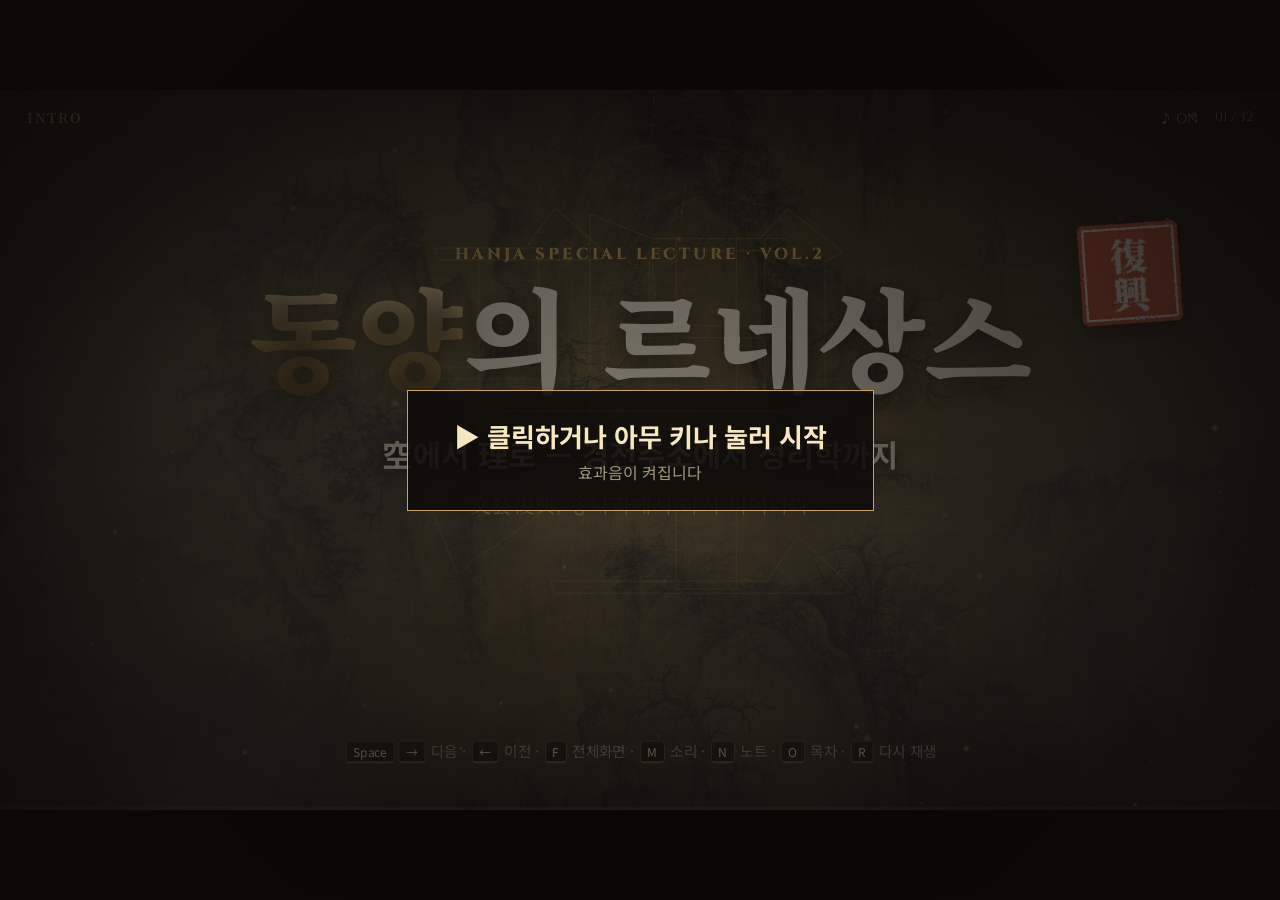
==== eastern-renaissance/index.html @ ebbeba18 "Add eastern renaissance lecture deck (동양의 르네상스) with 20-minute version - 32-scene deck: 經典注疏, 《서유기》 " ====
<!doctype html>
<html lang="ko">
<head>
<meta charset="utf-8">
<meta name="viewport" content="width=device-width, initial-scale=1">
<title>한자 특강 — 동양의 르네상스</title>
<link rel="preconnect" href="https://fonts.googleapis.com">
<link rel="preconnect" href="https://fonts.gstatic.com" crossorigin>
<link href="https://fonts.googleapis.com/css2?family=Cinzel:wght@600;800&family=Noto+Sans+KR:wght@400;500;700;900&family=Noto+Serif+KR:wght@500;700;900&family=Noto+Serif+TC:wght@700;900&display=swap" rel="stylesheet">
<link rel="stylesheet" href="css/deck.css">
</head>
<body>
<div id="viewport">
<div id="stage">
<div id="shaker">
<div id="scenes">

<!-- ═══════════════════════════ INTRO ═══════════════════════════ -->

<section class="scene" data-id="title" data-title="타이틀" data-chapter="INTRO">
  <div class="bg">
    <img class="full kb" src="assets/img/bg_earlyspring.jpg" style="--op:50% 30%" alt="">
    <div class="shade s-title"></div>
  </div>
  <div class="fg">
    <div class="title-wm"><span class="wa">空</span><span class="wb">理</span></div>
    <div class="title-wrap">
      <div class="kicker rise" style="--d:.2s">HANJA SPECIAL LECTURE · VOL.2</div>
      <h1 class="title rise" style="--d:.5s"><span class="gold">동양</span>의 르네상스</h1>
      <div class="brushline grow" style="--d:1s"></div>
      <p class="subtitle rise" style="--d:1.2s">空에서 理로 — 경전주소에서 성리학까지</p>
      <p class="tagline rise" style="--d:1.5s">文藝復興, 송나라에서 다시 피어나다</p>
    </div>
    <div class="stamp-seal slam abs" style="right:150px;top:200px;--d:2.2s">復<br>興</div>
    <div class="keys rise" style="--d:2.6s"><kbd>Space</kbd><kbd>→</kbd> 다음 · <kbd>←</kbd> 이전 · <kbd>F</kbd> 전체화면 · <kbd>M</kbd> 소리 · <kbd>N</kbd> 노트 · <kbd>O</kbd> 목차 · <kbd>R</kbd> 다시 재생</div>
  </div>
  <aside class="notes">
    <p>오늘은 서양 르네상스보다 300년쯤 앞서 송나라에서 일어난 ‘동양의 르네상스’를 한자로 따라갑니다. 큰 줄기는 <b>비어 있음(空)</b>을 말하던 불교·도교의 시대에서 <b>이치(理)</b>를 말하는 성리학의 시대로 넘어가는 이야기입니다. 화면 뒤의 큰 글자 空이 사라지고 理가 떠오르는 것도 그 뜻입니다.</p>
    <p>배경은 북송 화가 곽희의 〈조춘도(早春圖)〉(1072)입니다. ‘이른 봄’이라는 제목처럼 겨울이 끝나고 산이 다시 깨어나는 장면이라, 다시 일어난다는 뜻의 부흥(復興)과 잘 어울립니다. 붉은 도장(낙관)의 復興은 오늘 처음 풀 글자입니다.</p>
  </aside>
</section>

<section class="scene" data-id="hook" data-title="오늘의 질문" data-chapter="INTRO">
  <div class="bg">
    <img class="full kb dim" src="assets/img/bg_qingming.jpg" alt="">
    <div class="shade s-wall"></div>
  </div>
  <div class="fg">
    <div class="kicker abs rise" style="left:140px;top:120px">오늘의 질문</div>
    <h2 class="h1 abs rise" style="left:140px;top:170px;--d:.15s">매일 쓰는 그 말들,<br><span class="gold">어디서</span> 왔을까?</h2>
    <ol class="qs">
      <li class="rise" style="--d:.7s"><span class="qtag">工夫</span><span>매일 하는 ‘<b>공부</b>’, 원래는 무슨 공부였을까?</span></li>
      <li class="rise" style="--d:1.1s"><span class="qtag">悟空</span><span><b>손오공</b>(孫悟空) — 이름에 숨은 뜻은?</span></li>
      <li class="rise" style="--d:1.5s"><span class="qtag">?</span><span>물리 · 이성 · 심리 · 논리에 <b>모두 들어 있는 글자</b>는?</span></li>
      <li class="rise" style="--d:1.9s"><span class="qtag">₩</span><span><b>1000원 · 5000원권</b> 속 두 사람의 공통점은?</span></li>
      <li class="rise" style="--d:2.3s"><span class="qtag">復興</span><span>‘<b>르네상스</b>’를 한자로 쓰면?</span></li>
    </ol>
  </div>
  <aside class="notes">
    <p>하나씩 읽고 학생들의 짐작을 들은 뒤 넘어가세요. 답은 수업 중에 하나씩 나옵니다.</p>
    <p>① 공부(工夫) → 27번 · ② 손오공 → 13번 · ③ 理(다스릴 리) → 22번·27번 · ④ 이황·이이, 둘 다 성리학자 → 29번 · ⑤ 文藝復興(문예부흥) → 바로 다음 장면.</p>
    <p>배경은 북송 수도 개봉의 거리를 그린 장택단의 〈청명상하도〉입니다. 5번 장면에서 다시 나옵니다.</p>
  </aside>
</section>

<section class="scene" data-id="renaissance" data-title="르네상스 = 文藝復興" data-chapter="INTRO" data-trans="flash">
  <div class="bg">
    <img class="full kb" src="assets/img/bg_athens.jpg" style="left:-300px" alt="">
    <div class="shade s-right"></div>
  </div>
  <div class="fg">
    <div class="stamp-wrap abs" style="right:110px;top:140px">
      <div class="hz stamp" style="font-size:200px;line-height:1">文藝復興</div>
      <div class="reads big" data-step="1"><span>글월 <b>문</b></span><span>재주 <b>예</b></span><span>다시 <b>부</b></span><span>일 <b>흥</b></span></div>
    </div>
    <div class="callout abs" data-step="2" style="right:110px;top:520px;width:820px"><b>학문과 예술(文藝)</b>을 <em>다시(復) 일으키다(興)</em><br><small class="muted">Renaissance = 프랑스어로 ‘다시 태어남’</small></div>
    <div class="callout abs" data-step="3" style="right:110px;top:700px;width:820px">중세 천 년 동안 잊혔던 <b>그리스 · 로마 고전</b>으로 돌아가 → <em>인간</em>을 다시 보자! <small class="muted">(14–16세기 이탈리아)</small></div>
    <div class="lt rise" style="--d:.6s">라파엘로 〈아테네 학당〉(1511)<br>가운데 두 사람이 고대 그리스의 <b>플라톤</b>과 <b>아리스토텔레스</b></div>
  </div>
  <aside class="notes">
    <p>오늘의 질문 ⑤의 답입니다. 르네상스는 한자로 <b>文藝復興(문예부흥)</b>, 곧 ‘학문과 예술을 다시 일으킨다’는 뜻입니다. 근대 일본에서 서양 말을 옮기며 만든 번역어로 알려져 있습니다.</p>
    <p>Renaissance는 프랑스어로 re(다시) + naissance(태어남)입니다. 14~16세기 이탈리아 사람들은 교회 중심이던 중세를 건너뛰어 고대 그리스·로마의 책과 예술로 돌아가 ‘인간’을 다시 보려 했습니다.</p>
    <p>배경 그림 〈아테네 학당〉은 르네상스 화가 라파엘로가 2000년 전 그리스 철학자들을 한자리에 다시 불러낸 그림입니다. 옛것으로 돌아가 새것을 만든다는 르네상스 정신을 그대로 보여 줍니다.</p>
    <p class="q">질문: “옛날로 ‘돌아가는’ 게 왜 ‘새로운’ 시대가 됐을까?”</p>
  </aside>
</section>

<section class="scene" data-id="fuxing" data-title="復 · 興" data-chapter="INTRO">
  <div class="bg">
    <img class="full blur" src="assets/img/bg_athens.jpg" alt="">
    <div class="shade s-dark"></div>
  </div>
  <div class="fg">
    <div class="kicker ko abs rise" style="left:120px;top:70px">한 글자씩 해부하기 ①</div>
    <h2 class="h2 abs rise" style="left:120px;top:110px;--d:.15s"><span class="hz-in">復</span> 다시 부 · 회복할 복 &nbsp;&nbsp; <span class="hz-in">興</span> 일 흥</h2>
    <div class="abs" data-step="1" style="left:120px;top:250px;width:820px">
      <div class="evo">
        <figure class="gcard sm hero"><div class="gbox"><i class="g" data-g="復-oracle"></i></div><figcaption><b>갑골문</b>집 + 발</figcaption></figure><i>→</i>
        <figure class="gcard sm"><div class="gbox"><i class="g" data-g="復-bronze"></i></div><figcaption><b>금문</b>길(彳)을 붙임</figcaption></figure><i>→</i>
        <figure class="gcard sm"><div class="gbox"><i class="g" data-g="復-seal"></i></div><figcaption><b>소전</b></figcaption></figure>
      </div>
      <p class="body" style="margin-top:14px">통로 가운데 방(집) 아래에 <b>아래로 향한 발</b><br>→ 나갔던 발이 집으로 <em>되돌아오다</em></p>
    </div>
    <div class="abs lifter" data-step="2" style="left:1000px;top:250px;width:820px">
      <div class="row" style="gap:34px;align-items:center">
        <figure class="gcard lg hero"><div class="gbox"><i class="g" data-g="興-oracle"></i></div><figcaption><b>興 갑골문</b></figcaption></figure>
        <p class="body" style="width:430px"><b>네 손</b>이 함께<br>들것(쟁반)을<br><em>들어 올리는</em> 모습<br>→ 일으키다 · 일어나다</p>
      </div>
    </div>
    <div class="banner abs" data-step="3" style="left:120px;right:120px;top:735px">
      <span><b class="hz-in">復</b> 다시</span><i>+</i><span><b class="hz-in">興</b> 일으키다</span><i>=</i><span class="big">復興 부흥 — 쓰러진 것을 다시 일으켜 세우다</span>
    </div>
    <div class="words abs" data-step="4" style="left:120px;right:120px;top:880px">
      <b>復</b><span><em class="hz">復習</em>복습</span><span><em class="hz">回復</em>회복</span><span><em class="hz">反復</em>반복</span><span><em class="hz">復活</em>부활</span>
      <b style="margin-left:24px">興</b><span><em class="hz">興味</em>흥미</span><span><em class="hz">興奮</em>흥분</span><span><em class="hz">新興</em>신흥</span>
    </div>
  </div>
  <aside class="notes">
    <p><b>復</b>의 갑골문은 위가 통로 가운데 있는 방(움집) 모양이고, 아래가 아래쪽을 향한 발(夊)입니다. 밖에 나갔던 발이 집으로 <b>되돌아오는</b> 그림으로 풉니다. 나중에 길을 뜻하는 彳(조금 걸을 척)이 붙어 復이 되었습니다. ‘다시’의 뜻일 때는 ‘부’, ‘회복하다’일 때는 ‘복’으로 읽습니다(復活 부활 / 回復 회복).</p>
    <p><b>興</b>의 갑골문은 네 개의 손(舁)이 가운데 물건(들것·쟁반)을 함께 들어 올리는 모습입니다. 그래서 ‘일으키다, 일어나다’가 되었고, 흥이 ‘일어나는’ 흥미(興味)·흥분(興奮)으로도 넓어졌습니다.</p>
    <p class="q">질문: “復習(복습)은 왜 ‘다시(復) 익히다’일까?” — 오늘 배운 復 그대로입니다.</p>
  </aside>
</section>

<section class="scene" data-id="east" data-title="동양에도 르네상스가?" data-chapter="INTRO">
  <div class="bg">
    <img class="full pan" src="assets/img/bg_qingming.jpg" alt="">
    <div class="shade s-left"></div>
  </div>
  <div class="fg">
    <div class="kicker ko abs rise" style="left:120px;top:110px">그런데</div>
    <h2 class="h1 abs rise" style="left:120px;top:150px;--d:.15s">동양에도<br><span class="gold">르네상스</span>가 있었다</h2>
    <p class="lead abs rise" style="left:120px;top:370px;--d:.3s">송(宋)나라 <span class="muted" style="font-size:.7em">960–1279</span></p>
    <ol class="facts abs" style="left:120px;top:460px">
      <li class="rise" style="--d:.6s"><span class="qtag">印</span><span><b>인쇄의 시대</b> — 책을 목판으로 대량으로 찍고, 활자까지 발명</span></li>
      <li class="rise" style="--d:.8s"><span class="qtag">市</span><span><b>상업 도시</b> — 수도 개봉은 밤에도 시장이 열리던 거대 도시</span></li>
      <li class="rise" style="--d:1s"><span class="qtag">士</span><span><b>선비의 나라</b> — 과거 시험으로 뽑힌 사대부가 나라를 이끔</span></li>
      <li class="rise" style="--d:1.2s"><span class="qtag">古</span><span><b>고전으로 돌아가자</b> — 공자 · 맹자의 원래 가르침을 다시 읽자</span></li>
    </ol>
    <div class="callout abs" data-step="1" data-until="2" style="left:120px;top:840px;width:1060px">일본 역사학자 <b>미야자키 이치사다</b>는 이 시대를 ‘<em>동양의 르네상스</em>’라 불렀다 <small class="muted">(1940)</small></div>
    <p class="h2 abs" data-step="2" style="left:120px;top:850px;font-size:52px">무엇이 쓰러졌다가 <span class="gold">다시 일어났을까?</span></p>
    <div class="stamp-seal sm slam abs" data-step="3" style="left:1120px;top:820px">儒<br>敎</div>
    <div class="lt rise" style="left:auto;right:90px;--d:.8s">장택단 〈청명상하도〉(12세기 초, 북송) — 수도 개봉의 번화한 거리와 다리</div>
  </div>
  <aside class="notes">
    <p>송나라(960–1279)는 여러 면에서 서양 르네상스와 닮았습니다. 목판 인쇄로 책이 싸지고(11세기 필승은 활자까지 발명), 수도 개봉은 밤에도 시장이 열리는 거대한 상업 도시였습니다. 무엇보다 귀족 대신 <b>과거 시험으로 뽑힌 선비(사대부)</b>가 나라를 이끌었습니다.</p>
    <p>일본 동양사학자 미야자키 이치사다는 1940년 논문 〈동양의 르네상스와 서양의 르네상스〉에서 이 시대를 ‘동양의 르네상스’라 불렀습니다. 그의 스승 나이토 고난은 송나라부터를 ‘근세’의 시작으로 보았습니다(당송변혁론).</p>
    <p>3단계의 붉은 도장 儒敎(유교)가 답입니다. 한·당 시대에 힘을 잃었던 유교가 송나라에서 새 모습으로 다시 일어섭니다. 이제 유교가 왜 쓰러졌는지부터 봅니다.</p>
    <p class="q">질문: “서양 르네상스가 그리스·로마로 돌아갔다면, 동양은 어디로 돌아갔을까?” (힌트: 공자)</p>
  </aside>
</section>

<!-- ═══════════════════════════ CHAPTER 1 ═══════════════════════════ -->

<section class="scene" data-id="ch1" data-title="CH.1 낡은 교과서" data-chapter="CH.1 낡은 교과서" data-trans="burn">
  <div class="bg">
    <img class="full kb" src="assets/img/bg_slips.jpg" alt="">
    <div class="shade s-chapter"></div>
  </div>
  <div class="fg">
    <div class="chapter" style="justify-content:flex-start;padding-top:150px">
      <div class="ch-no rise">CHAPTER 1</div>
      <h2 class="ch-title rise" style="--d:.2s">낡은 교과서</h2>
      <div class="ch-hz rise" style="--d:.4s">經典注疏</div>
      <div class="ch-items">
        <div class="rise" style="--d:.7s"><span class="tile0">經</span><b>날 경</b></div>
        <div class="rise" style="--d:.85s"><span class="tile0">典</span><b>법 전</b></div>
        <div class="rise" style="--d:1s"><span class="tile0">注</span><b>부을 주</b></div>
        <div class="rise" style="--d:1.15s"><span class="tile0">疏</span><b>트일 소</b></div>
      </div>
    </div>
    <p class="ch-note" data-step="1" data-until="2">기원전 213년, 진시황의 <b class="seal-t">분서(焚書)</b> — 경전이 불타고 흩어지다</p>
    <p class="ch-note" data-step="2">→ 한나라 학자들이 글자 하나하나를 되살리고 풀이하다 = <b>훈고학(訓詁學)</b> <small>訓 가르칠 훈 · 詁 옛말 풀 고</small></p>
  </div>
  <aside class="notes">
    <p>1장은 송나라 이전, 한나라·당나라의 유교가 왜 ‘낡은 교과서’가 되었는지입니다.</p>
    <p>진시황은 기원전 213년 실용서를 뺀 책을 불태웠습니다(분서). 유교 경전도 불타고 흩어졌습니다. 한나라 학자들은 남은 죽간과 기억에 기대어 경전을 다시 모았는데, 판본마다 글자가 달라 <b>글자 하나의 뜻</b>을 두고 오래 다퉜습니다. 이렇게 옛 글자의 뜻을 풀이하는 공부를 <b>훈고학(訓詁學)</b>이라고 합니다. 詁는 言(말) + 古(옛)로, ‘옛말을 지금 말로 푼다’는 뜻입니다.</p>
    <p>배경은 한나라 시대 죽간(대나무 조각에 쓴 책)입니다. 1단계에서 불꽃이 튑니다.</p>
  </aside>
</section>

<section class="scene" data-id="jing" data-title="經 — 날실" data-chapter="CH.1 낡은 교과서">
  <div class="bg">
    <img class="full blur" src="assets/img/bg_slips.jpg" alt="">
    <div class="shade s-dark"></div>
  </div>
  <div class="fg">
    <div class="kicker ko abs rise" style="left:120px;top:70px">한 글자씩 해부하기 ②</div>
    <h2 class="h2 abs rise" style="left:120px;top:110px;--d:.15s"><span class="hz-in">經</span> 날 경 · 지날 경 — 베틀의 날실</h2>
    <div class="loom abs rise" style="left:110px;top:230px;--d:.4s">
      <svg viewBox="0 0 560 560" aria-label="베틀 그림">
        <text class="w" x="280" y="34" text-anchor="middle">날실 經 — 세로로 고정</text>
        <path class="frame-l" d="M60 60 H500 M60 500 H500 M60 48 V512 M500 48 V512"/>
        <path class="warp" d="M100 60 V500 M145 60 V500 M190 60 V500 M235 60 V500 M280 60 V500 M325 60 V500 M370 60 V500 M415 60 V500 M460 60 V500"/>
        <path class="weft" style="--i:0" stroke-dasharray="400" d="M85 476 H475"/>
        <path class="weft" style="--i:1" stroke-dasharray="400" d="M85 452 H475"/>
        <path class="weft" style="--i:2" stroke-dasharray="400" d="M85 428 H475"/>
        <path class="weft" style="--i:3" stroke-dasharray="400" d="M85 404 H475"/>
        <path class="weft" style="--i:4" stroke-dasharray="400" d="M85 380 H475"/>
        <path class="weft" style="--i:5" stroke-dasharray="400" d="M85 356 H475"/>
        <path class="weft" style="--i:6" stroke-dasharray="400" d="M85 332 H475"/>
        <path class="weft" style="--i:7" stroke-dasharray="400" d="M85 308 H475"/>
        <rect class="shuttle" x="70" y="262" width="54" height="18" rx="9"/>
        <text class="f" x="280" y="548" text-anchor="middle">씨실 緯 — 좌우로 오감</text>
      </svg>
    </div>
    <div class="abs" data-step="1" style="left:760px;top:240px">
      <div class="evo">
        <figure class="gcard sm hero"><div class="gbox"><i class="g" data-g="巠-bronze"></i></div><figcaption><b>巠 금문</b>베틀에 걸린 <b>날실</b></figcaption></figure>
        <span class="op">+</span>
        <figure class="gcard sm modern part"><div class="gbox"><span class="hz">糸</span></div><figcaption><b>糸 실 사</b>실</figcaption></figure>
        <span class="op">=</span>
        <figure class="gcard sm modern"><div class="gbox"><span class="hz">經</span></div><figcaption><b>經</b>날실</figcaption></figure>
      </div>
    </div>
    <div class="chain abs" data-step="2" style="left:760px;top:600px;width:1060px">
      <span>베틀의 <b>날실</b><small>움직이지 않음</small></span><i>→</i><span>변하지 않는 <b>기준</b></span><i>→</i><span class="hl">변하지 않는 가르침<small>經典 경전</small></span>
    </div>
    <div class="chain abs" data-step="3" style="left:760px;top:730px;width:1060px">
      <span>날실은 위에서 아래로 <b>지나간다</b></span><i>→</i><span class="hl">지나다 · 겪다<small>經驗 경험 · 經由 경유</small></span>
    </div>
    <div class="words abs" data-step="4" style="left:120px;right:120px;top:900px">
      <span><em class="hz">聖經</em>성경</span><span><em class="hz">佛經</em>불경</span><span><em class="hz">經度</em>경도</span><span><em class="hz">緯度</em>위도</span><span><em class="hz">經驗</em>경험</span><span class="hl"><em class="hz">經濟</em>경제 ← 經世濟民</span>
    </div>
  </div>
  <aside class="notes">
    <p>베틀에는 세로로 팽팽하게 걸어 두는 <b>날실(經)</b>과, 그 사이를 좌우로 오가며 천을 짜는 <b>씨실(緯)</b>이 있습니다. 왼쪽 그림에서 금빛 세로줄이 날실, 초록 가로줄이 씨실입니다.</p>
    <p>經의 오른쪽 부품 巠의 금문은 베틀에 날실이 걸린 모양으로 봅니다(다만 학설이 갈리는 글자입니다. 《설문해자》는 물줄기로 보았습니다). 여기에 실(糸)을 붙인 것이 經입니다.</p>
    <p>날실은 움직이지 않습니다. 그래서 ‘변하지 않는 기준’ → ‘변하지 않는 가르침을 담은 책’ = <b>경전</b>이 되었습니다. 날실이 위에서 아래로 쭉 지나가니 ‘지나다·겪다(經驗)’라는 뜻도 생겼습니다.</p>
    <p>지구본의 세로선이 <b>경도(經度)</b>, 가로선이 <b>위도(緯度)</b>입니다. 지구를 날실과 씨실로 짠 셈입니다. <b>경제(經濟)</b>는 經世濟民(세상을 다스리고 백성을 구한다)의 줄임말입니다.</p>
    <p class="q">질문: “경도와 위도 중 어느 쪽이 날실일까?”</p>
  </aside>
</section>

<section class="scene" data-id="dian" data-title="典 — 받들어 모신 책" data-chapter="CH.1 낡은 교과서">
  <div class="bg">
    <img class="full kb dim" src="assets/img/bg_slips.jpg" alt="">
    <div class="shade s-dark"></div>
  </div>
  <div class="fg">
    <div class="kicker ko abs rise" style="left:120px;top:70px">한 글자씩 해부하기 ③</div>
    <h2 class="h2 abs rise" style="left:120px;top:110px;--d:.15s"><span class="hz-in">典</span> 법 전 — 받들어 모신 책</h2>
    <div class="evo abs" style="left:120px;top:250px">
      <figure class="gcard sm" data-step="1"><div class="gbox"><i class="g" data-g="冊-oracle"></i></div><figcaption><b>冊 책 책</b>죽간을 끈으로<br>엮은 책</figcaption></figure>
      <i data-step="2">→</i>
      <figure class="gcard sm hero" data-step="2"><div class="gbox"><i class="g" data-g="典-oracle"></i></div><figcaption><b>典 갑골문</b>책 아래 <b>두 손</b><br>— 받쳐 든 책</figcaption></figure>
      <i data-step="3">→</i>
      <figure class="gcard sm" data-step="3"><div class="gbox"><i class="g" data-g="典-bronze"></i></div><figcaption><b>금문</b>책을 <b>받침대</b>에<br>올려 둠</figcaption></figure>
      <i data-step="3">→</i>
      <figure class="gcard sm" data-step="3"><div class="gbox"><i class="g" data-g="典-seal"></i></div><figcaption><b>소전</b></figcaption></figure>
      <i data-step="3">→</i>
      <figure class="gcard sm modern" data-step="3"><div class="gbox"><span class="hz">典</span></div><figcaption><b>해서</b></figcaption></figure>
    </div>
    <div class="callout abs" data-step="4" style="left:120px;right:120px;top:600px">그냥 책(冊)이 아니라 <b>두 손으로 받들어 모시는 중요한 책</b> → 본보기 · 법 · 의식</div>
    <div class="banner abs" data-step="5" style="left:120px;right:120px;top:740px">
      <span><b class="hz-in">經</b> 변하지 않는 날실</span><i>+</i><span><b class="hz-in">典</b> 받들어 모신 책</span><i>=</i><span class="big">經典 — 성현의 가르침을 담은 책</span>
    </div>
    <div class="words abs" data-step="5" style="left:120px;right:120px;top:890px">
      <span><em class="hz">古典</em>고전</span><span><em class="hz">辭典</em>사전</span><span><em class="hz">法典</em>법전</span><span><em class="hz">典型</em>전형</span><span><em class="hz">祭典</em>제전</span><span><em class="hz">出典</em>출전</span>
    </div>
  </div>
  <aside class="notes">
    <p>冊(책 책)의 갑골문은 대나무 조각(죽간)을 끈으로 엮은 모양 그대로입니다. 종이가 없던 시대의 책입니다.</p>
    <p>典의 갑골문은 그 책 아래에 <b>두 손</b>이 있어 책을 받쳐 든 모습이고, 금문부터는 책을 <b>받침대(丌)</b> 위에 올려 둔 모습입니다. 《설문해자》도 “받침대 위에 책을 올려 높이 모신 것”이라 풉니다. 그냥 책이 아니라 받들어 모시는 중요한 책입니다. 그래서 ‘본보기, 법’(法典 법전, 典型 전형)과 ‘의식’(祭典 제전)이라는 뜻이 생겼습니다.</p>
    <p>經과 典을 합친 <b>經典</b>은 ‘변하지 않는, 받들어 모시는 책’, 곧 성현의 가르침을 담은 책입니다. 유교에서는 《시경》·《서경》·《주역》·《예기》·《춘추》 같은 책을 가리킵니다.</p>
    <p class="q">질문: “인용한 글의 출처를 왜 ‘出典(출전)’이라고 할까?” — 어느 책(典)에서 나왔는지(出)라는 뜻입니다.</p>
  </aside>
</section>

<section class="scene" data-id="zhushu" data-title="注 · 疏" data-chapter="CH.1 낡은 교과서">
  <div class="bg">
    <img class="full blur" src="assets/img/bg_slips.jpg" alt="">
    <div class="shade s-dark"></div>
  </div>
  <div class="fg">
    <div class="kicker ko abs rise" style="left:120px;top:70px">한 글자씩 해부하기 ④</div>
    <h2 class="h2 abs rise" style="left:120px;top:110px;--d:.15s"><span class="hz-in">注</span> 부을 주 · <span class="hz-in">疏</span> 트일 소</h2>
    <div class="abs" data-step="1" style="left:120px;top:240px;width:820px">
      <div class="evo">
        <figure class="gcard sm modern part"><div class="gbox"><span class="hz">氵</span></div><figcaption><b>氵 물</b></figcaption></figure>
        <span class="op">+</span>
        <figure class="gcard sm"><div class="gbox"><i class="g" data-g="主-seal"></i></div><figcaption><b>主 소전</b>등잔 위 불꽃<br>여기선 <b>소리</b></figcaption></figure>
        <span class="op">=</span>
        <figure class="gcard sm modern hero pour"><div class="gbox"><span class="hz">注</span></div><figcaption><b>注</b>물을 대다</figcaption></figure>
      </div>
      <div class="chain" style="margin-top:22px">
        <span>물을 <b>붓다</b></span><i>→</i><span>마음을 <b>쏟다</b><small>注意 · 注目</small></span><i>→</i><span class="hl">글에 풀이를 <b>부어 넣다</b></span>
      </div>
    </div>
    <div class="abs" data-step="2" style="left:1000px;top:240px;width:820px">
      <div class="evo">
        <figure class="gcard sm modern part"><div class="gbox"><span class="hz">疋</span></div><figcaption><b>疋 발</b></figcaption></figure>
        <span class="op">+</span>
        <figure class="gcard sm modern part"><div class="gbox"><span class="hz">㐬</span></div><figcaption><b>㐬</b>아기가 흘러나옴<br>(流의 부품)</figcaption></figure>
        <span class="op">=</span>
        <figure class="gcard sm modern hero"><div class="gbox"><span class="hz">疏</span></div><figcaption><b>疏</b>막힌 것을 트다</figcaption></figure>
      </div>
      <div class="chain" style="margin-top:22px">
        <span>막힌 물길을 <b>트다</b><small>疏通 소통</small></span><i>→</i><span class="hl">注의 막힌 뜻을<br><b>다시 풀어 트다</b></span>
      </div>
    </div>
    <div class="banner abs" data-step="3" style="left:120px;right:120px;top:760px">
      <span><b class="hz-in">注</b> 경전에 단 풀이</span><i>→</i><span><b class="hz-in">疏</b> 그 풀이를 <b class="seal-t">다시</b> 푼 풀이</span>
    </div>
    <div class="words abs" data-step="4" style="left:120px;right:120px;top:900px">
      <b>注</b><span><em class="hz">注意</em>주의</span><span><em class="hz">注入</em>주입</span><span><em class="hz">脚注</em>각주</span>
      <b style="margin-left:24px">疏</b><span><em class="hz">疏通</em>소통</span><span><em class="hz">疏遠</em>소원</span><span><em class="hz">生疏</em>생소</span><span><em class="hz">疏忽</em>소홀</span>
    </div>
  </div>
  <aside class="notes">
    <p><b>注</b> = 氵(물) + 主(소리). 主는 등잔 위 불꽃(丶)을 그린 글자인데 여기서는 소리를 맡습니다. 《설문해자》는 注를 “물을 대다(灌也)”로 풉니다. 물을 붓다 → 마음을 쏟다(注意 주의, 注目 주목) → 경전 글귀 사이에 풀이를 부어 넣다(注釋 주석)로 뜻이 넓어졌습니다. 보고서 아래에 다는 <b>脚注(각주)</b>는 ‘다리(脚) 쪽, 곧 쪽 아래에 단 주’입니다.</p>
    <p><b>疏</b> = 疋(발) + 㐬. 㐬는 아기가 양수와 함께 흘러나오는 모양으로, 流(흐를 류)에도 들어 있습니다. 《설문해자》는 疏를 “통하게 하다(通也)”로 풉니다. 막힌 물길을 트듯 막힌 것을 트는 것입니다. 주석의 세계에서 疏는 <b>注의 어려운 곳을 다시 풀어 트는 글</b>입니다.</p>
    <p>※ 疏와 㐬는 Commons에 옛 글자 그림이 없어 오늘날 글자로 보여 줍니다.</p>
    <p class="q">질문: “사이가 ‘소원(疏遠)’하다는 건 왜 ‘트다’의 疏일까?” — 사이가 트여 벌어졌다 → 멀어졌다.</p>
  </aside>
</section>

<section class="scene" data-id="stack" data-title="經典注疏 = 세 겹의 책" data-chapter="CH.1 낡은 교과서">
  <div class="bg"><div class="shade s-solid"></div></div>
  <div class="fg">
    <div class="scan abs rise" style="left:110px;top:100px">
      <img src="assets/img/page_liji_zhushu.jpg" alt="《예기주소》 14권 첫 쪽">
      <div class="mark" data-step="1" style="--x:46%;--y:15%;--w:11%;--h:21%;--c:var(--ochre)"><b>經</b></div>
      <div class="mark r" data-step="2" style="--x:83%;--y:53%;--w:11%;--h:15%;--c:var(--jade)"><b>注</b></div>
      <div class="mark r" data-step="3" style="--x:83%;--y:68.5%;--w:11%;--h:22%;--c:var(--seal)"><b>疏</b></div>
      <div class="mark" data-step="3" style="--x:37%;--y:19%;--w:10%;--h:15%;--c:var(--seal)"><b>疏</b></div>
    </div>
    <p class="abs small muted rise" style="left:110px;top:972px;width:600px">《예기주소》 14권 첫 쪽 — 명나라 판본<br>(일본 국립공문서관)</p>
    <div class="kicker ko abs rise" style="left:720px;top:100px">한 권 안에 세 겹</div>
    <h2 class="h2 abs rise" style="left:720px;top:140px;--d:.15s">經典注疏 = 교과서 + 자습서 + ?</h2>
    <div class="layers abs" style="left:720px;top:250px;width:1090px">
      <div class="layer" data-step="1" style="--c:var(--ochre1)"><span class="hz">經</span><p><b>경전 본문</b> — 큰 글씨<br><span class="muted">사진: 〈月令〉 편 제목</span></p><span class="like">교과서</span></div>
      <div class="layer" data-step="2" style="--c:var(--jade)"><span class="hz">注</span><p><b>한나라 정현(鄭玄)</b>이 단 풀이<br><span class="muted">사진: 漢鄭氏註 “한나라 정씨의 주”</span></p><span class="like">자습서</span></div>
      <div class="layer" data-step="3" style="--c:var(--seal2)"><span class="hz">疏</span><p><b>당나라 공영달(孔穎達)</b>이 注를 다시 푼 풀이<br><span class="muted">사진: 唐孔穎達疏 · 疏 正義曰…</span></p><span class="like">해설지의<br>해설지</span></div>
    </div>
    <div class="callout abs" data-step="4" style="left:720px;top:700px;width:1090px">당나라 과거 시험의 정답 = 공영달의 《오경정의》<br>→ 경전 공부 = <b>정답 외우기</b></div>
    <div class="qbox abs" data-step="5" style="left:720px;top:840px;width:1090px;border-color:rgba(212,85,58,.6)">
      <span class="hz">其功倍於小學而<em style="color:var(--seal2)">無用</em></span>
      <p>“애쓰기는 어린이 공부의 두 배인데 <b style="color:var(--seal2)">쓸모가 없다</b>” — 주희, 《대학장구》 서문</p>
    </div>
  </div>
  <aside class="notes">
    <p>왼쪽은 실제 《예기주소(禮記註疏)》 14권의 첫 쪽입니다. 오른쪽 끝 줄에 “禮記註疏卷第十四 / <b>漢鄭氏註</b> / <b>唐孔穎達疏</b>”라고 적혀 있습니다. ‘한나라 정씨(정현)가 주를 달고, 당나라 공영달이 소를 달았다’는 뜻입니다.</p>
    <p>본문 쪽에서는 〈月令第六〉처럼 큰 글씨가 <b>경(經)</b>입니다. 그 옆의 작은 두 줄 글씨는 풀이이고, 네모 친 <b>疏</b> 표시 뒤에 “正義曰(정의왈, 바른 뜻은 이렇다)…”로 시작하는 부분이 공영달의 <b>소(疏)</b>입니다.</p>
    <p>정현(127–200)은 한나라 최고의 경학자입니다. 공영달(574–648)은 당 태종의 명으로 《오경정의(五經正義)》를 엮었고, 이것이 당나라 과거 시험의 표준 해석이 되었습니다. 경전 공부가 표준 해석을 외우는 공부가 된 셈입니다.</p>
    <p>마지막 줄은 주희의 평가입니다. 원문 전체는 17번 장면에서 다시 봅니다.</p>
    <p>※ 복선: 오늘 송나라 이야기의 주인공 《대학(大學)》도 원래는 이 《예기》 안의 한 편이었습니다(25번 장면).</p>
    <p class="q">질문: “교과서 → 자습서 → 해설지의 해설지… 이렇게 공부하면 무엇이 문제일까?”</p>
  </aside>
</section>

<!-- ═══════════════════════════ CHAPTER 2 ═══════════════════════════ -->

<section class="scene" data-id="ch2" data-title="CH.2 마음의 시대" data-chapter="CH.2 마음의 시대" data-trans="bell">
  <div class="bg">
    <img class="full kb" src="assets/img/bg_sutra.jpg" alt="">
    <div class="shade s-chapter"></div>
  </div>
  <div class="fg">
    <div class="chapter" style="justify-content:flex-start;padding-top:150px">
      <div class="ch-no rise">CHAPTER 2</div>
      <h2 class="ch-title rise" style="--d:.2s">마음의 시대</h2>
      <div class="ch-hz rise" style="--d:.4s">佛 · 道</div>
      <div class="ch-items">
        <div class="rise" style="--d:.7s"><span class="tile0">佛</span><b>불교</b><span>마음을 깨달아<br>괴로움에서 벗어나자</span></div>
        <div class="rise" style="--d:.9s"><span class="tile0">道</span><b>도교</b><span>자연 그대로,<br>신선처럼 오래 살자</span></div>
      </div>
    </div>
    <p class="ch-note" data-step="1" data-until="2">글자 풀이로는 답할 수 없던 질문 — <b>왜 사는가? 죽으면? 마음이란?</b> — 에 답해 준 것은 불교와 도교</p>
    <p class="ch-note" data-step="2">배경: 868년 당나라에서 찍은 《금강경》 — <b>날짜가 남아 있는 가장 오래된 인쇄 책</b> <small>(영국도서관)</small></p>
  </div>
  <aside class="notes">
    <p>한나라가 무너진 뒤 위진남북조(3~6세기)의 긴 혼란 속에서, 사람들은 “왜 사는가, 죽으면 어떻게 되는가, 마음이란 무엇인가” 같은 질문에 답을 원했습니다. 글자 풀이에 머문 유교는 여기에 답하지 못했고, 그 빈자리를 <b>불교</b>와 <b>도교</b>가 채웠습니다.</p>
    <p>당나라는 불교의 황금기였습니다. 동시에 당 황실은 성이 李(이)라서 같은 성의 노자(李耳)를 조상으로 받들며 도교도 높였습니다.</p>
    <p>배경은 둔황에서 발견된 868년 《금강경》입니다. 날짜가 적힌 인쇄본 가운데 가장 오래된 책으로, 지금은 영국도서관에 있습니다. 첫 장 그림은 부처가 제자 수보리에게 설법하는 장면입니다. 수보리는 16번 장면 《서유기》에서 손오공의 스승 이름으로 다시 나옵니다.</p>
  </aside>
</section>

<section class="scene" data-id="xiyouji" data-title="《서유기》는 언제?" data-chapter="CH.2 마음의 시대">
  <div class="bg"><div class="shade s-solid"></div></div>
  <div class="fg">
    <figure class="frame abs rise" style="left:90px;top:110px;width:330px"><img src="assets/img/xuanzang.jpg" style="height:600px;object-position:50% 20%" alt="현장"><figcaption><b>현장(玄奘)</b> — 14세기 일본 그림<br>(도쿄국립박물관)</figcaption></figure>
    <figure class="frame abs rise" style="right:90px;top:110px;width:430px;--d:.2s"><img src="assets/img/xiyouji_1592.jpg" style="height:380px" alt="1592년 서유기"><figcaption><b>1592년 세덕당본 《서유기》</b><br>남아 있는 가장 오래된 판본</figcaption></figure>
    <div class="kicker ko abs rise" style="left:480px;top:120px">퀴즈</div>
    <h2 class="h2 abs rise" style="left:480px;top:160px;--d:.15s">《서유기》는<br>언제 만들어졌을까?</h2>
    <div class="quiz3 abs rise" style="left:480px;top:350px;width:880px;--d:.4s">
      <div>① 당나라<small>618–907</small></div>
      <div>② 송나라<small>960–1279</small></div>
      <div>③ 명나라<small>1368–1644</small></div>
    </div>
    <div class="all3 abs center" data-step="1" style="left:480px;top:480px;width:880px">정답은 — 셋 다!</div>
    <div class="callout abs" data-step="3" style="left:480px;top:610px;width:880px">수백 년 동안 이야기꾼의 입을 거치며 자란 이야기<br>→ <b>불교 · 도교 · 유교</b>가 한데 섞였다</div>
    <div class="tl3 abs" data-step="2" style="left:90px;right:90px;top:790px">
      <div><em>당 · 629–645</em><b>현장의 실제 여행</b><span>인도에서 불경 657부를 가져옴<br>→ 여행기 《대당서역기》</span></div>
      <div class="mid"><em>송 무렵</em><b>이야기책 《대당삼장취경시화》</b><span>손오공의 원형<br>‘원숭이 행자(猴行者)’ 첫 등장</span></div>
      <div><em>명 · 1592</em><b>소설 《서유기》</b><span>손오공 · 저팔계 · 사오정<br>이야기 완성</span></div>
    </div>
  </div>
  <aside class="notes">
    <p>정답은 “셋 다”입니다. 《서유기》는 한 번에 쓰인 소설이 아니라 수백 년에 걸쳐 자란 이야기입니다.</p>
    <p>① <b>당나라</b>: 승려 현장(602–664)이 629년에 인도로 떠나 645년에 불경 657부를 가지고 돌아왔습니다. 그 여행기가 《대당서역기》입니다. 삼장법사의 실제 모델입니다.</p>
    <p>② <b>송나라 무렵</b>: 이야기꾼들이 현장의 여행을 모험담으로 바꿨습니다. 《대당삼장취경시화》에는 삼장을 돕는 ‘원숭이 행자(猴行者)’가 처음 나옵니다. 손오공의 원형입니다. 정확한 연대는 학자마다 다르지만 남송 무렵으로 봅니다.</p>
    <p>③ <b>명나라</b>: 1592년 금릉(난징) 세덕당에서 찍은 100회본 《서유기》가 지금 남아 있는 가장 오래된 판본입니다. 오른쪽 사진 오른쪽 쪽에 ‘孫行者(손행자)’라는 제목이 보입니다. 작가는 오승은으로 알려져 있지만 확실하지는 않습니다.</p>
    <p>그래서 《서유기》에는 불교(삼장의 구법), 도교(신선·술법), 유교(충효)가 다 섞여 있습니다.</p>
  </aside>
</section>

<section class="scene" data-id="wukong" data-title="孫悟空의 이름" data-chapter="CH.2 마음의 시대" data-trans="flash">
  <div class="bg">
    <img class="full blur" src="assets/img/wukong_yoshitoshi.jpg" alt="">
    <div class="shade s-right"></div>
  </div>
  <div class="fg">
    <figure class="frame abs rise" style="left:110px;top:90px;width:560px"><img src="assets/img/wukong_yoshitoshi.jpg" style="height:812px" alt="손오공"><figcaption>쓰키오카 요시토시 〈달의 백 가지 모습 — 옥토끼와 손오공〉(19세기 말)</figcaption></figure>
    <div class="stamp-wrap abs" style="right:120px;top:100px">
      <div class="hz xl stamp">孫悟空</div>
      <div class="reads big rise" style="--d:1.1s"><span>손자 <b>손</b></span><span>깨달을 <b>오</b></span><span>빌 <b>공</b></span></div>
    </div>
    <div class="callout abs" data-step="1" style="right:120px;top:450px;width:1000px"><b class="hz-in">悟</b> 깨달을 오 = 忄(마음) + 吾(소리) &nbsp;→&nbsp; <b>悟空</b> = <em>공(空)을 깨닫다</em></div>
    <div class="abs" data-step="2" style="right:120px;top:590px;width:1000px">
      <p class="body" style="margin-bottom:12px">셋 다 ‘<b class="seal-t">悟</b>’ 돌림자 — 불교식 법명(法名)</p>
      <div class="team">
        <div><span class="hz">孫<em>悟</em>空</span><small>손오공</small></div>
        <div><span class="hz">豬<em>悟</em>能</span><small>저팔계</small></div>
        <div><span class="hz">沙<em>悟</em>淨</span><small>사오정</small></div>
      </div>
    </div>
    <div class="callout abs" data-step="3" style="right:120px;top:850px;width:1000px"><b>唐三藏</b> 삼장법사의 ‘三藏’ = 불경을 담은 세 바구니(經 · 律 · 論)<br>→ <b class="hz-in">經</b>이 또 나왔다!</div>
  </div>
  <aside class="notes">
    <p>오늘의 질문 ②의 답입니다. 孫悟空의 悟는 ‘깨닫다’, 空은 불교의 핵심 개념인 ‘공’입니다. 悟空은 <b>공을 깨닫다</b>, 곧 “모든 것에 고정된 실체가 없음을 깨달은 자”라는 법명입니다. 孫은 원숭이를 뜻하는 猢猻(호손)에서 따온 성으로 소설에 나옵니다.</p>
    <p>悟 = 忄(마음) + 吾(나 오). 吾는 주로 소리를 맡지만 “내(吾) 마음(忄)이 깨어나다”로 기억하면 쉽습니다(외우기용 풀이입니다).</p>
    <p>저팔계의 법명은 悟能(오능), 사오정은 悟淨(오정)으로 셋 다 ‘悟’ 돌림자입니다. 우리가 부르는 ‘사오정’이 바로 沙悟淨입니다.</p>
    <p>삼장법사의 三藏은 불경을 담은 세 바구니(藏), 곧 부처의 가르침(經藏), 계율(律藏), 해설(論藏)입니다. 이 셋에 모두 통달한 스님이라는 칭호입니다. 1장의 經이 불교에서도 ‘경전’으로 쓰입니다.</p>
    <p>그림은 일본 판화가 쓰키오카 요시토시의 연작 〈달의 백 가지 모습〉 가운데 손오공과 옥토끼입니다.</p>
  </aside>
</section>

<section class="scene" data-id="kong" data-title="空 — 텅 빔" data-chapter="CH.2 마음의 시대">
  <div class="bg">
    <img class="full blur" src="assets/img/bg_sutra.jpg" alt="">
    <div class="shade s-dark"></div>
  </div>
  <div class="fg">
    <div class="kicker ko abs rise" style="left:120px;top:70px">한 글자씩 해부하기 ⑤</div>
    <h2 class="h2 abs rise" style="left:120px;top:110px;--d:.15s"><span class="hz-in">空</span> 빌 공 — 구멍에서 텅 빔으로</h2>
    <div class="evo abs" data-step="1" style="left:120px;top:250px">
      <figure class="gcard"><div class="gbox"><i class="g" data-g="穴-seal"></i></div><figcaption><b>穴 구멍 혈</b>움집 · 굴의 입구</figcaption></figure>
      <span class="op">+</span>
      <figure class="gcard"><div class="gbox"><i class="g" data-g="工-oracle"></i></div><figcaption><b>工 장인 공</b>연장 모양 · 여기선 <b>소리</b></figcaption></figure>
      <span class="op">=</span>
      <figure class="gcard hero"><div class="gbox"><i class="g" data-g="空-seal"></i></div><figcaption><b>空 소전</b>구멍 → 텅 비다</figcaption></figure>
    </div>
    <div class="chain abs" data-step="2" style="left:1240px;top:290px;width:600px">
      <span>구멍<small>穴</small></span><i>→</i><span>속이 <b>비다</b></span><i>→</i><span class="hl">텅 빈 곳 = <b>하늘</b><small>空中 공중 · 航空 항공</small></span>
    </div>
    <div class="callout abs seal-b" data-step="3" style="left:120px;right:120px;top:650px">불교의 <b>공(空)</b>: 모든 것은 변하고, 영원히 고정된 실체는 없다<br><span class="hz-in">色卽是空</span> 색즉시공 — 눈에 보이는 모든 것(色)은 곧 공(空)이다 <small class="muted">《반야심경》</small></div>
    <div class="words abs" data-step="4" style="left:120px;right:120px;top:880px">
      <span><em class="hz">空間</em>공간</span><span><em class="hz">空氣</em>공기</span><span><em class="hz">空港</em>공항</span><span><em class="hz">空白</em>공백</span><span><em class="hz">空腹</em>공복</span><span class="hl"><em class="hz">悟空</em>오공</span>
    </div>
  </div>
  <aside class="notes">
    <p>空 = 穴(구멍 혈) + 工(소리). 《설문해자》는 空을 “구멍(竅也)”으로 풉니다. 구멍 → 속이 비다 → 텅 빈 하늘(空中)로 뜻이 넓어졌습니다. 穴은 움집이나 굴의 입구 모양이고, 工은 장인의 연장(곱자) 모양인데 여기서는 소리를 맡습니다.</p>
    <p>불교의 <b>공(空)</b>은 ‘아무것도 없다’가 아니라, 모든 것은 서로 기대어 생겼다 사라지므로 <b>영원히 고정된 실체가 없다</b>는 뜻입니다. 《반야심경》의 “색즉시공(色卽是空)”은 눈에 보이는 모든 것(色)이 곧 공하다는 말입니다.</p>
    <p class="q">질문: “공항(空港)은 왜 ‘빈 항구’일까?” — 하늘(空)의 항구(港)입니다. 空의 ‘하늘’ 뜻입니다.</p>
  </aside>
</section>

<section class="scene" data-id="wuwo" data-title="無我 — 나는 없다" data-chapter="CH.2 마음의 시대">
  <div class="bg">
    <img class="full blur" src="assets/img/bg_sutra.jpg" alt="">
    <div class="shade s-dark2"></div>
  </div>
  <div class="fg">
    <div class="kicker ko abs rise" style="left:120px;top:70px">한 글자씩 해부하기 ⑥</div>
    <h2 class="h2 abs rise" style="left:120px;top:110px;--d:.15s"><span class="hz-in">無我</span> — ‘나’는 없다?</h2>
    <figure class="gcard lg dance abs" data-step="1" style="left:160px;top:240px"><div class="gbox"><i class="g" data-g="無-oracle"></i></div><figcaption><b>無 없을 무</b>원래는 <b>춤추는 사람</b><br>(지난 시간 舞의 그 글자)<br>→ 소리를 빌려 ‘없다’</figcaption></figure>
    <figure class="gcard lg abs we" data-step="2" style="left:600px;top:240px"><div class="gbox"><i class="g" data-g="我-oracle"></i></div><figcaption><b>我 나 아</b>원래는 <b>톱날 달린 긴 창</b><br>→ 소리를 빌려 ‘나’</figcaption></figure>
    <div class="abs" data-step="2" style="left:1080px;top:250px">
      <div class="evo">
        <figure class="gcard xs"><div class="gbox"><i class="g" data-g="我-bronze"></i></div><figcaption class="small">금문</figcaption></figure><i style="margin-top:-20px">→</i>
        <figure class="gcard xs"><div class="gbox"><i class="g" data-g="我-seal"></i></div><figcaption class="small">소전</figcaption></figure><i style="margin-top:-20px">→</i>
        <figure class="gcard xs modern"><div class="gbox"><span class="hz" style="font-size:80px">我</span></div><figcaption class="small">해서</figcaption></figure>
      </div>
    </div>
    <div class="callout abs" data-step="3" style="left:1080px;top:440px;width:720px">둘 다 <b>소리만 빌려 온 글자</b>(가차)<br>그림 그대로 읽으면 ‘<em>춤추는 창</em>’?!</div>
    <div class="callout abs seal-b" data-step="4" style="left:1080px;top:620px;width:720px">불교의 <b>무아(無我)</b>: 영원히 변하지 않는 ‘나’는 없다<br>→ <b>‘나’에 대한 집착을 내려놓아라</b></div>
    <div class="words abs" data-step="5" style="left:120px;right:120px;top:880px">
      <span><em class="hz">自我</em>자아</span><span><em class="hz">我執</em>아집</span><span><em class="hz">彼我</em>피아</span><span class="hl"><em class="hz">無我之境</em>무아지경</span>
    </div>
  </div>
  <aside class="notes">
    <p><b>無</b>는 지난 시간에 배운 글자입니다. 갑골문은 양손에 장식을 들고 춤추는 사람인데, 발음이 같은 ‘없다’를 적는 데 빌려 쓰이면서 춤의 뜻은 舞로 옮겨 갔습니다.</p>
    <p><b>我</b>의 갑골문은 날이 톱니처럼 갈라진 긴 자루 무기입니다. 이 글자도 갑골문 시대부터 이미 발음이 같은 ‘나’라는 말을 적는 데 빌려 썼습니다. 이렇게 소리만 빌려 쓰는 방법을 <b>가차(假借)</b>라고 합니다. 無我는 빌려 쓴 글자 둘로 된 단어라서 그림 그대로 읽으면 ‘춤추는 창’이 됩니다.</p>
    <p>불교의 <b>무아</b>는 “영원히 변하지 않는 ‘나’라는 실체는 없다”는 가르침입니다. 그러니 ‘나’에 매달리는 집착을 내려놓으라는 것입니다. 우리가 쓰는 <b>아집(我執)</b>도 원래 ‘나에 대한 집착’이라는 불교 말이고, 무언가에 푹 빠져 나를 잊는 <b>무아지경(無我之境)</b>도 여기서 왔습니다.</p>
  </aside>
</section>

<section class="scene" data-id="xin" data-title="心 — 마음 원숭이" data-chapter="CH.2 마음의 시대">
  <div class="bg">
    <img class="full kb" src="assets/img/xiyouji_18c.jpg" style="--op:50% 40%" alt="">
    <div class="shade s-left"></div>
  </div>
  <div class="fg">
    <div class="kicker ko abs rise" style="left:120px;top:70px">한 글자씩 해부하기 ⑦</div>
    <h2 class="h2 abs rise" style="left:120px;top:110px;--d:.15s"><span class="hz-in">心</span> 마음 심 — ‘마음 원숭이’ 손오공</h2>
    <div class="evo abs" style="left:120px;top:240px">
      <figure class="gcard sm hero rise" style="--d:.3s"><div class="gbox"><i class="g" data-g="心-oracle"></i></div><figcaption><b>갑골문</b>심장</figcaption></figure><i class="rise" style="--d:.5s">→</i>
      <figure class="gcard sm rise" style="--d:.6s"><div class="gbox"><i class="g" data-g="心-bronze"></i></div><figcaption><b>금문</b></figcaption></figure><i class="rise" style="--d:.7s">→</i>
      <figure class="gcard sm rise" style="--d:.8s"><div class="gbox"><i class="g" data-g="心-seal"></i></div><figcaption><b>소전</b></figcaption></figure><i class="rise" style="--d:.9s">→</i>
      <figure class="gcard sm modern rise" style="--d:1s"><div class="gbox"><span class="hz">心</span></div><figcaption><b>해서</b></figcaption></figure>
    </div>
    <p class="body abs rise" style="left:120px;top:505px;--d:1.2s"><b>심장</b>을 그린 글자 — 옛사람들은 생각과 감정이 심장에서 나온다고 봤다</p>
    <div class="callout sm abs" data-step="1" style="left:120px;top:575px;width:1120px"><b class="hz-in">心猿</b> 심원(마음 원숭이) — 손오공의 별명, 날뛰는 마음을 원숭이에 빗댔다<br><small class="muted">제7회 제목 “五行山下定心猿” — 오행산 아래 마음 원숭이를 붙잡아 두다</small></div>
    <div class="abs center" data-step="2" style="left:1290px;top:200px;width:500px">
      <div class="hoop" style="margin:0 auto"><span class="hz">心</span><i></i></div>
      <p class="callout sm" style="margin-top:22px;text-align:left">긴고아(緊箍兒): 머리를 조이는 금테<br>= <b>날뛰는 마음을 붙잡는 장치</b></p>
    </div>
    <div class="callout sm abs" data-step="3" style="left:120px;top:745px;width:1120px">스승 <b>수보리조사</b>: 이름은 <b>불교</b>(부처의 제자), 가르친 건 <b>도교</b>식 72가지 변신술<br>→ 세 가르침이 섞인 <b>마음 수련</b> 이야기</div>
    <div class="words abs" data-step="4" style="left:120px;right:120px;top:900px">
      <span><em class="hz">中心</em>중심</span><span><em class="hz">核心</em>핵심</span><span><em class="hz">關心</em>관심</span><span><em class="hz">熱心</em>열심</span><span class="hl"><em class="hz">心理</em>심리</span>
    </div>
  </div>
  <aside class="notes">
    <p>心의 갑골문은 심장 모양입니다. 옛사람들은 생각과 감정이 심장에서 나온다고 여겨서 ‘심장’이 곧 ‘마음’이 되었고, 몸의 한가운데 있으니 ‘중심’이라는 뜻도 생겼습니다.</p>
    <p>《서유기》는 손오공을 자주 <b>心猿(심원, 마음 원숭이)</b>이라고 부릅니다. 제7회 제목이 “五行山下定心猿(오행산 아래에 마음 원숭이를 붙잡아 두다)”입니다. 이리저리 날뛰는 마음을 원숭이에 빗댄 것입니다. 삼장법사가 손오공 머리에 씌운 금테 <b>긴고아</b>는 그 날뛰는 마음을 붙잡는 장치로 읽힙니다.</p>
    <p>손오공의 첫 스승 수보리조사는 이름은 부처의 제자(수보리)에서 왔지만, 가르친 것은 도교식 술법(72가지 변신, 근두운)입니다. 그래서 《서유기》는 불교·도교·유교가 섞인 ‘마음 다스리기’ 이야기로도 읽힙니다.</p>
    <p class="q">질문: “여러분의 긴고아는 무엇인가요?” — 날뛰는 마음을 붙잡아 주는 것(시험, 목표, 친구…).</p>
    <p>배경은 18세기 《서유기》 판본의 삽화입니다(미국 바워스 박물관 전시).</p>
  </aside>
</section>

<section class="scene" data-id="xuwu" data-title="虛無寂滅 — 주희의 비판" data-chapter="CH.2 마음의 시대" data-trans="flash">
  <div class="bg"><div class="shade s-solid"></div></div>
  <div class="fg">
    <figure class="frame abs rise" style="right:100px;top:100px;width:400px"><img src="assets/img/page_daxue_xu.jpg" style="height:546px;object-position:50% 0%" alt="대학장구서"><figcaption>《대학장구》 서문 — <b>오른쪽 첫 줄</b>이<br>바로 이 문장 (《사서장구집주》)</figcaption></figure>
    <div class="kicker ko abs rise" style="left:100px;top:90px">성리학자의 눈</div>
    <h2 class="h2 abs rise" style="left:100px;top:130px;--d:.15s">주희가 본 두 가지 문제 <span class="muted" style="font-size:28px">《대학장구》 서문, 1189</span></h2>
    <div class="quote abs" style="left:100px;top:250px;width:1180px">
      <div class="qline" data-step="1" style="--c:var(--ochre)">
        <div><span class="hz">俗儒記誦詞章之習<br>其功倍於小學而<em>無用</em></span><p>속된 유학자들의 외우고 글 짓는 공부는 — 애쓰기는 소학의 두 배인데 <b>쓸모가 없고</b></p></div>
        <div class="tag">1장의 낡은 교과서<small>암기 · 훈고</small></div>
      </div>
      <div class="qline" data-step="2" style="--c:var(--seal2)">
        <div><span class="hz">異端<em>虛無寂滅</em>之敎<br>其高過於大學而<em>無實</em></span><p>이단의 허무 · 적멸의 가르침은 — 높기는 대학보다 높은데 <b>알맹이가 없다</b></p></div>
        <div class="tag">2장의 불교 · 도교<small>마음의 시대</small></div>
      </div>
    </div>
    <div class="pair abs" data-step="3" style="left:100px;top:790px;width:1180px">
      <div><span class="hz">虛無</span><p><b>도교</b> — 텅 비어 없음<br>억지로 하지 않는 자연</p></div>
      <div><span class="hz">寂滅</span><p><b>불교</b> — 고요히 꺼진 열반<br><span class="muted">점멸(點滅)의 그 滅!</span></p></div>
    </div>
    <div class="callout abs seal-b" data-step="4" style="right:100px;top:720px;width:400px">출가하면 부모는? 세상이 다 空하면 굶는 백성은?<br>→ <b class="seal-t">‘정신승리’ 아닌가?</b></div>
  </div>
  <aside class="notes">
    <p>주희가 1189년에 쓴 《대학장구》 서문의 한 문장입니다. 오른쪽 사진은 그 실제 쪽이고, 오른쪽 첫 줄이 이 문장으로 시작합니다. 한 문장 안에서 <b>1장의 낡은 유학</b>과 <b>2장의 불교·도교</b>를 함께 비판합니다.</p>
    <p>소학(小學)은 여덟 살에 들어가 물 뿌리고 쓸고 어른을 대하는 예절을 배우는 어린이 공부, 대학(大學)은 열다섯 살에 들어가 이치를 탐구하고 사람을 다스리는 법을 배우는 큰 공부입니다. 옛 유학자들은 외우기와 글짓기에 애는 소학의 두 배로 쓰는데 쓸모가 없고, 불교·도교는 말은 대학보다 높은데 알맹이(實)가 없다는 비판입니다.</p>
    <p><b>虛無(허무)</b>는 도교(노자·장자)의 ‘텅 비어 없음’, <b>寂滅(적멸)</b>은 불교의 ‘번뇌의 불이 고요히 꺼진 상태(열반)’를 가리킵니다. 滅은 지난 시간 점멸(點滅)의 ‘꺼질 멸’ 그 글자입니다.</p>
    <p>성리학자들은 출가해 부모와 임금을 떠나는 것, 세상을 공하다고 보며 현실의 책임을 내려놓는 것을 비판했습니다. 화면의 ‘정신승리?’는 <b>성리학자들의 눈에 그렇게 보였다</b>는 뜻으로 물음표를 붙였습니다. 불교 쪽에서는 무아가 현실 도피가 아니라 집착을 내려놓는 수행이고, 대승불교는 오히려 모든 중생을 구하는 실천을 강조한다고 반론합니다. 시간이 되면 양쪽 입장을 함께 짚어 주세요.</p>
    <p class="q">질문: “마음을 비우는 것과 현실을 외면하는 것은 어떻게 다를까?”</p>
  </aside>
</section>

<!-- ═══════════════════════════ CHAPTER 3 ═══════════════════════════ -->

<section class="scene" data-id="ch3" data-title="CH.3 북쪽에서 내려오다" data-chapter="CH.3 위기" data-trans="drum">
  <div class="bg">
    <img class="full kb" src="assets/img/bg_cranes.jpg" alt="">
    <div class="shade s-chapter red"></div>
  </div>
  <div class="fg">
    <div class="chapter" style="justify-content:flex-start;padding-top:180px">
      <div class="ch-no rise">CHAPTER 3</div>
      <h2 class="ch-title rise" style="--d:.2s">북쪽에서 내려오다</h2>
      <div class="ch-hz rise" style="--d:.4s">靖康之變 · 1127</div>
    </div>
    <p class="ch-note" data-step="1" data-until="2">송 = <b>붓(文)의 나라</b> · 이 그림 〈서학도〉(1112)를 그린 사람은 황제 <b>휘종</b> — 그림과 글씨의 천재</p>
    <p class="ch-note" data-step="2" data-until="3">1004년 거란(요)과 화친 → 해마다 <b>비단 20만 필 · 은 10만 냥</b>을 바치다</p>
    <p class="ch-note" data-step="3">1127년, 이 그림을 그린 휘종과 아들 흠종이 <b class="seal-t">여진에게 포로로 끌려간다</b></p>
  </div>
  <aside class="notes">
    <p>송나라는 무관 대신 과거로 뽑은 문관이 나라를 다스린 ‘문(文)의 나라’였습니다. 문화는 꽃피었지만 군대는 약했습니다. 배경 그림 〈서학도(瑞鶴圖)〉는 황제 휘종이 1112년 궁궐 위로 학 떼가 날아든 장면을 그린 것입니다. 휘종은 그림과 글씨(수금체)로 이름난 예술가 황제였습니다.</p>
    <p>송은 1004년 북쪽의 거란(요)과 ‘전연의 맹약’을 맺고 해마다 비단 20만 필과 은 10만 냥을 보내며 평화를 샀습니다.</p>
    <p>그리고 1127년, 여진이 세운 금나라가 수도 개봉을 함락하고 휘종과 아들 흠종을 포로로 끌고 갔습니다. 이 사건을 그때 연호를 따 <b>정강의 변(靖康之變)</b>이라 합니다. 휘종은 끝내 돌아오지 못하고 북방에서 죽었습니다.</p>
  </aside>
</section>

<section class="scene" data-id="map" data-title="1127 정강의 변" data-chapter="CH.3 위기">
  <div class="bg"><div class="shade s-solid"></div></div>
  <div class="fg">
    <div class="map abs rise" id="map" style="left:40px;top:120px">
      <svg viewBox="0 0 1000 850" aria-label="12세기 동아시아 약도">
        <rect class="land0" width="1000" height="850"/>
        <path class="sea" d="M1000,210 L1000,850 L275,850 L270,810 L290,785 L320,762 L340,760 L365,762 L377,775 L382,792 L390,788 L400,765 L438,755 L465,745 L482,740 L512,730 L545,718 L570,698 L593,682 L612,662 L618,640 L632,620 L650,600 L673,578 L673,552 L650,542 L673,528 L670,512 L650,495 L648,482 L632,453 L610,435 L612,415 L632,400 L645,390 L665,380 L688,368 L665,360 L643,357 L620,370 L600,368 L588,350 L565,335 L568,325 L588,322 L607,312 L625,300 L650,280 L670,295 L652,325 L668,325 L688,312 L712,305 L735,303 L743,310 L755,318 L762,332 L750,347 L770,355 L788,362 L790,380 L780,390 L788,405 L785,425 L782,440 L800,435 L820,430 L838,428 L852,422 L862,407 L860,388 L855,365 L840,345 L833,335 L815,315 L830,303 L862,282 L870,265 L890,243 L912,230 L938,222 L962,228 L1000,210 Z"/>
        <path class="isl" d="M870,462 L898,450 L923,453 L915,488 L908,515 L890,520 L880,503 L867,480 Z M898,450 L923,435 L945,415 L975,410 L1000,407 L1000,435 L980,432 L958,440 L935,445 L923,451 Z M935,465 L950,447 L990,445 L992,455 L980,470 L958,468 L940,480 Z M627,725 L643,750 L650,735 L665,700 L673,672 L662,668 L648,680 L630,708 Z M343,820 L355,802 L375,798 L400,807 L388,830 L365,845 L340,838 Z"/>
        <path class="reg song" d="M568,325 L538,322 L512,320 L480,310 L450,297 L420,295 L388,293 L382,325 L350,355 L312,380 L275,405 L238,418 L200,410 L212,475 L200,512 L180,550 L195,588 L225,625 L250,675 L275,712 L293,750 L320,762 L340,760 L365,762 L377,775 L382,792 L390,788 L400,765 L438,755 L465,745 L482,740 L512,730 L545,718 L570,698 L593,682 L612,662 L618,640 L632,620 L650,600 L673,578 L673,552 L650,542 L673,528 L670,512 L650,495 L648,482 L632,453 L610,435 L612,415 L632,400 L645,390 L665,380 L688,368 L665,360 L643,357 L620,370 L600,368 L588,350 L565,335 Z"/>
        <path class="reg liao" d="M25,0 L900,0 L988,100 L1000,175 L1000,210 L962,228 L938,222 L912,230 L890,243 L870,265 L862,282 L830,303 L815,310 L788,300 L762,297 L735,303 L712,305 L688,312 L668,325 L652,325 L670,295 L650,280 L625,300 L607,312 L588,322 L568,325 L538,322 L512,320 L480,310 L450,297 L420,295 L388,293 L325,262 L225,238 L125,225 L25,212 Z"/>
        <path class="reg xixia" d="M25,212 L125,225 L225,238 L325,262 L388,293 L382,325 L350,355 L312,380 L275,405 L238,418 L200,410 L162,395 L112,362 L62,332 L25,312 Z"/>
        <path class="reg goryeo" d="M735,303 L743,310 L755,318 L762,332 L750,347 L770,355 L788,362 L790,380 L780,390 L788,405 L785,425 L782,440 L800,435 L820,430 L838,428 L852,422 L862,407 L860,388 L855,365 L840,345 L833,335 L815,315 L815,310 L788,300 L762,297 Z"/>
        <path class="reg jin" d="M568,325 L538,322 L512,320 L480,310 L450,297 L420,295 L388,293 L382,325 L350,355 L312,380 L275,405 L265,425 L295,450 L338,460 L388,470 L438,485 L462,490 L500,490 L538,482 L562,475 L588,470 L605,460 L632,453 L610,435 L612,415 L632,400 L645,390 L665,380 L688,368 L665,360 L643,357 L620,370 L600,368 L588,350 L565,335 Z"/>
        <path class="river" d="M162,400 L220,397 L262,362 L288,312 L312,280 L362,285 L400,293 L407,325 L388,375 L382,412 L388,435 L438,430 L482,425 L512,400 L538,368 L565,340"/>
        <path class="river" d="M188,585 L240,580 L288,560 L338,535 L388,530 L407,535 L438,552 L482,535 L520,555 L550,538 L585,515 L600,495 L638,500 L670,512"/>
        <path class="huai" d="M295,450 L338,460 L388,470 L438,485 L462,490 L500,490 L538,482 L562,475 L588,470 L605,460 L632,453"/>
        <text class="lbl big s2hide" x="380" y="150">遼 <tspan class="ko">거란</tspan></text>
        <text class="lbl big s2only" x="560" y="120">金 <tspan class="ko">여진</tspan></text>
        <text class="lbl mid" x="70" y="300">西夏 <tspan class="ko">서하</tspan></text>
        <text class="lbl big songlbl" x="300" y="600">宋 <tspan class="ko">송</tspan></text>
        <text class="lbl big s4only" x="290" y="640">南宋 <tspan class="ko">남송</tspan></text>
        <text class="lbl mid" x="796" y="428">高麗</text>
        <text class="lbl mid s4only" x="420" y="520" style="font-size:22px">淮水</text>
        <path class="arrow red a2" pathLength="1" d="M798,162 Q640,190 545,295 Q500,350 487,420"/>
        <path class="arrow white a3" pathLength="1" d="M482,430 Q640,280 855,148"/>
        <path class="arrow gold a4" pathLength="1" d="M482,430 Q600,450 624,532"/>
        <text class="lbl mid s3only" x="600" y="235"><tspan class="ko">휘종 · 흠종 압송</tspan></text>
        <g class="fire"><circle cx="482" cy="430" r="20" fill="rgba(255,90,40,.6)"/></g>
        <g class="city cap"><circle cx="482" cy="430" r="9"/><text x="420" y="420">開封</text></g>
        <g class="city"><circle cx="535" cy="303" r="7"/><text x="548" y="300">燕京</text></g>
        <g class="city"><circle cx="630" cy="542" r="7"/><text x="645" y="552">臨安</text></g>
        <g class="city"><circle cx="790" cy="351" r="7"/><text x="804" y="358">開京</text></g>
        <g class="city s2only"><circle cx="798" cy="162" r="8"/><text x="812" y="168">會寧</text></g>
        <g class="city s3only"><circle cx="862" cy="143" r="7"/><text x="876" y="150">五國城</text></g>
      </svg>
    </div>
    <p class="abs small muted" style="left:40px;top:978px">※ 국경은 대략적으로 그린 약도</p>
    <div class="kicker abs rise" style="left:1080px;top:120px">1100 – 1142</div>
    <h2 class="h2 abs rise" style="left:1080px;top:160px;font-size:52px;--d:.15s">무너지는 북송</h2>
    <div class="steps abs" style="left:1080px;top:260px;width:780px">
      <div data-step="1"><em>1100년 무렵</em>송 · 요(거란) · 서하가 맞서던 시대 — 송은 비단과 은으로 평화를 샀다</div>
      <div data-step="2" class="red"><em>1115 – 1125 여진이 일어나다</em>여진족 아구다가 <b>금(金)</b>을 세우고 요를 무너뜨림</div>
      <div data-step="3" class="red"><em>1127 정강의 변</em>금이 수도 <b>개봉</b>을 함락 — 휘종 · 흠종과 황족들이 북쪽으로 끌려감</div>
      <div data-step="4"><em>1127 – 1142 남송</em>남쪽 <b>임안(항주)</b>에서 다시 시작 · 회수(淮水)를 경계로 화친</div>
    </div>
    <div class="callout abs seal-b sm" data-step="5" style="left:1080px;top:760px;width:780px">“모든 것은 공(空)하다”로는 나라를 지킬 수 없다<br>→ <b>현실의 질서 · 책임 · 명분</b>이 필요하다</div>
    <div class="callout abs sm" data-step="6" style="left:1080px;top:900px;width:780px">1130년, 남송 땅 복건에서 한 아이가 태어난다 — <b>주희(朱熹)</b></div>
  </div>
  <aside class="notes">
    <p>지도의 색: 금빛 = 송, 회색 = 요(거란), 갈색 = 서하, 초록 = 고려, 붉은색 = 금(여진). 국경은 대략적인 약도입니다.</p>
    <p>1단계: 1100년 무렵 송은 북쪽 요, 서북쪽 서하와 맞서며 돈으로 평화를 샀습니다. 2단계: 만주의 여진족 아구다가 1115년 금을 세우고 1125년 요를 무너뜨립니다. 3단계: 1127년 금이 개봉을 함락하고 휘종·흠종과 황족들을 북쪽(오국성)으로 끌고 갑니다(정강의 변). 4단계: 휘종의 다른 아들 고종이 남쪽에서 즉위해 임안(지금의 항주)에 자리 잡습니다. 이것이 <b>남송</b>입니다. 1142년 회수를 경계로 금과 화친했습니다.</p>
    <p>나라의 절반을 잃은 남송 지식인들에게 “모든 것은 공하다”는 위로가 되지 못했습니다. 나라를 다시 세울 질서와 책임, 명분이 필요했습니다.</p>
    <p>※ 정확히 하면, 성리학은 여진 침략 전인 북송 11세기에 이미 싹텄습니다(주돈이·정호·정이). 여진의 침략은 성리학이 <b>남송에서 완성되는 배경</b>입니다. 1130년에 태어난 주희는 금나라와의 화친에 반대하며 북쪽 땅을 되찾아야 한다고 주장했습니다.</p>
  </aside>
</section>

<!-- ═══════════════════════════ CHAPTER 4 ═══════════════════════════ -->

<section class="scene" data-id="ch4" data-title="CH.4 유교 리부트" data-chapter="CH.4 유교 리부트" data-trans="flash">
  <div class="bg">
    <img class="full blur" src="assets/img/zhuxi.jpg" alt="">
    <div class="shade s-chapter"></div>
  </div>
  <div class="fg">
    <figure class="frame abs rise" style="left:110px;top:130px;width:440px"><img src="assets/img/zhuxi.jpg" style="height:640px" alt="주희"><figcaption><b>주희(1130–1200)</b> — 청나라 화첩 《명인 초상》<br>(필라델피아 미술관)</figcaption></figure>
    <div class="ch-no abs rise" style="left:640px;top:120px">CHAPTER 4</div>
    <h2 class="ch-title abs rise" style="left:640px;top:160px;font-size:120px;--d:.2s">유교 <span class="gold">리부트</span></h2>
    <div class="ch-hz abs rise" style="left:640px;top:310px;--d:.4s">性理學 성리학</div>
    <div class="lineage abs" data-step="1" style="left:640px;top:420px;width:1180px">
      <div><em>당 · 768–824</em><b>韓愈 한유</b><span>「원도(原道)」에서 불교 · 도교를 비판, 유교의 ‘도(道)’를 되찾자</span></div><i>→</i>
      <div><em>북송 · 11세기</em><b>주돈이 · 정호 · 정이</b><span>우주와 사람의 본성을 유교로 설명하기 시작</span></div><i>→</i>
      <div class="hl"><em>남송 · 1130–1200</em><b>朱熹 주희</b><span>앞사람들의 생각을 하나로 모아 <b>집대성</b></span></div>
    </div>
    <div class="abs" data-step="2" style="left:640px;top:625px;width:1180px">
      <p class="body" style="margin-bottom:12px">같은 학문, 이름은 일곱</p>
      <div class="names"><span class="hl">性理學<small>성리학</small></span><span>朱子學<small>주자학</small></span><span>程朱學<small>정주학</small></span><span>理學<small>이학</small></span><span>道學<small>도학</small></span><span>宋學<small>송학</small></span><span>新儒學<small>신유학</small></span></div>
    </div>
    <div class="callout abs" data-step="3" style="left:640px;top:860px;width:1180px">불교와 싸우려고 — 불교만큼 깊은 질문(<b>마음 · 본성 · 우주</b>)을<br><em>공자 · 맹자의 경전</em>으로 다시 풀었다</div>
  </div>
  <aside class="notes">
    <p>이제 유교의 ‘리부트’입니다. 뿌리는 당나라 한유(768–824)입니다. 그는 「원도(原道)」라는 글에서 불교·도교를 비판하고, 요임금부터 공자·맹자로 이어진 유교의 ‘도(道)’를 되찾자고 외쳤습니다. 또 화려한 문체 대신 옛 문장으로 돌아가자는 <b>고문운동</b>을 이끌었습니다. 말 그대로 ‘고전으로 돌아가자’입니다.</p>
    <p>북송 11세기에 주돈이, 정호·정이 형제 같은 학자들이 우주와 사람의 본성을 유교 경전으로 설명하기 시작했고, 남송의 주희가 이를 하나로 모아 완성했습니다(집대성).</p>
    <p>이름이 많은 이유: 핵심 명제 ‘성즉리(性卽理)’에서 <b>성리학</b>, 완성자 주희(주자)의 이름에서 <b>주자학</b>, 정호·정이 형제와 주희를 묶어 <b>정주학</b>, 理를 중심에 두어 <b>이학</b>, 당시 스스로 부른 <b>도학</b>, 송나라 학문이라 <b>송학</b>, 서양에서 부르는 Neo-Confucianism을 옮긴 <b>신유학</b>입니다. 한국에서는 주로 ‘성리학’이라 부릅니다.</p>
    <p>가장 중요한 점: 성리학은 불교와 싸우기 위해 <b>불교가 던진 깊은 질문(마음, 본성, 우주)을 유교 경전 안에서 다시 답한</b> 학문입니다.</p>
  </aside>
</section>

<section class="scene" data-id="xing" data-title="性 — 타고난 마음" data-chapter="CH.4 유교 리부트">
  <div class="bg">
    <img class="full blur" src="assets/img/bg_earlyspring.jpg" alt="">
    <div class="shade s-dark"></div>
  </div>
  <div class="fg">
    <div class="kicker ko abs rise" style="left:120px;top:70px">한 글자씩 해부하기 ⑧</div>
    <h2 class="h2 abs rise" style="left:120px;top:110px;--d:.15s"><span class="hz-in">性</span> 성품 성 — 태어날 때 받은 마음</h2>
    <div class="evo abs" style="left:120px;top:250px">
      <figure class="gcard sm hero rise" style="--d:.3s"><div class="gbox"><i class="g" data-g="生-oracle"></i></div><figcaption><b>生 날 생</b>땅(一) 위로 돋은<br><b>새싹</b></figcaption></figure><i class="rise" style="--d:.5s">→</i>
      <figure class="gcard sm rise" style="--d:.6s"><div class="gbox"><i class="g" data-g="生-bronze"></i></div><figcaption><b>금문</b></figcaption></figure><i class="rise" style="--d:.7s">→</i>
      <figure class="gcard sm rise" style="--d:.8s"><div class="gbox"><i class="g" data-g="生-seal"></i></div><figcaption><b>소전</b></figcaption></figure>
    </div>
    <div class="evo abs" data-step="1" style="left:1060px;top:250px">
      <figure class="gcard sm modern part"><div class="gbox"><span class="hz">忄</span></div><figcaption><b>忄(心) 마음</b></figcaption></figure>
      <span class="op">+</span>
      <figure class="gcard sm modern part"><div class="gbox"><span class="hz">生</span></div><figcaption><b>生 태어나다</b></figcaption></figure>
      <span class="op">=</span>
      <figure class="gcard sm modern hero"><div class="gbox"><span class="hz">性</span></div><figcaption><b>性</b>타고난 마음</figcaption></figure>
    </div>
    <div class="chain abs" data-step="2" style="left:120px;right:120px;top:600px">
      <span>땅에서 <b>싹</b>이 돋다</span><i>→</i><span>태어나다</span><i>→</i><span>타고난 바탕 = <b>본성</b></span><i>→</i><span class="hl">사물의 성질<small>特性 · 酸性 · 可能性</small></span>
    </div>
    <div class="callout abs" data-step="3" style="left:120px;right:120px;top:730px">맹자: 사람의 본성은 본래 착하다 — <b>성선설(性善說)</b> → 성리학은 이것을 ‘<em>본성 = 하늘이 준 이치</em>’로 키웠다</div>
    <div class="words abs" data-step="4" style="left:120px;right:120px;top:890px">
      <span><em class="hz">本性</em>본성</span><span><em class="hz">性格</em>성격</span><span><em class="hz">個性</em>개성</span><span><em class="hz">特性</em>특성</span><span><em class="hz">可能性</em>가능성</span><span class="hl"><em class="hz">性善說</em>성선설</span>
    </div>
  </div>
  <aside class="notes">
    <p>성리학(性理學)의 첫 글자 <b>性</b>입니다. 性 자체는 갑골문에 없는 늦은 글자라, 부품인 <b>生</b>의 갑골문부터 봅니다. 生은 땅(一) 위로 새싹이 돋아난 모양입니다. 그래서 ‘나다, 태어나다, 살다’가 되었습니다.</p>
    <p>性 = 忄(마음) + 生(태어나다)으로, <b>태어날 때부터 가진 마음</b>, 곧 본성입니다. 生이 소리도 함께 맡습니다. 금문 시대에는 生을 그대로 性의 뜻으로 쓰기도 했습니다. 사람의 본성에서 사물의 성질(特性 특성, 酸性 산성)로 뜻이 넓어졌습니다.</p>
    <p>맹자는 사람의 본성이 본래 착하다고 했습니다(성선설). 성리학은 여기서 한 걸음 더 나아가 “그 착한 본성은 하늘(우주)의 이치가 내 안에 들어온 것”이라고 말합니다. 그 ‘이치’가 다음 글자 理입니다.</p>
    <p class="q">질문: “‘가능성(可能性)’의 性은 왜 ‘성품’일까?” — 어떤 일이 될 수 있는 ‘성질’이기 때문입니다.</p>
  </aside>
</section>

<section class="scene" data-id="li" data-title="理 — 옥의 결" data-chapter="CH.4 유교 리부트">
  <div class="bg">
    <img class="full kb" src="assets/img/bg_jade.jpg" alt="">
    <div class="shade s-dark2"></div>
  </div>
  <div class="fg">
    <div class="kicker ko abs rise" style="left:120px;top:70px">한 글자씩 해부하기 ⑨</div>
    <h2 class="h2 abs rise" style="left:120px;top:110px;--d:.15s"><span class="hz-in">理</span> 다스릴 리 — 옥의 결</h2>
    <div class="jade abs rise" style="left:150px;top:290px;--d:.3s">
      <div class="disc"></div>
      <svg class="veins" viewBox="0 0 400 400"><path pathLength="1" d="M40 140 C130 100 230 180 360 120"/><path pathLength="1" d="M30 230 C140 190 240 270 370 225"/><path pathLength="1" d="M70 315 C160 290 240 340 330 300"/><path pathLength="1" d="M110 70 C170 110 230 85 300 60"/></svg>
      <div class="rock a"></div><div class="rock b"></div>
      <svg class="crack" viewBox="0 0 460 460"><path pathLength="1" d="M212 0 L224 70 L208 120 L232 160 L250 220 L268 276 L252 340 L258 400 L248 460"/></svg>
    </div>
    <div class="evo abs" data-step="1" style="left:760px;top:240px">
      <figure class="gcard sm hero"><div class="gbox"><i class="g" data-g="玉-oracle"></i></div><figcaption><b>玉 구슬 옥</b>끈에 꿴 <b>옥 조각</b></figcaption></figure>
      <span class="op">+</span>
      <figure class="gcard sm"><div class="gbox"><i class="g" data-g="里-bronze"></i></div><figcaption><b>里 마을 리</b>여기선 <b>소리</b></figcaption></figure>
      <span class="op">=</span>
      <figure class="gcard sm modern hero"><div class="gbox"><span class="hz">理</span></div><figcaption><b>理</b>옥을 다듬다</figcaption></figure>
    </div>
    <div class="qbox abs" data-step="2" style="left:760px;top:560px;width:1060px">
      <span class="hz">王乃使玉人<em>理</em>其璞而得寶焉</span>
      <p>“왕이 옥장이에게 그 원석을 <b>다듬게(理)</b> 하니 보물이 나왔다” — 《한비자》 화씨벽 이야기</p>
    </div>
    <div class="chain abs" data-step="3" style="left:760px;top:740px;width:1060px">
      <span>옥을 <b>결</b> 따라 다듬다</span><i>→</i><span class="jd">모든 것에 숨은 결 = <b>이치</b></span><i>→</i><span>이치대로 <b>다스리다</b></span>
    </div>
    <div class="words abs" data-step="4" style="left:120px;right:120px;top:900px">
      <span><em class="hz">原理</em>원리</span><span><em class="hz">論理</em>논리</span><span><em class="hz">理解</em>이해</span><span><em class="hz">理由</em>이유</span><span><em class="hz">管理</em>관리</span><span class="hl"><em class="hz">料理</em>요리</span>
    </div>
  </div>
  <aside class="notes">
    <p>성리학의 두 번째 글자이자 오늘의 주인공 <b>理</b>입니다. 理 = 玉(옥) + 里(소리). 玉의 갑골문은 끈에 꿴 옥 조각 세 개입니다(王과 헷갈리지 않게 나중에 점이 붙었습니다). 《설문해자》는 理를 “옥을 다듬다(治玉也)”로 풉니다.</p>
    <p><b>화씨벽 이야기(《한비자》)</b>: 초나라 사람 변화(卞和)가 산에서 옥 원석을 얻어 왕에게 바쳤지만 옥장이가 “돌”이라 하자 왕은 거짓말을 했다며 그의 왼발을 잘랐습니다. 다음 왕에게 바쳤다가 오른발마저 잘렸습니다. 세 번째 왕이 그가 산 아래서 피눈물을 흘린다는 말을 듣고 옥장이에게 원석을 <b>다듬게(理)</b> 하니 천하의 보물이 나왔고, 이것을 ‘화씨의 구슬(和氏之璧)’이라 불렀습니다. 2단계에서 돌이 갈라지며 옥이 드러납니다.</p>
    <p>옥은 결을 거스르면 깨지므로 <b>결을 따라</b> 다듬어야 합니다. 그래서 理는 ‘결, 무늬’ → ‘모든 사물에 숨은 결 = 이치’ → ‘(이치에 맞게) 다스리다’로 넓어졌습니다. 성리학에서 理는 세상 모든 것에 깃든 원리를 뜻합니다.</p>
    <p class="q">질문: “요리(料理)에 왜 理가 들어갈까?” — 재료를 헤아려(料) 이치에 맞게 다스리는(理) 일입니다.</p>
  </aside>
</section>

<section class="scene" data-id="vs" data-title="無我 vs 性卽理" data-chapter="CH.4 유교 리부트" data-trans="flash">
  <div class="bg">
    <div class="split"><div><img class="full blur" src="assets/img/bg_sutra.jpg" alt=""></div><div><img class="full blur" src="assets/img/bg_earlyspring.jpg" alt=""></div></div>
    <div class="shade s-dark"></div>
  </div>
  <div class="fg">
    <div class="vs2 l" data-step="1">
      <div class="who">불교</div>
      <span class="hz">無我</span>
      <p>영원히 변하지 않는 ‘나’는 없다</p>
      <div class="act">나를 비우자</div>
    </div>
    <div class="vsmid rise">VS</div>
    <div class="vs2 r" data-step="2">
      <div class="who">성리학 · 정이 · 주희</div>
      <span class="hz">性卽理</span>
      <p>내 본성(性)이 곧 우주의 이치(理)다</p>
      <div class="act">나를 닦자</div>
    </div>
    <div class="abs" data-step="3" style="left:80px;right:80px;top:680px">
      <p class="body center" style="margin-bottom:14px">《대학》 — 닦은 나에서 세상으로</p>
      <div class="steps8">
        <div class="hl"><span class="hz">修身</span><small>나를 닦고</small></div><i>→</i>
        <div><span class="hz">齊家</span><small>집안을 바로 하고</small></div><i>→</i>
        <div><span class="hz">治國</span><small>나라를 다스리고</small></div><i>→</i>
        <div><span class="hz">平天下</span><small>세상을 평안하게</small></div>
      </div>
    </div>
    <div class="callout abs center" data-step="4" style="left:260px;right:260px;top:930px">나를 지우는 철학에서 → <b>나를 닦아 세상으로 나아가는 철학</b>으로</div>
  </div>
  <aside class="notes">
    <p>2장의 무아와 성리학의 핵심 명제를 맞세워 봅니다.</p>
    <p><b>불교 · 無我</b>: 영원히 변하지 않는 ‘나’는 없으니 나에 대한 집착을 비우자.</p>
    <p><b>성리학 · 性卽理(성즉리)</b>: 북송의 정이가 말하고 주희가 이어받은 명제로 “사람의 본성(性)이 곧 이치(理)다”라는 뜻입니다. 내 안에 하늘(우주)의 이치가 이미 들어 있으니, ‘나’는 지울 대상이 아니라 <b>닦아서(수양) 드러내야 할</b> 대상입니다.</p>
    <p>닦은 나는 세상으로 나아갑니다. 《대학》의 <b>수신제가치국평천하(修身齊家治國平天下)</b>: 나를 닦고 → 집안을 바로잡고 → 나라를 다스리고 → 세상을 평안하게 한다. 마음 공부가 현실 참여로 이어지는 구조입니다. 3장의 위기 속에서 성리학이 힘을 얻은 이유이기도 합니다.</p>
    <p class="q">질문: “‘나를 비우자’와 ‘나를 닦자’, 여러분은 어느 쪽이 더 와닿나요?”</p>
  </aside>
</section>

<section class="scene" data-id="qi" data-title="氣 — 흐르는 기운" data-chapter="CH.4 유교 리부트">
  <div class="bg">
    <img class="full kb" src="assets/img/bg_earlyspring.jpg" style="--op:50% 20%" alt="">
    <div class="shade s-dark"></div>
  </div>
  <div class="fg">
    <div class="kicker ko abs rise" style="left:120px;top:70px">한 글자씩 해부하기 ⑩</div>
    <h2 class="h2 abs rise" style="left:120px;top:110px;--d:.15s"><span class="hz-in">氣</span> 기운 기 — 흐르는 구름 기운</h2>
    <p class="body abs" data-until="2" style="left:120px;top:195px">퀴즈: 둘 중 ‘기운(气)’은 어느 쪽일까?</p>
    <div class="duo abs" data-until="2" style="left:0;right:0;top:260px">
      <figure class="gcard lg"><div class="gbox"><i class="g" data-g="三-oracle"></i></div><figcaption><em class="tag">A</em><span data-step="1"><b><span class="hz s">三</span> 석 삼</b>세 줄이 <b>똑같이</b> 긺</span></figcaption></figure>
      <figure class="gcard lg answer"><div class="gbox"><i class="g" data-g="气-oracle"></i></div><figcaption><em class="tag">B</em><span data-step="1"><b><span class="hz s">气</span> 기운 기</b><b>가운데 줄이 짧음</b> — 피어오르는 기운</span></figcaption></figure>
    </div>
    <div class="evo abs" data-step="2" style="left:120px;top:250px">
      <figure class="gcard sm"><div class="gbox"><i class="g" data-g="气-oracle"></i></div><figcaption><b>갑골문</b>구름 기운 세 줄</figcaption></figure><i>→</i>
      <figure class="gcard sm"><div class="gbox"><i class="g" data-g="气-bronze"></i></div><figcaption><b>금문</b>三과 구별하려고<br>위아래를 <b>구부림</b></figcaption></figure><i>→</i>
      <figure class="gcard sm"><div class="gbox"><i class="g" data-g="气-seal"></i></div><figcaption><b>소전</b></figcaption></figure><i>→</i>
      <figure class="gcard sm hero"><div class="gbox"><i class="g" data-g="氣-seal"></i></div><figcaption><b>氣 소전</b>气 + <b>米 쌀</b></figcaption></figure>
    </div>
    <div class="callout abs" data-step="3" style="left:120px;right:120px;top:590px">氣는 원래 <b>손님에게 보내는 쌀</b>이었는데, ‘기운’이라는 뜻을 가져가자 원래 뜻은 <b class="hz-in">餼</b>(보낼 희)로 옮겨 갔다</div>
    <div class="lq abs" data-step="4" style="left:120px;right:120px;top:720px">
      <div><span class="hz">理</span><p><b>설계도 · 규칙</b><br>게임이라면 <em>게임 규칙</em> · 요리라면 <em>레시피</em></p></div>
      <div><span class="hz">氣</span><p><b>재료 · 에너지</b><br>게임이라면 <em>실제 플레이</em> · 요리라면 <em>재료와 불</em></p></div>
    </div>
    <div class="words abs" data-step="5" style="left:120px;right:120px;top:905px">
      <span><em class="hz">空氣</em>공기</span><span><em class="hz">氣候</em>기후</span><span><em class="hz">氣分</em>기분</span><span><em class="hz">勇氣</em>용기</span><span><em class="hz">人氣</em>인기</span><span><em class="hz">雰圍氣</em>분위기</span>
    </div>
  </div>
  <aside class="notes">
    <p>퀴즈 먼저: 갑골문 三과 气는 둘 다 가로줄 세 개라 아주 닮았습니다. 气는 <b>가운데 줄이 짧습니다</b>. 피어오르는 구름 기운을 그린 것으로 봅니다. 금문부터는 三과 헷갈리지 않게 위아래 획을 구부렸습니다.</p>
    <p>氣는 气(소리) + 米(쌀)로, 원래 ‘손님에게 보내는 곡식’이라는 뜻이었습니다. 그런데 氣가 气 대신 ‘기운’의 뜻으로 쓰이자, 원래 뜻을 적으려고 食(밥)을 붙인 餼(보낼 희)를 따로 만들었습니다. 밥 지을 때 김이 오르는 모습으로 외우기도 합니다.</p>
    <p>성리학에서 세상 모든 것은 <b>理(이치·원리)</b>와 <b>氣(재료·에너지)</b>로 이루어집니다. 理는 ‘어떻게 되어야 하는가’라는 설계도이고, 氣는 실제로 모이고 흩어지며 움직이는 재료입니다. 화면의 게임·요리 비유는 이해를 돕기 위한 것입니다. 理와 氣 가운데 무엇이 먼저 움직이느냐는 조선의 이황과 이이가 깊이 논쟁한 주제입니다(29번 장면).</p>
    <p>배경은 1번 장면의 〈조춘도〉입니다. 산을 감싸고 흐르는 안개가 바로 ‘氣’의 느낌입니다.</p>
  </aside>
</section>

<section class="scene" data-id="sishu" data-title="五經에서 四書로" data-chapter="CH.4 유교 리부트">
  <div class="bg"><div class="shade s-solid"></div></div>
  <div class="fg">
    <figure class="frame abs rise" style="right:100px;top:100px;width:420px"><img src="assets/img/page_sishu_jizhu.jpg" style="height:574px;object-position:50% 0%" alt="대학장구"><figcaption>주희 《대학장구》 — 큰 글씨가 경문,<br>작은 두 줄이 <b>주희의 풀이</b></figcaption></figure>
    <div class="kicker ko abs rise" style="left:120px;top:90px">경전을 새로 짜다</div>
    <h2 class="h2 abs rise" style="left:120px;top:130px;--d:.15s">五經에서 四書로</h2>
    <div class="books abs rise" style="left:120px;top:240px;--d:.3s">
      <div class="hz" style="font-size:52px;width:130px;align-self:center;color:var(--muted)">五經</div>
      <div class="book"><span class="hz">詩經</span><small>시경</small></div>
      <div class="book"><span class="hz">書經</span><small>서경</small></div>
      <div class="book"><span class="hz">周易</span><small>주역</small></div>
      <div class="book origin"><span class="hz">禮記</span><small>예기</small></div>
      <div class="book"><span class="hz">春秋</span><small>춘추</small></div>
    </div>
    <div class="books abs" data-step="1" style="left:120px;top:540px">
      <div class="hz" style="font-size:52px;width:130px;align-self:center;color:var(--ochre1)">四書</div>
      <div class="book"><span class="hz">論語</span><small>논어</small></div>
      <div class="book"><span class="hz">孟子</span><small>맹자</small></div>
      <div class="book pull"><span class="hz">大學</span><small>대학</small></div>
      <div class="book pull"><span class="hz">中庸</span><small>중용</small></div>
    </div>
    <div class="shift abs" data-step="2" style="left:120px;top:810px"><span class="hz from">注疏</span><i>→</i><span class="hz to">集注</span><span>주희 《사서집주》 — 여러 풀이를 <b>모아(集)</b> 자기 눈으로 다시 정리</span></div>
    <div class="shift abs" data-step="3" style="left:120px;top:900px"><span class="hz from">訓詁</span><i>→</i><span class="hz to">義理</span><span>글자 뜻 풀이에서 → 글이 말하는 <b>도리</b> 찾기로</span></div>
    <div class="callout abs sm" data-step="4" style="right:80px;top:780px;width:460px">1313년 원나라 과거 교과서로<br>→ <b>조선 과거까지 약 600년</b></div>
  </div>
  <aside class="notes">
    <p>성리학은 경전 목록 자체를 새로 짰습니다. 한·당의 중심이던 <b>오경(五經)</b> — 《시경》·《서경》·《주역》·《예기》·《춘추》 — 대신, 주희는 <b>사서(四書)</b> — 《논어》·《맹자》·《대학》·《중용》 — 를 앞세웠습니다.</p>
    <p>《대학》과 《중용》은 원래 따로 된 책이 아니라 《예기》 안의 한 편이었습니다(10번 장면의 그 《예기》). 정호·정이와 주희가 이 두 편을 꺼내 독립된 책으로 높였습니다.</p>
    <p>주희는 사서에 직접 풀이를 달아 《사서장구집주》(줄여서 사서집주)를 펴냈습니다. 集(모을 집)은 여러 학자의 풀이를 모아 자기 관점으로 정리했다는 뜻입니다. 오른쪽 사진이 그 《대학장구》의 한 쪽입니다. 큰 글씨가 경문, 작은 두 줄이 주희의 풀이입니다.</p>
    <p>공부 방법도 바뀌었습니다. 글자 하나의 뜻을 따지는 <b>훈고(訓詁)</b>에서, 글이 말하는 도리를 찾는 <b>의리(義理)</b>로. 원나라는 1313년 사서집주를 과거 시험의 표준으로 정했고(1315년부터 시행), 이 전통은 명·청과 조선의 과거까지 600년 가까이 이어졌습니다.</p>
  </aside>
</section>

<section class="scene" data-id="qiong" data-title="格物致知 · 窮理" data-chapter="CH.4 유교 리부트">
  <div class="bg"><div class="shade s-solid"></div></div>
  <div class="fg">
    <div class="kicker ko abs rise" style="left:120px;top:70px">한 글자씩 해부하기 ⑪</div>
    <h2 class="h2 abs rise" style="left:120px;top:110px;--d:.15s">格物致知 · 窮理 — 끝까지 파고들다</h2>
    <div class="abs rise" style="left:120px;top:210px;--d:.3s">
      <div class="row" style="align-items:baseline;gap:40px">
        <span class="hz" style="font-size:96px;letter-spacing:.06em">格物致知</span>
        <div class="reads"><span>이를 <b>격</b></span><span>만물 <b>물</b></span><span>이룰 <b>치</b></span><span>알 <b>지</b></span></div>
      </div>
      <p class="body">사물에 다가가 그 이치를 캐면 → 앎에 이른다 <span class="muted">《대학》</span></p>
    </div>
    <div class="abs" data-step="1" style="left:120px;top:430px;width:820px">
      <div class="evo">
        <figure class="gcard sm hero"><div class="gbox"><i class="g" data-g="各-oracle"></i></div><figcaption><b>各 갑골문</b>발이 움집 입구에<br><b>다다름</b></figcaption></figure>
        <span class="op">+ 木 =</span>
        <figure class="gcard sm modern"><div class="gbox"><span class="hz">格</span></div><figcaption><b>格 이를 격</b></figcaption></figure>
      </div>
      <p class="body" style="margin-top:12px">주희의 풀이: “<b>格은 이르다(至)</b>” — 사물에 직접 다가간다</p>
    </div>
    <div class="abs" data-step="2" style="left:1000px;top:430px;width:820px">
      <div class="cave" data-step="2"><div class="tunnel"></div><div class="beam"></div><div class="end"></div><div class="body0">穴 굴 + 躬 몸</div></div>
      <p class="body" style="margin-top:14px"><b class="hz-in">窮</b> 다할 궁 — 굴 끝까지 몸이 다다라 더 갈 데가 없다<br>→ <b>끝까지 파고들다</b></p>
    </div>
    <div class="callout abs" data-step="3" style="left:120px;right:120px;top:830px"><b class="hz-in">窮理</b> 궁리 — 이치를 끝까지 파고들다 → 우리말 ‘<em>궁리하다</em>’가 바로 여기서!</div>
    <div class="words abs" data-step="4" style="left:120px;right:120px;top:950px">
      <span><em class="hz">資格</em>자격</span><span><em class="hz">合格</em>합격</span><span><em class="hz">價格</em>가격</span><span><em class="hz">窮極</em>궁극</span><span><em class="hz">窮地</em>궁지</span><span class="hl"><em class="hz">無窮花</em>무궁화</span>
    </div>
  </div>
  <aside class="notes">
    <p>성리학의 공부 방법을 보여 주는 두 말입니다. <b>格物致知(격물치지)</b>는 《대학》에 나오는 말로, 주희는 “사물(物)에 이르러(格) 그 이치를 끝까지 캐면 앎(知)에 이른다(致)”로 풀었습니다.</p>
    <p>格 = 木(나무) + 各(소리·뜻). 各의 갑골문은 아래로 향한 발이 움집 입구에 다다른 모습이라 ‘이르다, 오다’의 뜻이 있습니다. 주희는 《대학장구》에서 “格은 이르다(至)이다”라고 주를 달았습니다. 지금은 資格(자격), 合格(합격), 價格(가격)처럼 ‘격식·기준’의 뜻으로 많이 씁니다.</p>
    <p><b>窮</b> = 穴(굴) + 躬(몸, 소리). 《설문해자》는 “다하다(極也)”로 풉니다. 굴 끝까지 들어가 몸이 더 나아갈 데가 없는 모습으로, ‘끝까지 다하다’입니다. 窮은 Commons에 옛 글자 그림이 없어 동굴 그림으로 대신 보여 줍니다.</p>
    <p>성리학자들은 마음을 바로 하고(居敬 거경) 이치를 끝까지 탐구하라(窮理 궁리)고 했습니다. 우리가 “어떻게 할지 궁리 중이야”라고 할 때의 그 <b>궁리</b>가 바로 이 窮理입니다. <b>무궁화(無窮花)</b>는 ‘다함(窮)이 없는(無) 꽃’, 곧 끝없이 피고 지는 꽃입니다.</p>
  </aside>
</section>

<!-- ═══════════════════════════ CHAPTER 5 ═══════════════════════════ -->

<section class="scene" data-id="words" data-title="CH.5 오늘의 학문 속 성리학" data-chapter="CH.5 오늘의 학문" data-trans="flash">
  <div class="bg">
    <img class="full blur" src="assets/img/bg_athens.jpg" alt="">
    <div class="shade s-dark2"></div>
  </div>
  <div class="fg">
    <div class="kicker abs rise" style="left:120px;top:70px">CHAPTER 5 · 오늘의 학문 속 성리학</div>
    <h2 class="h2 abs rise" style="left:120px;top:110px;--d:.15s">서양 학문을 <span class="gold">성리학 사전</span>으로 번역하다</h2>
    <div class="flipgrid abs" style="left:120px;right:120px;top:240px">
      <div class="sp" data-reveal="1"><b>Physics</b><span>물리학</span><div class="ans"><span class="hz">物理</span><small>格物窮理 — 사물(<b>物</b>)의 이치(<b>理</b>)</small></div></div>
      <div class="sp" data-reveal="2"><b>Reason</b><span>이성</span><div class="ans"><span class="hz">理性</span><small>성리학의 두 글자 <b>理</b> + <b>性</b></small></div></div>
      <div class="sp" data-reveal="3"><b>Psychology</b><span>심리학</span><div class="ans"><span class="hz">心理學</span><small>마음(<b>心</b>)의 이치(<b>理</b>)를 배우는 학문</small></div></div>
      <div class="sp" data-reveal="4"><b>Logic</b><span>논리학</span><div class="ans"><span class="hz">論理學</span><small>말(<b>論</b>)의 이치(<b>理</b>)</small></div></div>
      <div class="sp" data-reveal="5"><b>Metaphysics</b><span>형이상학</span><div class="ans"><span class="hz">形而上學</span><small>《주역》 “형체 위의 것을 <b>도</b>라 한다”</small></div></div>
      <div class="sp" data-reveal="6"><b>Economy</b><span>경제</span><div class="ans"><span class="hz">經濟</span><small><b>經</b>世濟民 — 세상을 다스려 백성을 구하다</small></div></div>
      <div class="sp" data-reveal="7"><b>Science</b><span>청나라 말의 번역어</span><div class="ans"><span class="hz">格致</span><small><b>格</b>物<b>致</b>知의 줄임말</small></div></div>
      <div class="sp" data-reveal="8"><b class="ko">공부</b><span>매일 하는 그것</span><div class="ans"><span class="hz">工夫</span><small>송나라: <b>마음을 닦는 데 들이는 노력</b></small></div></div>
      <div class="sp" data-reveal="9"><b class="ko">궁리</b><span>궁리하다</span><div class="ans"><span class="hz">窮理</span><small>이치(<b>理</b>)를 끝까지(<b>窮</b>) 파고들다</small></div></div>
    </div>
  </div>
  <aside class="notes">
    <p>오늘의 질문 ①과 ③의 답입니다. 19세기 일본과 중국 학자들은 서양 학문의 말을 옮길 때 이미 익숙한 <b>성리학 용어</b>를 많이 가져다 썼습니다. 카드를 하나씩 뒤집기 전에 학생들에게 먼저 짐작하게 해 보세요.</p>
    <p>① 物理(물리)는 ‘사물의 이치’로 격물궁리에서 온 말입니다. ② 理性(이성)은 성리학의 두 핵심 글자를 그대로 붙였습니다. ③ 心理(심리) ④ 論理(논리)도 모두 理가 들어갑니다. 오늘의 질문 ③의 답이 <b>理</b>입니다. ⑤ 形而上學(형이상학)은 《주역》 계사전의 “形而上者謂之道(형체 위의 것을 도라 한다)”에서 따온 말로, 성리학자들이 理를 설명할 때 즐겨 쓴 문장입니다. ⑥ 經濟(경제)는 經世濟民의 줄임말입니다. ⑦ 청나라 말에는 과학을 아예 格致(격치), 곧 격물치지라고 불렀습니다.</p>
    <p>⑧ 오늘의 질문 ①의 답: <b>工夫(공부)</b>는 원래 송나라 성리학과 선불교에서 ‘마음을 닦는 데 들이는 노력과 시간’을 뜻했습니다. 주희의 말을 모은 《주자어류》에는 ‘공부를 하다(做工夫)’라는 말이 수없이 나옵니다. 그 말이 오늘 우리가 매일 하는 ‘공부’가 되었습니다. ⑨ 窮理(궁리)는 앞 장면에서 본 그대로입니다.</p>
    <p class="q">질문: “우리는 지금 ‘공부’를 하고 있다 — 송나라 사람이 들으면 무엇을 한다고 생각할까?”</p>
  </aside>
</section>

<!-- ═══════════════════════════ OUTRO ═══════════════════════════ -->

<section class="scene" data-id="compare" data-title="두 개의 르네상스" data-chapter="OUTRO">
  <div class="bg">
    <div class="split"><div><img class="full blur" src="assets/img/bg_athens.jpg" alt=""></div><div><img class="full blur" src="assets/img/bg_qingming.jpg" alt=""></div></div>
    <div class="shade s-dark2"></div>
  </div>
  <div class="fg">
    <div class="kicker ko abs rise" style="left:120px;top:80px">정리</div>
    <h2 class="h2 abs rise" style="left:120px;top:120px;--d:.15s">두 개의 르네상스</h2>
    <table class="cmp abs" style="left:120px;width:1680px;top:230px">
      <thead><tr class="rise" style="--d:.3s"><th></th><th>서양 르네상스 <span class="muted" style="font-size:22px">14–16세기</span></th><th>동양의 르네상스 <span class="muted" style="font-size:22px">송, 10–13세기</span></th></tr></thead>
      <tbody>
        <tr data-step="1"><th>이전 시대</th><td>중세 교회 중심의 신학</td><td>불교 · 도교, 그리고 굳어 버린 훈고학</td></tr>
        <tr data-step="2"><th>돌아간 곳</th><td><b>그리스 · 로마 고전</b></td><td><b>공자 · 맹자의 경전</b> (한유: 옛 문장으로 돌아가자)</td></tr>
        <tr data-step="3"><th>새 관심</th><td>인간 (인문주의)</td><td>인간의 <b>본성(性)</b>과 <b>마음(心)</b></td></tr>
        <tr data-step="4"><th>퍼뜨린 기술</th><td>구텐베르크의 활판 인쇄 (1450년 무렵)</td><td>목판 인쇄 · 필승의 활자 (1040년대)</td></tr>
        <tr data-step="5"><th>무대</th><td>피렌체 · 베네치아 같은 상업 도시</td><td>개봉 · 항주 같은 상업 도시</td></tr>
        <tr data-step="6"><th>이끈 사람들</th><td>인문주의 학자 · 예술가</td><td>과거 시험으로 뽑힌 사대부</td></tr>
      </tbody>
    </table>
    <div class="callout abs center" data-step="7" style="left:420px;right:420px;top:780px">송나라가 약 <b class="gold">300년</b> 먼저였다!</div>
  </div>
  <aside class="notes">
    <p>한 줄씩 공개하며 학생들이 동양 쪽 칸을 먼저 맞혀 보게 하세요.</p>
    <p>필승의 활자는 송나라 심괄의 《몽계필담》에 기록된 진흙 활자로, 1040년대(경력 연간)의 발명입니다. 구텐베르크보다 약 400년 이릅니다. 다만 한자는 글자 수가 많아 목판 인쇄가 계속 주류였습니다.</p>
    <p>‘동양의 르네상스’라는 말은 서양의 틀로 동양을 설명한 비유라는 점도 짚어 주면 좋습니다. 똑같지는 않지만 “옛것으로 돌아가 새것을 만들었다”는 점에서 닮았습니다.</p>
  </aside>
</section>

<section class="scene" data-id="korea" data-title="그리고 한국으로" data-chapter="OUTRO" data-trans="bell">
  <div class="bg">
    <img class="full kb" src="assets/img/bg_myeongnyun.jpg" alt="">
    <div class="shade s-left"></div>
  </div>
  <div class="fg">
    <figure class="frame abs rise" style="right:110px;top:110px;width:340px"><img src="assets/img/anhyang.jpg" style="height:560px;object-position:50% 25%" alt="안향 초상"><figcaption><b>안향 초상</b> — 16세기 이불해 그림<br>(소수서원)</figcaption></figure>
    <div class="kicker ko abs rise" style="left:120px;top:90px">그리고 한국으로</div>
    <h2 class="h2 abs rise" style="left:120px;top:130px;--d:.15s">조선은 <span class="gold">성리학</span>으로 세운 나라</h2>
    <div class="ktl abs" style="left:120px;top:250px;width:1260px">
      <div data-step="1"><em>1290</em><span><b>안향</b>, 원나라에서 주자의 책을 베껴 고려로 가져오다</span></div>
      <div data-step="2"><em>고려 말</em><span><b>정몽주 · 정도전</b> — 성리학을 공부한 신진 사대부</span></div>
      <div data-step="3"><em>1392</em><span><b>조선 건국</b> — 성리학이 나라의 뼈대가 되다</span></div>
      <div data-step="4"><em>16세기</em><span><b>이황 · 이이</b> — 理와 氣 가운데 무엇이 움직이는가를 두고 깊은 논쟁</span></div>
    </div>
    <div class="won abs" data-step="5" style="left:120px;top:660px">
      <div class="note n1000">1000원<small>이황</small></div>
      <div class="note n5000">5000원<small>이이</small></div>
      <p class="body">오늘의 질문 ④ — <b class="gold">둘 다 성리학자!</b></p>
    </div>
    <div class="callout abs" data-step="6" style="left:120px;top:820px;width:1260px">배경: 성균관 <b>명륜당(明倫堂)</b> — ‘인륜(倫)을 밝히는(明) 집’, 조선 최고 국립 학교의 강의실</div>
  </div>
  <aside class="notes">
    <p>성리학은 고려 말 우리나라에 들어옵니다. 1290년 안향이 원나라에 갔다가 주자의 책을 베껴 와 처음 소개했습니다. 오른쪽은 경북 영주 소수서원에 전하는 안향 초상입니다.</p>
    <p>고려 말 성리학을 공부한 신진 사대부들 — 고려를 지키려 한 정몽주, 새 나라를 설계한 정도전 — 이 등장하고, 1392년 조선은 성리학을 나라의 뼈대로 삼아 세워졌습니다.</p>
    <p>16세기 이황(퇴계)과 이이(율곡)는 理와 氣를 두고 깊은 논쟁을 벌였습니다. 간단히 말하면 이황은 理도 스스로 드러난다(움직인다)고 보았고, 이이는 실제로 움직이는 것은 氣이고 理는 그 위에 올라탄다고 보았습니다. 오늘의 질문 ④의 답: 1000원권의 이황, 5000원권의 이이는 둘 다 조선을 대표하는 성리학자입니다.</p>
    <p>배경은 서울 성균관의 명륜당입니다. 明倫은 ‘인륜을 밝힌다’는 뜻으로 성리학의 목표를 그대로 이름에 담았습니다. 성균관대학교 안에 지금도 있습니다.</p>
  </aside>
</section>

<section class="scene" data-id="quiz" data-title="복습 퀴즈" data-chapter="OUTRO">
  <div class="bg">
    <img class="full blur" src="assets/img/bg_earlyspring.jpg" alt="">
    <div class="shade s-dark2"></div>
  </div>
  <div class="fg">
    <div class="kicker ko abs rise" style="left:120px;top:80px">복습 퀴즈</div>
    <h2 class="h2 abs rise" style="left:120px;top:120px;--d:.15s">오늘 배운 한자, 맞혀 볼까?</h2>
    <ol class="qa abs" style="left:120px;right:120px;top:250px">
      <li class="rise" style="--d:.3s"><em>Q1</em><p>‘르네상스’를 한자로 쓰면?</p><span class="a" data-step="1"><b class="hz">文藝復興</b> 다시 일으키다</span></li>
      <li class="rise" style="--d:.45s"><em>Q2</em><p>經典<b>注疏</b>에서 <b>疏</b>는 무엇일까?</p><span class="a" data-step="2"><b class="hz">疏</b> 注를 다시 푼 풀이</span></li>
      <li class="rise" style="--d:.6s"><em>Q3</em><p>손오공(孫<b>悟空</b>) 이름의 뜻은?</p><span class="a" data-step="3"><b class="hz">悟空</b> 공(空)을 깨닫다</span></li>
      <li class="rise" style="--d:.75s"><em>Q4</em><p><b>理</b>의 원래 뜻은? <span class="muted">(힌트: 화씨의 구슬)</span></p><span class="a" data-step="4"><b class="hz">玉</b> 옥을 결 따라 다듬다</span></li>
    </ol>
  </div>
  <aside class="notes">
    <p>질문마다 학생 답을 들은 뒤 넘기면 정답이 나타납니다.</p>
  </aside>
</section>

<section class="scene" data-id="finale" data-title="오늘 다시 일으킨 한자" data-chapter="OUTRO" data-trans="flash">
  <div class="bg">
    <img class="full kb" src="assets/img/bg_earlyspring.jpg" style="--op:50% 35%" alt="">
    <div class="shade s-wall"></div>
  </div>
  <div class="fg">
    <div class="kicker ko abs rise" style="left:0;right:0;top:80px;text-align:center">復興</div>
    <h2 class="h1 abs rise center" style="left:0;right:0;top:120px;--d:.15s">오늘 다시 일으킨 한자</h2>
    <div class="loot abs" style="left:160px;right:160px;top:290px">
      <div class="tile" style="--i:0"><div class="f"><i class="g" data-g="復-oracle"></i></div><div class="b"><span class="hz">復</span><small>다시 부</small></div></div>
      <div class="tile" style="--i:1"><div class="f"><i class="g" data-g="興-oracle"></i></div><div class="b"><span class="hz">興</span><small>일 흥</small></div></div>
      <div class="tile" style="--i:2"><div class="f"><i class="g" data-g="巠-bronze"></i></div><div class="b"><span class="hz">經</span><small>날 경</small></div></div>
      <div class="tile" style="--i:3"><div class="f"><i class="g" data-g="典-oracle"></i></div><div class="b"><span class="hz">典</span><small>법 전</small></div></div>
      <div class="tile" style="--i:4"><div class="f"><i class="g" data-g="主-seal"></i></div><div class="b"><span class="hz">注</span><small>부을 주</small></div></div>
      <div class="tile" style="--i:5"><div class="f"><i class="g" data-g="空-seal"></i></div><div class="b"><span class="hz">空</span><small>빌 공</small></div></div>
      <div class="tile" style="--i:6"><div class="f"><i class="g" data-g="我-oracle"></i></div><div class="b"><span class="hz">我</span><small>나 아</small></div></div>
      <div class="tile" style="--i:7"><div class="f"><i class="g" data-g="心-oracle"></i></div><div class="b"><span class="hz">心</span><small>마음 심</small></div></div>
      <div class="tile" style="--i:8"><div class="f"><i class="g" data-g="生-oracle"></i></div><div class="b"><span class="hz">性</span><small>성품 성</small></div></div>
      <div class="tile" style="--i:9"><div class="f"><i class="g" data-g="玉-oracle"></i></div><div class="b"><span class="hz">理</span><small>다스릴 리</small></div></div>
      <div class="tile" style="--i:10"><div class="f"><i class="g" data-g="气-oracle"></i></div><div class="b"><span class="hz">氣</span><small>기운 기</small></div></div>
      <div class="tile" style="--i:11"><div class="f"><i class="g" data-g="各-oracle"></i></div><div class="b"><span class="hz">格</span><small>이를 격</small></div></div>
    </div>
    <div class="motto abs" data-step="1"><span class="hz">溫故知新</span><small>옛것을 익혀 새것을 안다 — 《논어》 · 동양의 르네상스가 한 일</small></div>
  </div>
  <aside class="notes">
    <p>각 타일은 옛 글자(갑골문·금문·소전)에서 오늘날의 한자로 뒤집힙니다. 經은 巠, 注는 主, 性은 生, 理는 玉, 格은 各의 옛 글자로 대신 보여 줍니다.</p>
    <p>마지막 단계의 <b>溫故知新(온고지신)</b>은 《논어》 위정편의 “옛것을 익히고 새것을 알면 스승이 될 만하다(溫故而知新 可以爲師矣)”에서 온 말입니다. 공자·맹자의 옛 경전으로 돌아가 새 학문을 세운 송나라 학자들, 그리고 3,000년 전 갑골문으로 오늘의 단어를 읽는 우리의 수업이 모두 온고지신입니다.</p>
  </aside>
</section>

<section class="scene" data-id="credits" data-title="출처" data-chapter="OUTRO">
  <div class="bg"><div class="shade s-solid"></div></div>
  <div class="fg">
    <div class="credits">
      <h3>출처 · 참고</h3>
      <dl>
        <dt>옛 그림 · 판본</dt>
        <dd>곽희 〈조춘도〉(1072) · 장택단 〈청명상하도〉 · 라파엘로 〈아테네 학당〉 · 송 휘종 〈서학도〉(1112) · 《금강경》(868, 영국도서관) · 현장 초상(14세기, 도쿄국립박물관) · 세덕당본 《서유기》(1592) · 18세기 《서유기》 판본 삽화 · 쓰키오카 요시토시 〈달의 백 가지 모습: 옥토끼와 손오공〉 · 주희 초상(《명인 초상》 화첩, 필라델피아 미술관) · 이불해 〈안향 초상〉 · 《예기주소》(일본 국립공문서관) · 《사서장구집주》(CADAL) — 모두 퍼블릭 도메인 (Wikimedia Commons)</dd>
        <dt>사진</dt>
        <dd>Bamboo Slips · Warring States Jade Bi Disc · Shang Tortoise Plastron Oracle Bone — Gary Todd, CC0 · 명륜당 Lecture Hall — Christian Bolz, CC BY-SA 3.0 (모두 Wikimedia Commons)</dd>
        <dt>고문자 자형</dt>
        <dd>Wikimedia Commons — Ancient Chinese characters project의 갑골문 · 금문 · 소전 SVG (퍼블릭 도메인)</dd>
        <dt>지도</dt>
        <dd>수업용으로 직접 그린 약도 — 국경과 강줄기는 대략적인 위치입니다.</dd>
        <dt>참고 자료</dt>
        <dd>주희 《대학장구》 서문 · 《한비자》 화씨 편 · 《설문해자》 · 《서유기》 · 宮崎市定 〈東洋のルネッサンスと西洋のルネッサンス〉(《史林》 25-4, 1940) · Wiktionary 한자 항목(复 · 興 · 巠 · 典 · 我 · 氣 · 疏) · 漢典(格致)</dd>
      </dl>
    </div>
  </div>
  <aside class="notes">CC BY-SA 사진(명륜당)은 저작자와 라이선스 표기가 필요합니다. 수업 자료를 배포할 때 이 장면을 함께 포함하세요.</aside>
</section>

</div><!-- /#scenes -->
<canvas id="fx"></canvas>
<canvas id="fxTop"></canvas>
<div id="flash"></div>
<div id="grain"></div>
<div id="hud">
  <div class="hud-chapter"></div>
  <div class="hud-right"><span class="hud-sound" title="M: 소리 켜기/끄기"></span><span class="hud-page"></span></div>
  <div class="hud-bar"><i></i></div>
</div>
</div><!-- /#shaker -->
</div><!-- /#stage -->
</div><!-- /#viewport -->

<div id="overview" hidden><div class="ov-head">목차 <small>O / Esc 닫기</small></div><div class="ov-grid"></div></div>
<div id="notes" hidden></div>
<div id="startgate"><div><b>▶ 클릭하거나 아무 키나 눌러 시작</b><small>효과음이 켜집니다</small></div></div>

<svg width="0" height="0" style="position:absolute" aria-hidden="true">
  <filter id="rough" x="-10%" y="-10%" width="120%" height="120%">
    <feTurbulence type="fractalNoise" baseFrequency="0.9" numOctaves="2" seed="3" result="n"/>
    <feDisplacementMap in="SourceGraphic" in2="n" scale="4" xChannelSelector="R" yChannelSelector="G"/>
  </filter>
</svg>

<script src="js/glyphs.js"></script>
<script src="js/fx.js"></script>
<script src="js/deck.js"></script>
</body>
</html>
---- eastern-renaissance/css/deck.css ----
/* 한자 특강(동양의 르네상스) — 1920×1080 고정 스테이지를 창 크기에 맞춰 축소/확대한다 */
:root {
  --ink: #0d0b09;
  --ink2: #17130f;
  --paper: #efe6d3;
  --paper2: #d9cdb4;
  --muted: #a3967d;
  --ochre1: #f6e7c1;
  --ochre: #c9a45c;
  --ochre3: #8a6a32;
  --seal: #d4553a;
  --seal2: #ff8a6a;
  --jade: #7fd1ae;
  --sky: #a9cdea;
  --serif: "Noto Serif KR", "Noto Serif TC", "Nanum Myeongjo", "AppleMyungjo", "Songti TC", serif;
  --sans: "Noto Sans KR", "Apple SD Gothic Neo", "Malgun Gothic", sans-serif;
  --deco: "Cinzel", "Noto Serif KR", serif;
}
* { box-sizing: border-box; }
html, body { margin: 0; height: 100%; background: #000; overflow: hidden; }
body { font-family: var(--sans); color: var(--paper); -webkit-font-smoothing: antialiased; }

#viewport { position: fixed; inset: 0; cursor: pointer; }
#stage { position: absolute; left: 0; top: 0; width: 1920px; height: 1080px; transform-origin: 0 0; overflow: hidden; background: var(--ink); }
#shaker, #scenes { position: absolute; inset: 0; }

/* 레이어: 배경(1) < 이펙트 캔버스(2) < 글자(3) < 상단 이펙트(4) < 섬광(5) < 그레인(6) < HUD(7) */
.scene { position: absolute; inset: 0; }
.scene > .bg, .scene > .fg { position: absolute; inset: 0; opacity: 0; visibility: hidden; transition: opacity .7s ease, visibility 0s linear .7s; }
.scene > .bg { z-index: 1; overflow: hidden; }
.scene > .fg { z-index: 3; }
.scene.active > .bg, .scene.active > .fg { opacity: 1; visibility: visible; transition: opacity .7s ease; }
.scene > .notes { display: none; }
#fx, #fxTop { position: absolute; inset: 0; width: 100%; height: 100%; pointer-events: none; z-index: 2; }
#fxTop { z-index: 4; }
#flash { position: absolute; inset: 0; z-index: 5; opacity: 0; pointer-events: none; mix-blend-mode: screen; }

/* 한지 결 + 필름 그레인 */
#grain {
  position: absolute; inset: -50%; z-index: 6; pointer-events: none; opacity: .08;
  background-image: url("data:image/svg+xml;utf8,<svg xmlns='http://www.w3.org/2000/svg' width='220' height='220'><filter id='n'><feTurbulence type='fractalNoise' baseFrequency='.85' numOctaves='2' stitchTiles='stitch'/></filter><rect width='100%' height='100%' filter='url(%23n)'/></svg>");
  animation: grain 1s steps(6) infinite;
}
@keyframes grain { 0%, 100% { transform: translate(0, 0); } 20% { transform: translate(-5%, 3%); } 40% { transform: translate(3%, -4%); } 60% { transform: translate(-2%, 5%); } 80% { transform: translate(4%, 2%); } }

/* ---------- 배경 ---------- */
.bg img.full { position: absolute; inset: 0; width: 100%; height: 100%; object-fit: cover; object-position: var(--op, 50% 50%); }
.bg img.blur { filter: blur(14px) brightness(.55) saturate(.9); transform: scale(1.1); }
.bg img.dim { filter: brightness(.6) saturate(.85); }
.kb { transform-origin: var(--kb-o, 50% 50%); }
.scene.active .kb { animation: kb 30s ease-in-out infinite alternate; }
@keyframes kb { from { transform: scale(1.04); } to { transform: scale(1.16) translate(-1.5%, -1%); } }
.scene.active .pan { animation: pan 40s ease-in-out infinite alternate; }
@keyframes pan { from { object-position: 0% 50%; } to { object-position: 100% 50%; } }
.bg::after { content: ""; position: absolute; inset: 0; pointer-events: none; background: radial-gradient(ellipse at center, transparent 55%, rgba(0, 0, 0, .7) 100%); }

.shade { position: absolute; inset: 0; pointer-events: none; }
.s-title { background: radial-gradient(ellipse at 50% 45%, rgba(13, 11, 9, .45), rgba(13, 11, 9, .9) 78%); }
.s-dark { background: rgba(13, 11, 9, .72); }
.s-dark2 { background: rgba(13, 11, 9, .84); }
.s-left { background: linear-gradient(90deg, rgba(13, 11, 9, .96) 0%, rgba(13, 11, 9, .7) 45%, rgba(13, 11, 9, .15) 100%); }
.s-right { background: linear-gradient(270deg, rgba(13, 11, 9, .95) 0%, rgba(13, 11, 9, .7) 48%, rgba(13, 11, 9, .1) 80%); }
.s-chapter { background: radial-gradient(ellipse at center, rgba(13, 11, 9, .8), rgba(13, 11, 9, .55) 70%, rgba(13, 11, 9, .9)); }
.s-chapter.red { background: radial-gradient(ellipse at center, rgba(30, 6, 2, .82), rgba(30, 6, 2, .55) 70%, rgba(14, 3, 1, .92)); }
.s-wall { background: radial-gradient(ellipse at 30% 50%, rgba(13, 11, 9, .82), rgba(13, 11, 9, .62) 70%), linear-gradient(90deg, rgba(13, 11, 9, .7), transparent); }
.s-solid { background: radial-gradient(ellipse at 50% 0%, #241c13, var(--ink) 72%); }

/* 액자: 옛 그림을 걸어 두는 틀 */
.frame { margin: 0; display: flex; flex-direction: column; gap: 12px; }
.frame > img { display: block; width: 100%; height: 100%; object-fit: cover; border: 1px solid rgba(201, 164, 92, .7); box-shadow: 0 0 0 8px rgba(13, 11, 9, .85), 0 0 0 9px rgba(201, 164, 92, .25), 0 30px 70px rgba(0, 0, 0, .65); }
.frame figcaption { font-size: 19px; line-height: 1.45; color: var(--muted); text-align: center; }
.frame figcaption b { color: var(--paper2); }

/* ---------- 글자 ---------- */
.kicker { font-family: var(--deco); font-weight: 800; font-size: 24px; letter-spacing: .2em; color: var(--ochre); }
.kicker.ko { font-family: var(--serif); font-weight: 700; letter-spacing: .12em; }
.title { font-family: var(--serif); font-weight: 900; font-size: 168px; line-height: 1; margin: 22px 0 10px; letter-spacing: -.01em; text-shadow: 0 10px 40px rgba(0, 0, 0, .7); }
.gold { color: var(--ochre); }
.title .gold, .h1 .gold, .ch-title .gold { background: linear-gradient(180deg, #fff3d6, #c9a45c 55%, #7a5a26); -webkit-background-clip: text; background-clip: text; color: transparent; filter: drop-shadow(0 0 22px rgba(201, 164, 92, .4)); }
.seal-t { color: var(--seal2); }
.jade-t { color: var(--jade); }
.sky-t { color: var(--sky); }
.h1 { font-family: var(--serif); font-weight: 900; font-size: 84px; line-height: 1.18; margin: 0; text-shadow: 0 6px 30px rgba(0, 0, 0, .75); }
.h2 { font-family: var(--serif); font-weight: 900; font-size: 60px; line-height: 1.2; margin: 0; text-shadow: 0 6px 30px rgba(0, 0, 0, .75); }
.lead { font-size: 46px; font-weight: 700; margin: 0; text-shadow: 0 4px 24px #000; }
.body { font-size: 30px; line-height: 1.6; color: var(--paper2); margin: 0; }
.body em, .callout em { font-style: normal; color: var(--ochre1); }
.hz { font-family: var(--serif); font-weight: 900; }
.hz.xl { font-size: 230px; line-height: 1; letter-spacing: .02em; }
.hz.l { font-size: 150px; line-height: 1.1; }
.hz.m { font-size: 84px; line-height: 1; }
.hz.s { font-size: 1.15em; }
.hz-in { font-family: var(--serif); font-weight: 900; color: var(--ochre1); }
.muted { color: var(--muted); }
.small { font-size: 20px; }
.center { text-align: center; }
.row { display: flex; align-items: flex-start; }

.reads { display: flex; gap: 30px; font-size: 26px; color: var(--paper2); }
.reads b { color: var(--ochre1); font-size: 1.3em; }
.reads.big { width: 100%; justify-content: space-around; font-size: 32px; text-shadow: 0 2px 12px #000; }

.callout { position: relative; background: rgba(13, 11, 9, .84); border-left: 4px solid var(--ochre); padding: 20px 30px; font-size: 31px; line-height: 1.5; box-shadow: 0 20px 50px rgba(0, 0, 0, .45); }
.callout.sm { font-size: 27px; }
.callout.seal-b { border-left-color: var(--seal); background: rgba(40, 10, 4, .86); }
.callout.jade-b { border-left-color: var(--jade); background: rgba(6, 30, 22, .86); }
.callout small { font-size: .75em; }
.callout, .chip, .tcard, .sp, .panel { position: relative; }
.callout::after, .tcard::after, .sp::after, .panel::after {
  content: ""; position: absolute; inset: -1px; pointer-events: none;
  background:
    linear-gradient(var(--ochre), var(--ochre)) left top / 28px 2px no-repeat,
    linear-gradient(var(--ochre), var(--ochre)) left top / 2px 28px no-repeat,
    linear-gradient(var(--ochre), var(--ochre)) right bottom / 28px 2px no-repeat,
    linear-gradient(var(--ochre), var(--ochre)) right bottom / 2px 28px no-repeat;
}
.panel { background: linear-gradient(180deg, rgba(23, 19, 15, .9), rgba(13, 11, 9, .94)); border: 1px solid rgba(201, 164, 92, .5); padding: 34px 44px; box-shadow: 0 30px 80px rgba(0, 0, 0, .55); }
.src { position: absolute; right: 40px; bottom: 20px; font-size: 16px; color: rgba(239, 230, 211, .5); }
kbd { display: inline-block; font-family: var(--sans); font-size: 18px; padding: 2px 10px; border: 1px solid #6b5a35; border-bottom-width: 3px; border-radius: 6px; margin: 0 3px; color: var(--ochre1); background: rgba(13, 11, 9, .6); }

/* 붉은 낙관 도장 */
.stamp-seal { display: inline-grid; place-items: center; width: 150px; height: 150px; background: var(--seal); color: #fff4ea; font-family: var(--serif); font-weight: 900; font-size: 56px; line-height: 1.02; text-align: center; border-radius: 10px; box-shadow: inset 0 0 0 6px var(--seal), inset 0 0 0 9px #fff4ea, 0 10px 30px rgba(0, 0, 0, .5); transform: rotate(-4deg); filter: url(#rough); }
.stamp-seal.sm { width: 96px; height: 96px; font-size: 36px; box-shadow: inset 0 0 0 4px var(--seal), inset 0 0 0 6px #fff4ea, 0 8px 20px rgba(0, 0, 0, .5); }
.scene.active .stamp-seal.slam, .stamp-seal.slam.on { animation: slam .6s cubic-bezier(.2, 1.4, .4, 1) var(--d, 0s) both; }

/* ---------- 등장 애니메이션 ---------- */
.scene:not(.active) .rise { opacity: 0; }
.scene.active .rise { animation: rise .9s cubic-bezier(.2, .8, .2, 1) var(--d, 0s) both; }
@keyframes rise { from { opacity: 0; transform: translateY(30px); filter: blur(10px); } to { opacity: 1; transform: none; filter: none; } }
.scene.active .grow { animation: grow 1.2s cubic-bezier(.2, .8, .2, 1) var(--d, 0s) both; }
@keyframes grow { from { transform: scaleX(0); opacity: 0; } }

[data-step], [data-reveal], [data-until] { transition: opacity .6s ease, transform .7s cubic-bezier(.2, .8, .2, 1), filter .6s ease; }
.scene [data-step]:not(.on) { opacity: 0; transform: translateY(26px); filter: blur(8px); pointer-events: none; }
.scene [data-until].gone { opacity: 0; transform: scale(.94); filter: blur(10px); }

@keyframes slam { 0% { opacity: 0; transform: scale(2.4) rotate(-4deg); filter: blur(14px); } 60% { opacity: 1; transform: scale(.94) rotate(-4deg); filter: blur(0); } 100% { opacity: 1; transform: scale(1) rotate(-4deg); } }
@keyframes slam0 { 0% { opacity: 0; transform: scale(2.2); filter: blur(14px); } 60% { opacity: 1; transform: scale(.95); filter: blur(0); } 100% { opacity: 1; transform: scale(1); } }

/* 먹이 번지며 나타나는 글자 */
.inkin.on, .scene.active .inkin:not([data-step]) { animation: inkin 1.4s cubic-bezier(.2, .7, .2, 1) var(--d, 0s) both; }
@keyframes inkin { from { opacity: 0; filter: blur(22px); letter-spacing: .25em; } to { opacity: 1; filter: none; } }

/* ---------- 고문자(SVG) 새김 효과 ---------- */
svg.glyph { width: 100%; height: 100%; color: #f3dfb0; overflow: visible; filter: drop-shadow(0 0 10px rgba(255, 190, 90, .4)); }
svg.glyph path { stroke: #ffcf73; stroke-width: 3; stroke-dasharray: 1 1; stroke-dashoffset: 1; fill-opacity: 0; }
svg.glyph path.st { fill: none; stroke: currentColor; stroke-width: 11; }
svg.glyph path.faint { opacity: .35; }
.scene.active svg.glyph path { animation: carve 1.5s cubic-bezier(.5, 0, .2, 1) var(--gd, .2s) forwards, fillin .9s calc(var(--gd, .2s) + 1.1s) forwards; }
.scene.active [data-step]:not(.on) svg.glyph path { animation: none; }
@keyframes carve { to { stroke-dashoffset: 0; } }
@keyframes fillin { to { fill-opacity: 1; stroke-opacity: 0; } }

.gcard { margin: 0; display: flex; flex-direction: column; align-items: center; gap: 12px; width: 240px; }
.gbox {
  position: relative; width: 240px; height: 240px; padding: 24px; border: 1px solid rgba(201, 164, 92, .5);
  background:
    radial-gradient(circle at 50% 40%, rgba(90, 70, 30, .35), transparent 70%),
    linear-gradient(rgba(14, 11, 6, .8), rgba(8, 6, 3, .9)),
    url(../assets/img/photo_plastron.jpg) 50% 50% / 700% auto;
  box-shadow: inset 0 0 34px rgba(0, 0, 0, .85), 0 16px 40px rgba(0, 0, 0, .5);
}
.gcard figcaption { text-align: center; font-size: 23px; line-height: 1.45; color: var(--paper2); text-shadow: 0 2px 10px #000; }
.gcard figcaption b { color: var(--ochre1); }
.gcard figcaption > b:first-child { display: block; font-size: 28px; margin-bottom: 4px; }
.gcard.sm { width: 190px; }
.gcard.sm .gbox { width: 190px; height: 190px; padding: 20px; }
.gcard.sm figcaption { font-size: 20px; }
.gcard.sm figcaption > b:first-child { font-size: 24px; }
.gcard.lg { width: 320px; }
.gcard.lg .gbox { width: 320px; height: 320px; padding: 34px; }
.gcard.xs { width: auto; gap: 0; }
.gcard.xs .gbox { width: 110px; height: 110px; padding: 10px; }
.gcard.hero .gbox { border-color: var(--ochre); box-shadow: 0 0 0 1px var(--ochre), 0 0 40px rgba(201, 164, 92, .35), inset 0 0 30px rgba(0, 0, 0, .8); }
.gcard.modern .gbox { display: grid; place-items: center; }
.gcard.modern .gbox .hz { font-size: 140px; color: var(--ochre1); text-shadow: 0 0 30px rgba(255, 207, 115, .35); }
.gcard.sm.modern .gbox .hz { font-size: 110px; }
.gcard.modern.part .gbox .hz { font-size: 120px; color: var(--paper2); }
.gcard.sm.modern.part .gbox .hz { font-size: 96px; }
.gcard.modern .gbox small { position: absolute; bottom: 8px; left: 0; right: 0; text-align: center; font-size: 17px; color: var(--muted); }

.op { font-family: var(--serif); font-size: 70px; color: var(--ochre); align-self: center; text-shadow: 0 0 20px rgba(201, 164, 92, .5); }
.evo { display: flex; align-items: flex-start; gap: 22px; }
.evo > i { font-style: normal; font-size: 48px; color: var(--ochre); align-self: center; margin-top: -54px; }
.evo > i small { display: block; font-size: 19px; color: var(--paper2); line-height: 1.35; text-align: center; }
.evo .op { margin-top: -54px; }

.ghead { display: flex; align-items: center; gap: 16px; font-size: 34px; font-weight: 700; color: var(--ochre1); }
.ghead .hz.m { color: #fff; text-shadow: 0 0 24px rgba(255, 207, 115, .45); }
.chain { display: flex; align-items: center; gap: 14px; font-size: 28px; flex-wrap: wrap; }
.chain span { background: rgba(13, 11, 9, .86); border: 1px solid rgba(201, 164, 92, .4); padding: 12px 20px; line-height: 1.3; }
.chain span.hl { border-color: var(--ochre); background: rgba(70, 52, 18, .72); }
.chain span.jd { border-color: var(--jade); background: rgba(10, 50, 36, .72); }
.chain small { display: block; font-size: 20px; color: var(--ochre); }
.chain i { font-style: normal; color: var(--ochre); font-size: 34px; }
.words { display: flex; flex-wrap: wrap; gap: 14px 18px; align-items: center; }
.words > b { font-family: var(--serif); font-weight: 900; font-size: 30px; color: var(--ochre); margin-right: 6px; }
.words span { display: inline-flex; align-items: baseline; gap: 10px; background: rgba(13, 11, 9, .86); border: 1px solid rgba(201, 164, 92, .35); padding: 8px 18px; font-size: 24px; color: var(--paper2); }
.words span .hz { font-size: 38px; color: var(--paper); }
.words span.hl { border-color: var(--seal); }
.banner { display: flex; align-items: center; justify-content: center; gap: 22px; font-size: 34px; background: rgba(13, 11, 9, .9); border: 1px solid rgba(201, 164, 92, .55); padding: 22px; box-shadow: 0 0 50px rgba(201, 164, 92, .15); }
.banner i { font-style: normal; color: var(--ochre); }
.banner .big { font-size: 40px; font-weight: 900; }

/* ---------- 타이틀 ---------- */
.title-wm { position: absolute; left: 0; right: 0; top: 120px; height: 700px; text-align: center; font-family: var(--serif); font-weight: 900; font-size: 640px; line-height: 1; color: transparent; white-space: nowrap; }
.title-wm span { position: absolute; left: 0; right: 0; -webkit-text-stroke: 2px rgba(201, 164, 92, .2); }
.scene.active .title-wm .wa { animation: wmOut 2.6s 1.2s ease forwards; }
.scene.active .title-wm .wb { opacity: 0; animation: wmIn 2.6s 2.4s ease forwards; }
@keyframes wmOut { to { opacity: 0; filter: blur(30px); transform: scale(1.12); } }
@keyframes wmIn { from { opacity: 0; filter: blur(30px); transform: scale(.9); } to { opacity: 1; filter: none; transform: none; } }
.title-wrap { position: absolute; left: 0; right: 0; top: 230px; display: flex; flex-direction: column; align-items: center; text-align: center; }
.brushline { width: 760px; height: 3px; background: linear-gradient(90deg, transparent, var(--ochre), transparent); margin: 18px 0 30px; }
.subtitle { font-size: 46px; font-weight: 700; margin: 0; text-shadow: 0 4px 20px #000; }
.tagline { font-family: var(--serif); font-size: 32px; color: var(--ochre); margin: 18px 0 0; }
.keys { position: absolute; left: 0; right: 0; bottom: 70px; text-align: center; font-size: 22px; color: var(--muted); }

/* ---------- 오늘의 질문 ---------- */
.qs { position: absolute; left: 140px; top: 430px; margin: 0; padding: 0; list-style: none; display: flex; flex-direction: column; gap: 18px; }
.qs li { display: flex; align-items: center; gap: 26px; width: 1180px; font-size: 36px; background: linear-gradient(90deg, rgba(13, 11, 9, .92), rgba(13, 11, 9, .45)); border-left: 4px solid var(--ochre); padding: 10px 40px 10px 12px; }
.qs .qtag { flex: none; width: 92px; height: 76px; display: grid; place-items: center; font-family: var(--serif); font-weight: 900; font-size: 34px; color: var(--ochre1); border: 1px solid var(--ochre3); background: rgba(70, 52, 18, .45); }
.qs b { color: #ffe2a8; }

/* ---------- 챕터 카드 ---------- */
.chapter { position: absolute; inset: 0; display: flex; flex-direction: column; align-items: center; justify-content: center; text-align: center; }
.ch-no { font-family: var(--deco); font-weight: 800; font-size: 34px; letter-spacing: .5em; color: var(--ochre); }
.ch-title { font-family: var(--serif); font-weight: 900; font-size: 150px; line-height: 1.1; margin: 12px 0; text-shadow: 0 10px 50px rgba(0, 0, 0, .85); }
.ch-hz { font-family: var(--serif); font-weight: 700; font-size: 60px; color: var(--ochre1); letter-spacing: .2em; }
.ch-items { display: flex; gap: 56px; margin-top: 54px; }
.ch-items > div { display: flex; flex-direction: column; align-items: center; gap: 10px; }
.ch-items .tile0 { width: 132px; height: 132px; display: grid; place-items: center; font-family: var(--serif); font-weight: 900; font-size: 92px; color: var(--ochre1); border: 2px solid var(--ochre); background: rgba(13, 11, 9, .7); box-shadow: 0 0 30px rgba(201, 164, 92, .3); }
.ch-items b { font-size: 30px; }
.ch-items span { font-size: 22px; color: var(--paper2); max-width: 300px; line-height: 1.4; }
.ch-note { position: absolute; left: 0; right: 0; bottom: 100px; margin: 0 auto; width: max-content; max-width: 1500px; font-size: 30px; line-height: 1.5; background: rgba(13, 11, 9, .86); padding: 14px 32px; border: 1px solid rgba(201, 164, 92, .4); }
.ch-note small { font-size: .72em; color: var(--muted); }

/* ---------- 하단 자막(그림 설명) ---------- */
.lt { position: absolute; left: 90px; bottom: 70px; max-width: 760px; padding: 14px 26px; background: rgba(13, 11, 9, .82); border-left: 3px solid var(--ochre); font-size: 21px; line-height: 1.45; color: var(--paper2); }
.lt b { color: var(--paper); }

/* 쾅 찍히는 큰 한자 */
.stamp-wrap { display: flex; flex-direction: column; align-items: flex-end; gap: 22px; }
.stamp { color: #fff; opacity: 0; text-shadow: 0 0 30px rgba(255, 230, 170, .7), 0 0 80px rgba(255, 200, 120, .3), 0 10px 30px rgba(0, 0, 0, .7); }
.scene.active .stamp { animation: slam0 .6s cubic-bezier(.2, 1.4, .4, 1) var(--d, .5s) both; }

/* ---------- 06 경전 · 베틀 ---------- */
.loom svg { width: 560px; height: 560px; display: block; }
.loom .frame-l { fill: none; stroke: #7a5a26; stroke-width: 16; stroke-linecap: round; }
.loom .warp { stroke: var(--ochre1); stroke-width: 4; }
.loom .weft { stroke: var(--jade); stroke-width: 9; stroke-linecap: round; opacity: 0; }
.scene.active .loom .weft { animation: weave 9s linear infinite; animation-delay: calc(var(--i) * .9s); }
@keyframes weave { 0% { opacity: 0; stroke-dashoffset: 400; } 4% { opacity: 1; } 10% { stroke-dashoffset: 0; } 85% { opacity: 1; stroke-dashoffset: 0; } 100% { opacity: 0; stroke-dashoffset: 0; } }
.loom .shuttle { fill: var(--seal); }
.scene.active .loom .shuttle { animation: shuttle 1.8s ease-in-out infinite alternate; }
@keyframes shuttle { from { transform: translateX(0); } to { transform: translateX(360px); } }
.loom text { font-family: var(--serif); font-weight: 700; font-size: 26px; fill: var(--paper2); }
.loom text.w { fill: var(--ochre1); }
.loom text.f { fill: var(--jade); }

/* ---------- 09 경전주소 판본 ---------- */
.scan { position: relative; }
.scan img { display: block; height: 860px; border: 1px solid rgba(201, 164, 92, .6); box-shadow: 0 30px 80px rgba(0, 0, 0, .7); }
.scan .mark { position: absolute; left: var(--x); top: var(--y); width: var(--w); height: var(--h); border: 4px solid var(--c, var(--ochre)); box-shadow: 0 0 0 2000px rgba(0, 0, 0, 0), 0 0 24px var(--c, var(--ochre)); border-radius: 6px; }
.scan .mark b { position: absolute; top: 50%; right: calc(100% + 16px); transform: translateY(-50%); white-space: nowrap; font-size: 26px; padding: 6px 14px; background: var(--c, var(--ochre)); color: #120d08; font-weight: 900; }
.scan .mark.r b { right: auto; left: calc(100% + 16px); }
.layers { display: flex; flex-direction: column; gap: 14px; }
.layer { display: grid; grid-template-columns: 120px 1fr 260px; align-items: center; gap: 22px; background: rgba(13, 11, 9, .88); border: 1px solid rgba(201, 164, 92, .4); padding: 14px 22px; }
.layer .hz { font-size: 76px; text-align: center; color: var(--c, var(--ochre1)); text-shadow: 0 0 20px rgba(201, 164, 92, .35); }
.layer p { margin: 0; font-size: 26px; line-height: 1.4; color: var(--paper2); }
.layer p b { color: var(--paper); }
.layer .like { font-size: 28px; font-weight: 900; color: var(--c, var(--ochre1)); text-align: right; }
.layer .like small { display: block; font-size: 18px; font-weight: 500; color: var(--muted); }

/* ---------- 11 서유기 연표 ---------- */
.quiz3 { display: flex; gap: 24px; }
.quiz3 > div { flex: 1; text-align: center; font-family: var(--serif); font-weight: 900; font-size: 44px; padding: 18px; background: rgba(13, 11, 9, .88); border: 1px solid rgba(201, 164, 92, .45); transition: all .5s; }
.quiz3 > div small { display: block; font-family: var(--sans); font-weight: 500; font-size: 20px; color: var(--muted); }
.scene:has(.all3.on) .quiz3 > div { border-color: var(--seal); box-shadow: 0 0 40px rgba(212, 85, 58, .4); transform: scale(1.03); }
.all3 { font-family: var(--serif); font-weight: 900; font-size: 64px; color: var(--seal2); text-shadow: 0 0 30px rgba(212, 85, 58, .5); }
.all3.on { animation: slam0 .55s cubic-bezier(.2, 1.4, .4, 1) both; }
.tl3 { display: grid; grid-template-columns: repeat(3, 1fr); background: rgba(13, 11, 9, .9); border: 1px solid rgba(201, 164, 92, .45); }
.tl3 > div { padding: 18px 22px; border-right: 1px solid rgba(201, 164, 92, .25); }
.tl3 > div:last-child { border-right: 0; }
.tl3 em { display: block; font-style: normal; font-family: var(--serif); font-weight: 900; color: var(--ochre); font-size: 26px; }
.tl3 b { display: block; font-size: 26px; margin: 4px 0 6px; }
.tl3 span { font-size: 21px; color: var(--paper2); line-height: 1.45; }
.tl3 .mid { background: rgba(201, 164, 92, .12); }

/* ---------- 손오공 팀 ---------- */
.team { display: flex; gap: 18px; }
.team > div { flex: 1; text-align: center; padding: 14px 10px; background: rgba(13, 11, 9, .88); border: 1px solid rgba(201, 164, 92, .4); }
.team .hz { display: block; font-size: 58px; line-height: 1.15; color: var(--paper); }
.team .hz em { font-style: normal; color: var(--seal2); text-shadow: 0 0 18px rgba(212, 85, 58, .6); }
.team small { font-size: 22px; color: var(--paper2); }

/* ---------- 無我 ---------- */
.scene.active .gcard.dance svg.glyph { transform-origin: 50% 85%; animation: sway 2.2s ease-in-out 1.8s infinite; }
@keyframes sway { 0%, 100% { transform: rotate(-7deg); } 50% { transform: rotate(7deg); } }

/* ---------- 心 · 긴고아 ---------- */
.hoop { position: relative; width: 340px; height: 340px; display: grid; place-items: center; }
.hoop .hz { font-size: 200px; color: #fff; text-shadow: 0 0 40px rgba(255, 207, 115, .45); }
.hoop i { position: absolute; inset: 0; border-radius: 50%; border: 10px solid #e9c46a; box-shadow: 0 0 30px rgba(233, 196, 106, .8), inset 0 0 20px rgba(233, 196, 106, .6); }
.hoop.on i { animation: squeeze 2.4s .3s cubic-bezier(.6, 0, .3, 1) infinite; }
@keyframes squeeze { 0% { transform: scale(1.25); opacity: .2; } 40% { transform: scale(.78); opacity: 1; } 55% { transform: scale(.84); } 70%, 100% { transform: scale(.8); opacity: .9; } }
.hoop.on .hz { animation: tremble 2.4s .3s infinite; }
@keyframes tremble { 0%, 35% { transform: none; } 40% { transform: translateX(-6px) rotate(-3deg); } 45% { transform: translateX(6px) rotate(3deg); } 50% { transform: translateX(-4px); } 55%, 100% { transform: none; } }

/* ---------- 虛無寂滅 인용 ---------- */
.quote { display: flex; flex-direction: column; gap: 26px; }
.qline { display: grid; grid-template-columns: 1fr 300px; align-items: center; gap: 28px; background: rgba(13, 11, 9, .88); border: 1px solid rgba(201, 164, 92, .35); padding: 20px 30px; }
.qline .hz { font-size: 50px; letter-spacing: .06em; line-height: 1.25; color: var(--paper); }
.qline .hz em { font-style: normal; color: var(--seal2); text-shadow: 0 0 18px rgba(212, 85, 58, .55); }
.qline p { margin: 8px 0 0; font-size: 25px; line-height: 1.45; color: var(--paper2); }
.qline .tag { font-size: 26px; font-weight: 900; text-align: center; padding: 14px; border: 2px dashed var(--c, var(--ochre)); color: var(--c, var(--ochre1)); }
.qline .tag small { display: block; font-size: 19px; font-weight: 500; color: var(--muted); }
.pair { display: grid; grid-template-columns: 1fr 1fr; gap: 26px; }
.pair > div { display: flex; align-items: center; gap: 24px; background: rgba(13, 11, 9, .88); border: 1px solid rgba(201, 164, 92, .35); padding: 16px 24px; }
.pair .hz { font-size: 68px; color: var(--paper); }
.pair p { margin: 0; font-size: 24px; line-height: 1.45; color: var(--paper2); }
.pair p b { color: var(--paper); }

/* ---------- 지도 ---------- */
.map svg { width: 1000px; height: 850px; display: block; }
.map .sea { fill: #0f2230; }
.map .land0 { fill: #2a231a; }
.map .isl { fill: #2a231a; }
.map .reg { stroke: #0d0b09; stroke-width: 2; transition: fill 1.2s ease, opacity 1.2s ease; }
.map .song { fill: #8a6a32; }
.map .liao { fill: #4d5a66; }
.map .xixia { fill: #6b4f3a; }
.map .goryeo { fill: #3f6b52; }
.map .jin { fill: #9b3322; opacity: 0; }
.map.s2 .liao, .map.s2 .jin { fill: #9b3322; opacity: 1; }
.map .river { fill: none; stroke: #4f7f9c; stroke-width: 3; opacity: .7; }
.map .huai { fill: none; stroke: #ffcf73; stroke-width: 5; stroke-dasharray: 12 8; opacity: 0; transition: opacity 1s; }
.map.s4 .huai { opacity: 1; }
.map .lbl { font-family: var(--serif); font-weight: 900; fill: #f6e7c1; paint-order: stroke; stroke: rgba(13, 11, 9, .85); stroke-width: 6px; transition: opacity .8s; }
.map .lbl.big { font-size: 46px; }
.map .lbl.mid { font-size: 30px; }
.map .lbl small, .map .lbl tspan.ko { font-family: var(--sans); font-weight: 700; font-size: 22px; fill: var(--paper2); }
.map .city circle { fill: #fff; stroke: #0d0b09; stroke-width: 3; }
.map .city text { font-family: var(--serif); font-weight: 700; font-size: 24px; fill: #fff; paint-order: stroke; stroke: rgba(13, 11, 9, .9); stroke-width: 6px; }
.map .city.cap circle { fill: var(--seal2); }
.map .arrow { fill: none; stroke-width: 9; stroke-linecap: round; stroke-dasharray: 1; stroke-dashoffset: 1; opacity: 0; }
.map .arrow.red { stroke: #ff6a4a; }
.map .arrow.gold { stroke: #ffcf73; }
.map .arrow.white { stroke: #f0f0f0; stroke-dasharray: 1; }
.map.s2 .a2, .map.s3 .a3, .map.s4 .a4 { opacity: 1; animation: draw 1.8s ease forwards; }
@keyframes draw { to { stroke-dashoffset: 0; } }
.map .s2only, .map .s4only { opacity: 0; transition: opacity .8s; }
.map.s2 .s2only, .map.s4 .s4only { opacity: 1; }
.map.s4 .songlbl { opacity: 0; }
.map .fire { opacity: 0; }
.map.s3 .fire { opacity: 1; }
.scene.active .map.s3 .fire circle { animation: burn 1.2s ease-in-out infinite alternate; }
@keyframes burn { from { r: 18; opacity: .9; } to { r: 34; opacity: .4; } }
.steps { display: flex; flex-direction: column; gap: 14px; }
.steps > div { background: rgba(13, 11, 9, .9); border-left: 4px solid var(--ochre); padding: 14px 22px; font-size: 25px; line-height: 1.45; color: var(--paper2); }
.steps > div em { display: block; font-style: normal; font-family: var(--serif); font-weight: 900; font-size: 30px; color: var(--ochre1); }
.steps > div.red { border-left-color: var(--seal); }
.steps > div.red em { color: var(--seal2); }

/* ---------- 리부트 계보 · 이름 ---------- */
.lineage { display: flex; align-items: stretch; gap: 16px; }
.lineage > div { flex: 1; background: rgba(13, 11, 9, .9); border: 1px solid rgba(201, 164, 92, .4); padding: 16px 18px; }
.lineage > i { font-style: normal; align-self: center; font-size: 40px; color: var(--ochre); }
.lineage em { display: block; font-style: normal; font-size: 20px; color: var(--ochre); }
.lineage b { display: block; font-family: var(--serif); font-size: 32px; margin: 4px 0; }
.lineage span { font-size: 21px; color: var(--paper2); line-height: 1.4; }
.lineage .hl { border-color: var(--ochre); background: rgba(70, 52, 18, .6); }
.names { display: flex; flex-wrap: wrap; gap: 12px; }
.names span { font-family: var(--serif); font-weight: 900; font-size: 34px; padding: 8px 18px; border: 1px solid rgba(201, 164, 92, .5); background: rgba(13, 11, 9, .88); }
.names span small { font-family: var(--sans); font-weight: 500; font-size: 18px; color: var(--muted); margin-left: 6px; }
.names span.hl { border-color: var(--seal); color: #fff; box-shadow: 0 0 24px rgba(212, 85, 58, .35); }

/* ---------- 性 새싹 ---------- */
.sprout { position: absolute; inset: 0; pointer-events: none; }
.sprout path { fill: none; stroke: var(--jade); stroke-width: 6; stroke-linecap: round; stroke-dasharray: 1; stroke-dashoffset: 1; opacity: .55; }
.scene.active .sprout path { animation: draw 2.6s 1.6s ease forwards; }

/* ---------- 理 옥 ---------- */
.jade { position: relative; width: 460px; height: 460px; }
.jade .disc { position: absolute; inset: 30px; border-radius: 50%; background: radial-gradient(circle at 40% 35%, #d8f5e6, #7fd1ae 40%, #2f8a6a 75%, #1d5a45); box-shadow: 0 0 80px rgba(127, 209, 174, .45), inset 0 0 40px rgba(0, 40, 25, .6); }
.jade .disc::before { content: ""; position: absolute; inset: 37%; border-radius: 50%; background: var(--ink); box-shadow: inset 0 0 20px rgba(127, 209, 174, .6); }
.jade .veins { position: absolute; inset: 30px; width: 400px; height: 400px; }
.jade .veins path { fill: none; stroke: rgba(255, 255, 255, .55); stroke-width: 2.5; stroke-linecap: round; stroke-dasharray: 1; stroke-dashoffset: 1; }
.jade.cut .veins path { animation: draw 2.2s .6s ease forwards; }
.jade .rock { position: absolute; inset: 0; background: radial-gradient(circle at 35% 30%, rgba(125, 116, 106, .55), rgba(43, 38, 34, .85) 70%), url(../assets/img/photo_plastron.jpg) 50% 50% / 400% auto; clip-path: polygon(14% 8%, 46% 0%, 78% 6%, 98% 32%, 94% 70%, 72% 96%, 36% 100%, 6% 82%, 0% 44%); box-shadow: inset 0 0 50px #000; transition: transform 1.2s cubic-bezier(.6, 0, .3, 1), opacity 1.2s ease; }
.jade .rock.b { clip-path: polygon(46% 0%, 78% 6%, 98% 32%, 94% 70%, 72% 96%, 54% 98%, 58% 60%, 50% 34%); }
.jade .rock.a { clip-path: polygon(14% 8%, 46% 0%, 50% 34%, 58% 60%, 54% 98%, 36% 100%, 6% 82%, 0% 44%); }
.jade.cut .rock.a { transform: translate(-260px, 60px) rotate(-24deg); opacity: 0; }
.jade.cut .rock.b { transform: translate(260px, 80px) rotate(22deg); opacity: 0; }
.jade .crack { position: absolute; inset: 0; width: 100%; height: 100%; }
.jade .crack path { fill: none; stroke: #c6f3dd; stroke-width: 4; stroke-dasharray: 1; stroke-dashoffset: 1; filter: drop-shadow(0 0 8px #7fd1ae); }
.jade.cut .crack path { animation: draw .5s ease forwards; }
.jade.cut .crack { animation: fadeout .4s .7s forwards; }
@keyframes fadeout { to { opacity: 0; } }
.qbox { background: rgba(13, 11, 9, .9); border: 1px solid rgba(127, 209, 174, .5); padding: 18px 26px; }
.qbox .hz { font-size: 42px; letter-spacing: .04em; color: var(--paper); }
.qbox .hz em { font-style: normal; color: var(--jade); text-shadow: 0 0 18px rgba(127, 209, 174, .7); }
.qbox p { margin: 8px 0 0; font-size: 25px; line-height: 1.5; color: var(--paper2); }
.qbox p b { color: var(--jade); }

/* ---------- 無我 vs 性卽理 ---------- */
.vs2 { position: absolute; top: 120px; width: 820px; display: flex; flex-direction: column; align-items: center; text-align: center; gap: 14px; }
.vs2.l { left: 80px; }
.vs2.r { right: 80px; }
.vs2 .who { font-size: 30px; color: var(--muted); }
.vs2 .hz { font-size: 170px; line-height: 1.05; color: #fff; }
.vs2.l .hz { text-shadow: 0 0 40px rgba(169, 205, 234, .5); }
.vs2.r .hz { text-shadow: 0 0 40px rgba(127, 209, 174, .55); }
.vs2 p { margin: 0; font-size: 32px; line-height: 1.45; }
.vs2 .act { font-family: var(--serif); font-weight: 900; font-size: 46px; padding: 12px 34px; border: 2px solid; }
.vs2.l .act { color: var(--sky); border-color: rgba(169, 205, 234, .6); }
.vs2.r .act { color: var(--jade); border-color: rgba(127, 209, 174, .6); }
.vsmid { position: absolute; left: 50%; top: 300px; transform: translateX(-50%); font-family: var(--deco); font-size: 80px; color: var(--ochre); }
.scene.active .vs2.l.on .hz { animation: dissolve 3.2s 1s ease-in-out infinite alternate; }
@keyframes dissolve { to { opacity: .25; filter: blur(10px); letter-spacing: .3em; } }
.steps8 { display: flex; align-items: center; gap: 14px; justify-content: center; }
.steps8 > div { text-align: center; background: rgba(13, 11, 9, .9); border: 1px solid rgba(201, 164, 92, .45); padding: 12px 18px; }
.steps8 .hz { display: block; font-size: 52px; color: var(--paper); }
.steps8 small { font-size: 21px; color: var(--paper2); }
.steps8 > i { font-style: normal; font-size: 34px; color: var(--ochre); }
.steps8 .hl { border-color: var(--jade); box-shadow: 0 0 30px rgba(127, 209, 174, .3); }

/* ---------- 氣 퀴즈 · 理氣 ---------- */
.duo { display: flex; justify-content: center; gap: 120px; }
.duo .tag { display: block; font-family: var(--deco); font-style: normal; font-size: 44px; color: var(--ochre); }
.duo figcaption > span { display: block; }
.duo:has(span.on) .answer .gbox { border-color: var(--sky); box-shadow: 0 0 0 1px var(--sky), 0 0 60px rgba(169, 205, 234, .5), inset 0 0 30px rgba(0, 0, 0, .8); }
.lq { display: grid; grid-template-columns: 1fr 1fr; gap: 26px; }
.lq > div { background: rgba(13, 11, 9, .9); border: 1px solid; padding: 20px 26px; display: flex; gap: 22px; align-items: center; }
.lq > div:first-child { border-color: rgba(127, 209, 174, .55); }
.lq > div:last-child { border-color: rgba(169, 205, 234, .55); }
.lq .hz { font-size: 96px; line-height: 1; }
.lq > div:first-child .hz { color: var(--jade); }
.lq > div:last-child .hz { color: var(--sky); }
.lq p { margin: 0; font-size: 25px; line-height: 1.5; color: var(--paper2); }
.lq p b { color: var(--paper); font-size: 1.12em; }

/* ---------- 오경 → 사서 ---------- */
.books { display: flex; gap: 16px; }
.book { position: relative; width: 150px; padding: 18px 8px; text-align: center; background: linear-gradient(180deg, #3a2d1c, #241b10); border: 1px solid rgba(201, 164, 92, .55); box-shadow: 0 10px 30px rgba(0, 0, 0, .5); transition: all .7s; }
.book .hz { display: block; font-size: 64px; line-height: 1.1; writing-mode: vertical-rl; margin: 0 auto; height: 150px; color: var(--ochre1); }
.book small { display: block; margin-top: 8px; font-size: 20px; color: var(--paper2); }
.book.pull { border-color: var(--seal); box-shadow: 0 0 30px rgba(212, 85, 58, .45); }
.book.pull::before { content: "《예기》에서 꺼냄"; position: absolute; left: 50%; top: -38px; transform: translateX(-50%); white-space: nowrap; font-size: 18px; font-weight: 700; color: var(--seal2); }
.book.origin { border-color: var(--seal); }
.shift { display: flex; align-items: center; gap: 22px; font-size: 30px; }
.shift .hz { font-size: 56px; }
.shift .from { color: var(--muted); text-decoration: line-through; text-decoration-color: var(--seal); text-decoration-thickness: 4px; }
.shift i { font-style: normal; color: var(--ochre); font-size: 40px; }
.shift .to { color: #fff; text-shadow: 0 0 20px rgba(255, 207, 115, .5); }

/* ---------- 窮 동굴 ---------- */
.cave { position: relative; width: 640px; height: 300px; overflow: hidden; border: 1px solid rgba(201, 164, 92, .4); background: radial-gradient(ellipse at 100% 50%, #060504 30%, #1c1610 80%); }
.cave .tunnel { position: absolute; inset: 0; background: repeating-radial-gradient(ellipse at 100% 50%, rgba(201, 164, 92, .06) 0 18px, transparent 18px 40px); }
.cave .beam { position: absolute; left: 0; top: 50%; height: 120px; width: 0; transform: translateY(-50%); background: linear-gradient(90deg, rgba(255, 230, 170, .85), rgba(255, 207, 115, .25) 70%, rgba(255, 207, 115, 0)); filter: blur(6px); clip-path: polygon(0 0, 100% 42%, 100% 58%, 0 100%); }
.cave.on .beam { animation: beam 2.4s .4s cubic-bezier(.4, 0, .2, 1) forwards; }
@keyframes beam { to { width: 100%; } }
.cave .end { position: absolute; right: 18px; top: 50%; width: 30px; height: 30px; margin-top: -15px; border-radius: 50%; background: #fff3d6; box-shadow: 0 0 40px 18px rgba(255, 207, 115, .8); opacity: 0; }
.cave.on .end { animation: endglow 1s 2.6s ease forwards; }
@keyframes endglow { to { opacity: 1; } }
.cave .body0 { position: absolute; left: 30px; bottom: 30px; font-family: var(--serif); font-size: 30px; color: var(--paper2); }

/* ---------- 학문 용어 카드 ---------- */
.flipgrid { display: grid; grid-template-columns: repeat(3, 1fr); gap: 22px; perspective: 1400px; }
.sp { height: 222px; background: rgba(13, 11, 9, .86); border: 1px solid rgba(201, 164, 92, .45); display: flex; flex-direction: column; align-items: center; justify-content: center; gap: 8px; overflow: hidden; }
.sp > b { font-family: var(--deco); font-size: 44px; letter-spacing: .04em; }
.sp > span { font-size: 26px; color: var(--paper2); }
.sp .ans { position: absolute; inset: 0; background: linear-gradient(180deg, #281e0e, #0d0b09); display: flex; flex-direction: column; align-items: center; justify-content: center; text-align: center; gap: 4px; font-size: 22px; padding: 14px 20px; opacity: 0; transform: rotateY(90deg); transition: opacity .5s, transform .6s cubic-bezier(.2, .8, .2, 1); }
.sp.on .ans { opacity: 1; transform: none; }
.sp .ans .hz { font-size: 72px; color: var(--ochre1); line-height: 1.15; }
.sp .ans small { font-size: 21px; color: var(--paper2); line-height: 1.4; }
.sp .ans small b { color: var(--jade); }

/* ---------- 두 개의 르네상스 ---------- */
.cmp { width: 100%; border-collapse: collapse; font-size: 27px; }
.cmp th, .cmp td { padding: 14px 22px; border-bottom: 1px solid rgba(201, 164, 92, .25); text-align: left; vertical-align: top; line-height: 1.4; }
.cmp thead th { font-family: var(--serif); font-size: 34px; color: var(--ochre1); border-bottom: 2px solid var(--ochre); }
.cmp tbody th { width: 220px; color: var(--ochre); font-weight: 700; }
.cmp td { background: rgba(13, 11, 9, .84); color: var(--paper2); }
.cmp td b { color: var(--paper); }

/* ---------- 한국 ---------- */
.ktl { display: flex; flex-direction: column; gap: 12px; }
.ktl > div { display: grid; grid-template-columns: 150px 1fr; gap: 20px; align-items: center; background: rgba(13, 11, 9, .9); border-left: 4px solid var(--ochre); padding: 12px 22px; }
.ktl em { font-style: normal; font-family: var(--serif); font-weight: 900; font-size: 30px; color: var(--ochre1); }
.ktl span { font-size: 25px; line-height: 1.45; color: var(--paper2); }
.ktl span b { color: var(--paper); }
.won { display: flex; align-items: center; gap: 24px; }
.won .note { width: 220px; height: 108px; border-radius: 6px; display: grid; place-items: center; font-family: var(--serif); font-weight: 900; font-size: 32px; color: #1d150c; box-shadow: 0 10px 30px rgba(0, 0, 0, .5); }
.won .note small { display: block; font-family: var(--sans); font-size: 18px; font-weight: 700; text-align: center; }
.won .n1000 { background: linear-gradient(135deg, #9ec7e8, #5c8fb8); }
.won .n5000 { background: linear-gradient(135deg, #f0c48a, #c98b4a); }

/* ---------- 퀴즈 · 피날레 ---------- */
.qa { list-style: none; margin: 0; padding: 0; display: flex; flex-direction: column; gap: 18px; }
.qa li { display: grid; grid-template-columns: 90px 1fr 560px; align-items: center; gap: 20px; background: rgba(13, 11, 9, .9); border: 1px solid rgba(201, 164, 92, .35); padding: 12px 28px; min-height: 140px; }
.qa em { font-style: normal; font-family: var(--deco); font-size: 40px; color: var(--ochre); }
.qa p { margin: 0; font-size: 31px; line-height: 1.4; }
.qa .a { font-size: 26px; color: var(--paper2); display: flex; align-items: center; gap: 16px; justify-content: flex-end; text-align: right; }
.qa .a .hz { font-size: 60px; color: #fff; text-shadow: 0 0 20px rgba(255, 210, 122, .55); white-space: nowrap; }
.loot { display: grid; grid-template-columns: repeat(6, 1fr); gap: 24px; justify-items: center; }
.tile { position: relative; width: 196px; height: 226px; perspective: 900px; }
.tile .f, .tile .b { position: absolute; inset: 0; backface-visibility: hidden; border: 1px solid var(--ochre3); display: flex; flex-direction: column; align-items: center; justify-content: center; box-shadow: 0 14px 40px rgba(0, 0, 0, .5); }
.tile .f { padding: 30px; background: linear-gradient(rgba(14, 11, 6, .82), rgba(8, 6, 3, .9)), url(../assets/img/photo_plastron.jpg) 50% 50% / 700% auto; }
.tile .b { background: linear-gradient(180deg, #2c2215, #0f0b07); transform: rotateY(180deg); }
.scene.active .tile .f { animation: flipF .9s calc(2.6s + var(--i) * .18s) both; }
.scene.active .tile .b { animation: flipB .9s calc(2.6s + var(--i) * .18s) both; }
@keyframes flipF { from { transform: rotateY(0); } to { transform: rotateY(-180deg); } }
@keyframes flipB { from { transform: rotateY(180deg); } to { transform: rotateY(0); } }
.tile .b .hz { font-size: 112px; line-height: 1.1; color: #fff; text-shadow: 0 0 24px rgba(255, 207, 115, .45); }
.tile .b small { font-size: 23px; color: var(--ochre); }
.motto { left: 0; right: 0; top: 840px; text-align: center; }
.motto .hz { font-size: 110px; line-height: 1; color: #fff3d6; letter-spacing: .1em; text-shadow: 0 0 40px rgba(240, 210, 140, .8); }
.motto small { display: block; margin-top: 10px; font-size: 28px; color: var(--ochre1); }
.motto.on { animation: slam0 .6s cubic-bezier(.2, 1.4, .4, 1) both; }

.credits { position: absolute; left: 180px; right: 180px; top: 100px; }
.credits h3 { font-family: var(--serif); font-size: 54px; margin: 0 0 30px; color: var(--ochre1); }
.credits dl { display: grid; grid-template-columns: 200px 1fr; gap: 16px 30px; margin: 0; font-size: 21px; line-height: 1.55; }
.credits dt { color: var(--ochre); font-weight: 700; }
.credits dd { margin: 0; color: var(--paper2); }

/* 마지막에 두어야 위의 position: relative 를 덮어쓴다 */
.abs { position: absolute; }

/* ---------- HUD · 목차 · 노트 · 시작 화면 ---------- */
#hud { position: absolute; inset: 0; z-index: 7; pointer-events: none; }
.hud-chapter { position: absolute; left: 40px; top: 26px; font-family: var(--serif); font-weight: 700; font-size: 20px; letter-spacing: .14em; color: rgba(201, 164, 92, .85); }
.hud-right { position: absolute; right: 40px; top: 26px; display: flex; gap: 24px; font-family: var(--deco); font-size: 20px; color: rgba(239, 230, 211, .7); }
.hud-sound.off { color: var(--seal2); }
.hud-bar { position: absolute; left: 0; right: 0; bottom: 0; height: 5px; background: rgba(201, 164, 92, .15); }
.hud-bar i { display: block; height: 100%; background: linear-gradient(90deg, var(--ochre3), var(--ochre)); box-shadow: 0 0 12px var(--ochre); transition: width .6s ease; }

#overview { position: fixed; inset: 0; z-index: 20; background: rgba(13, 11, 9, .96); padding: 50px 70px; overflow: auto; }
#overview[hidden], #notes[hidden] { display: none; }
.ov-head { font-family: var(--serif); font-size: 36px; color: var(--ochre1); margin-bottom: 10px; }
.ov-head small { font-family: var(--sans); font-size: 16px; color: var(--muted); margin-left: 12px; }
.ov-grid { display: grid; grid-template-columns: repeat(auto-fill, minmax(260px, 1fr)); gap: 12px; }
.ov-grid h4 { grid-column: 1 / -1; margin: 20px 0 0; color: var(--ochre); font-family: var(--serif); letter-spacing: .12em; }
.ov-grid button { all: unset; cursor: pointer; padding: 14px 16px; background: rgba(255, 255, 255, .04); border: 1px solid rgba(201, 164, 92, .3); color: var(--paper); font-size: 18px; }
.ov-grid button:hover, .ov-grid button.cur { border-color: var(--ochre); background: rgba(201, 164, 92, .14); }
.ov-grid em { font-style: normal; color: var(--ochre); margin-right: 10px; font-family: var(--deco); }
#notes { position: fixed; left: 0; right: 0; bottom: 0; z-index: 15; max-height: 40vh; overflow: auto; background: rgba(13, 11, 9, .96); border-top: 2px solid var(--ochre3); padding: 18px 30px; font-size: 18px; line-height: 1.75; color: #e8dcc4; }
#notes b { color: var(--ochre); }
#notes > b:first-child { display: block; margin-bottom: 6px; }
#notes p { margin: 0 0 8px; }
#notes .q { color: #ffe2a8; }
#notes .t { color: var(--jade); font-weight: 700; }
#startgate { position: fixed; inset: 0; z-index: 30; display: grid; place-items: center; background: radial-gradient(circle, rgba(13, 11, 9, .5), rgba(13, 11, 9, .9)); cursor: pointer; }
#startgate > div { text-align: center; color: var(--ochre1); padding: 26px 46px; border: 1px solid var(--ochre); background: rgba(13, 11, 9, .86); }
#startgate b { display: block; font-size: 26px; margin-bottom: 6px; }
#startgate small { color: var(--muted); font-size: 16px; }

/* ---------- 장면별 보충 ---------- */
.facts { margin: 0; padding: 0; list-style: none; display: flex; flex-direction: column; gap: 14px; }
.facts li { display: flex; align-items: center; gap: 22px; width: 1060px; font-size: 29px; background: linear-gradient(90deg, rgba(13, 11, 9, .92), rgba(13, 11, 9, .5)); border-left: 4px solid var(--ochre); padding: 8px 30px 8px 10px; }
.facts .qtag { flex: none; width: 66px; height: 62px; display: grid; place-items: center; font-family: var(--serif); font-weight: 900; font-size: 36px; color: var(--ochre1); border: 1px solid var(--ochre3); background: rgba(70, 52, 18, .45); }
.facts b { color: #ffe2a8; }
.words span .hz { font-style: normal; }
.lifter.on .gbox svg.glyph { animation: lift 2.4s 2.2s ease-in-out infinite alternate; }
@keyframes lift { from { transform: translateY(0); } to { transform: translateY(-16px); } }
.split { position: absolute; inset: 0; display: flex; }
.split > div { flex: 1; position: relative; overflow: hidden; }
.split > div + div { border-left: 2px solid rgba(201, 164, 92, .35); }
.map .s2hide, .map .s3only { transition: opacity .8s; }
.map.s2 .s2hide { opacity: 0; }
.map .s3only { opacity: 0; }
.map.s3 .s3only { opacity: 1; }
.sp > b.ko { font-family: var(--serif); font-weight: 900; letter-spacing: 0; }
.scan .mark b { top: auto; right: auto; left: 50%; bottom: calc(100% + 8px); transform: translateX(-50%); font-family: var(--serif); font-size: 30px; padding: 2px 12px; }
.scan .mark.r b { bottom: auto; top: 50%; left: calc(100% + 14px); transform: translateY(-50%); }
.qline { grid-template-columns: 1fr 240px; }
.pair .hz { white-space: nowrap; }
.lq em, .qbox em { font-style: normal; }
.lq p em { color: var(--ochre1); }
.duo figcaption > span > b:first-child { display: block; font-size: 28px; margin-bottom: 4px; }
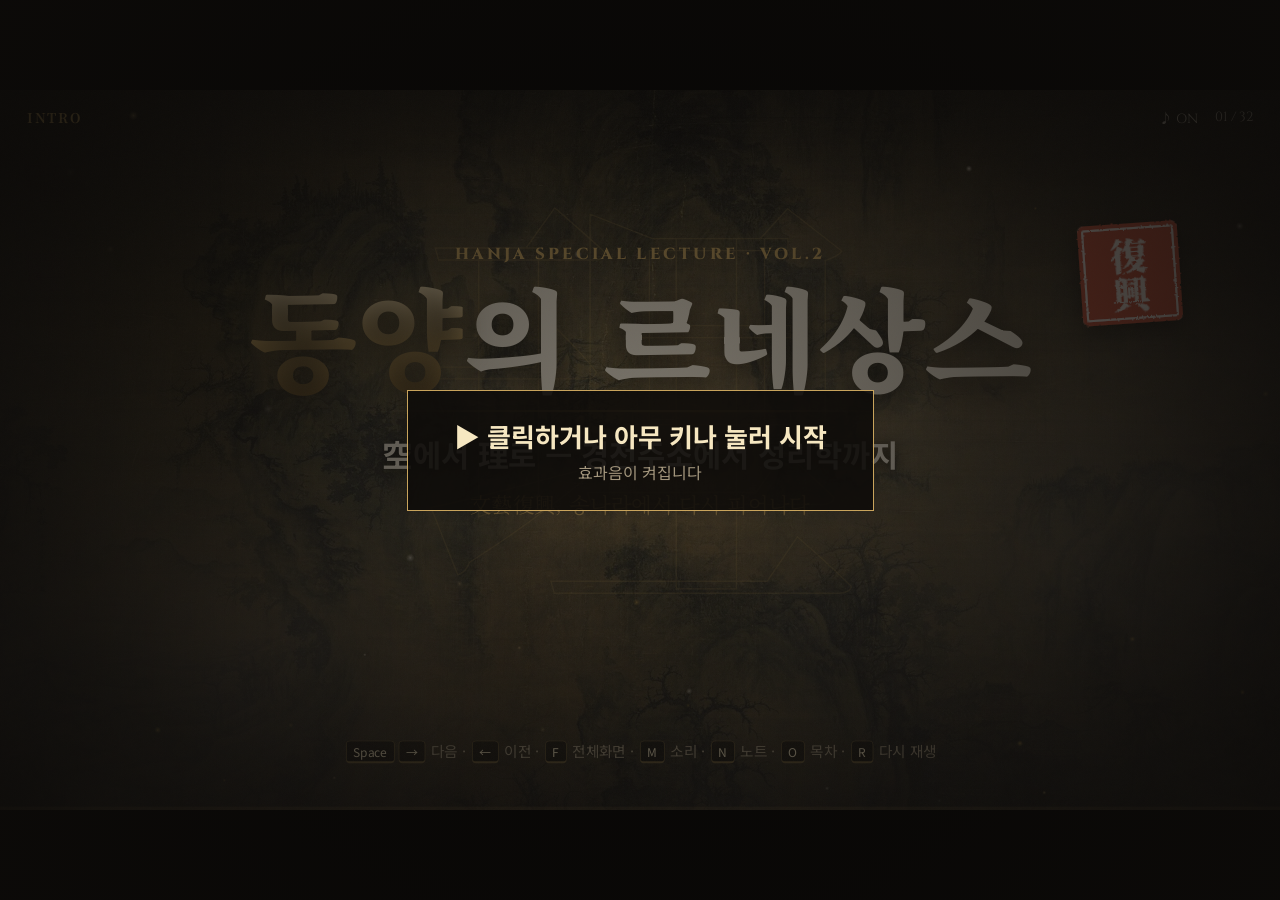
==== commit 805c6c1b: "Use 經傳注疏, not 經典注疏, and teach 傳 instead of 典 The 전 in 경전주소 is 傳 (commentary handed down on a classic" ====
--- a/eastern-renaissance/index.html
+++ b/eastern-renaissance/index.html
@@ -161,10 +161,10 @@
     <div class="chapter" style="justify-content:flex-start;padding-top:150px">
       <div class="ch-no rise">CHAPTER 1</div>
       <h2 class="ch-title rise" style="--d:.2s">낡은 교과서</h2>
-      <div class="ch-hz rise" style="--d:.4s">經典注疏</div>
+      <div class="ch-hz rise" style="--d:.4s">經傳注疏</div>
       <div class="ch-items">
         <div class="rise" style="--d:.7s"><span class="tile0">經</span><b>날 경</b></div>
-        <div class="rise" style="--d:.85s"><span class="tile0">典</span><b>법 전</b></div>
+        <div class="rise" style="--d:.85s"><span class="tile0">傳</span><b>전할 전</b></div>
         <div class="rise" style="--d:1s"><span class="tile0">注</span><b>부을 주</b></div>
         <div class="rise" style="--d:1.15s"><span class="tile0">疏</span><b>트일 소</b></div>
       </div>
@@ -214,7 +214,7 @@
       </div>
     </div>
     <div class="chain abs" data-step="2" style="left:760px;top:600px;width:1060px">
-      <span>베틀의 <b>날실</b><small>움직이지 않음</small></span><i>→</i><span>변하지 않는 <b>기준</b></span><i>→</i><span class="hl">변하지 않는 가르침<small>經典 경전</small></span>
+      <span>베틀의 <b>날실</b><small>움직이지 않음</small></span><i>→</i><span>변하지 않는 <b>기준</b></span><i>→</i><span class="hl">변하지 않는 가르침<small>經書 경서 · 聖經 성경</small></span>
     </div>
     <div class="chain abs" data-step="3" style="left:760px;top:730px;width:1060px">
       <span>날실은 위에서 아래로 <b>지나간다</b></span><i>→</i><span class="hl">지나다 · 겪다<small>經驗 경험 · 經由 경유</small></span>
@@ -226,44 +226,45 @@
   <aside class="notes">
     <p>베틀에는 세로로 팽팽하게 걸어 두는 <b>날실(經)</b>과, 그 사이를 좌우로 오가며 천을 짜는 <b>씨실(緯)</b>이 있습니다. 왼쪽 그림에서 금빛 세로줄이 날실, 초록 가로줄이 씨실입니다.</p>
     <p>經의 오른쪽 부품 巠의 금문은 베틀에 날실이 걸린 모양으로 봅니다(다만 학설이 갈리는 글자입니다. 《설문해자》는 물줄기로 보았습니다). 여기에 실(糸)을 붙인 것이 經입니다.</p>
-    <p>날실은 움직이지 않습니다. 그래서 ‘변하지 않는 기준’ → ‘변하지 않는 가르침을 담은 책’ = <b>경전</b>이 되었습니다. 날실이 위에서 아래로 쭉 지나가니 ‘지나다·겪다(經驗)’라는 뜻도 생겼습니다.</p>
+    <p>날실은 움직이지 않습니다. 그래서 ‘변하지 않는 기준’ → ‘변하지 않는 가르침을 담은 책’ = <b>경(經)</b>이 되었습니다(經書 경서, 聖經 성경). 날실이 위에서 아래로 쭉 지나가니 ‘지나다·겪다(經驗)’라는 뜻도 생겼습니다.</p>
     <p>지구본의 세로선이 <b>경도(經度)</b>, 가로선이 <b>위도(緯度)</b>입니다. 지구를 날실과 씨실로 짠 셈입니다. <b>경제(經濟)</b>는 經世濟民(세상을 다스리고 백성을 구한다)의 줄임말입니다.</p>
     <p class="q">질문: “경도와 위도 중 어느 쪽이 날실일까?”</p>
   </aside>
 </section>
 
-<section class="scene" data-id="dian" data-title="典 — 받들어 모신 책" data-chapter="CH.1 낡은 교과서">
+<section class="scene" data-id="zhuan" data-title="傳 — 돌려 넘겨 전하다" data-chapter="CH.1 낡은 교과서">
   <div class="bg">
     <img class="full kb dim" src="assets/img/bg_slips.jpg" alt="">
     <div class="shade s-dark"></div>
   </div>
   <div class="fg">
     <div class="kicker ko abs rise" style="left:120px;top:70px">한 글자씩 해부하기 ③</div>
-    <h2 class="h2 abs rise" style="left:120px;top:110px;--d:.15s"><span class="hz-in">典</span> 법 전 — 받들어 모신 책</h2>
+    <h2 class="h2 abs rise" style="left:120px;top:110px;--d:.15s"><span class="hz-in">傳</span> 전할 전 — 돌려 넘겨 전하다</h2>
     <div class="evo abs" style="left:120px;top:250px">
-      <figure class="gcard sm" data-step="1"><div class="gbox"><i class="g" data-g="冊-oracle"></i></div><figcaption><b>冊 책 책</b>죽간을 끈으로<br>엮은 책</figcaption></figure>
-      <i data-step="2">→</i>
-      <figure class="gcard sm hero" data-step="2"><div class="gbox"><i class="g" data-g="典-oracle"></i></div><figcaption><b>典 갑골문</b>책 아래 <b>두 손</b><br>— 받쳐 든 책</figcaption></figure>
-      <i data-step="3">→</i>
-      <figure class="gcard sm" data-step="3"><div class="gbox"><i class="g" data-g="典-bronze"></i></div><figcaption><b>금문</b>책을 <b>받침대</b>에<br>올려 둠</figcaption></figure>
-      <i data-step="3">→</i>
-      <figure class="gcard sm" data-step="3"><div class="gbox"><i class="g" data-g="典-seal"></i></div><figcaption><b>소전</b></figcaption></figure>
-      <i data-step="3">→</i>
-      <figure class="gcard sm modern" data-step="3"><div class="gbox"><span class="hz">典</span></div><figcaption><b>해서</b></figcaption></figure>
-    </div>
-    <div class="callout abs" data-step="4" style="left:120px;right:120px;top:600px">그냥 책(冊)이 아니라 <b>두 손으로 받들어 모시는 중요한 책</b> → 본보기 · 법 · 의식</div>
-    <div class="banner abs" data-step="5" style="left:120px;right:120px;top:740px">
-      <span><b class="hz-in">經</b> 변하지 않는 날실</span><i>+</i><span><b class="hz-in">典</b> 받들어 모신 책</span><i>=</i><span class="big">經典 — 성현의 가르침을 담은 책</span>
+      <figure class="gcard sm hero" data-step="1"><div class="gbox"><i class="g" data-g="專-oracle"></i></div><figcaption><b>專 갑골문</b>손(又)으로 <b>실패</b>를<br>돌리는 모습</figcaption></figure>
+      <i data-step="1">→</i>
+      <figure class="gcard sm" data-step="1"><div class="gbox"><i class="g" data-g="專-seal"></i></div><figcaption><b>專 소전</b>돌리다</figcaption></figure>
+      <span class="op" data-step="2">+</span>
+      <figure class="gcard sm modern part" data-step="2"><div class="gbox"><span class="hz">亻</span></div><figcaption><b>亻(人) 사람</b></figcaption></figure>
+      <span class="op" data-step="2">=</span>
+      <figure class="gcard sm modern hero" data-step="2"><div class="gbox"><span class="hz">傳</span></div><figcaption><b>傳</b>사람에서 사람으로</figcaption></figure>
+    </div>
+    <div class="chain abs" data-step="3" style="left:120px;right:120px;top:600px">
+      <span>손으로 실패를 <b>돌리다</b><small>專 · 轉 구를 전</small></span><i>→</i><span>사람에서 사람으로 <b>돌려 넘기다</b></span><i>→</i><span class="hl">전하다<small>傳達 전달 · 遺傳 유전</small></span>
+    </div>
+    <div class="banner abs" data-step="4" style="left:120px;right:120px;top:740px">
+      <span><b class="hz-in">經</b> 성인의 글(본문)</span><i>+</i><span><b class="hz-in">傳</b> 현인이 풀어 전한 해설</span><i>=</i><span class="big">經傳 경전</span>
     </div>
     <div class="words abs" data-step="5" style="left:120px;right:120px;top:890px">
-      <span><em class="hz">古典</em>고전</span><span><em class="hz">辭典</em>사전</span><span><em class="hz">法典</em>법전</span><span><em class="hz">典型</em>전형</span><span><em class="hz">祭典</em>제전</span><span><em class="hz">出典</em>출전</span>
-    </div>
-  </div>
-  <aside class="notes">
-    <p>冊(책 책)의 갑골문은 대나무 조각(죽간)을 끈으로 엮은 모양 그대로입니다. 종이가 없던 시대의 책입니다.</p>
-    <p>典의 갑골문은 그 책 아래에 <b>두 손</b>이 있어 책을 받쳐 든 모습이고, 금문부터는 책을 <b>받침대(丌)</b> 위에 올려 둔 모습입니다. 《설문해자》도 “받침대 위에 책을 올려 높이 모신 것”이라 풉니다. 그냥 책이 아니라 받들어 모시는 중요한 책입니다. 그래서 ‘본보기, 법’(法典 법전, 典型 전형)과 ‘의식’(祭典 제전)이라는 뜻이 생겼습니다.</p>
-    <p>經과 典을 합친 <b>經典</b>은 ‘변하지 않는, 받들어 모시는 책’, 곧 성현의 가르침을 담은 책입니다. 유교에서는 《시경》·《서경》·《주역》·《예기》·《춘추》 같은 책을 가리킵니다.</p>
-    <p class="q">질문: “인용한 글의 출처를 왜 ‘出典(출전)’이라고 할까?” — 어느 책(典)에서 나왔는지(出)라는 뜻입니다.</p>
+      <span><em class="hz">傳達</em>전달</span><span><em class="hz">傳統</em>전통</span><span><em class="hz">遺傳</em>유전</span><span><em class="hz">傳說</em>전설</span><span><em class="hz">偉人傳</em>위인전</span><span class="hl"><em class="hz">左傳</em>좌전 ← 《춘추》의 傳</span>
+    </div>
+  </div>
+  <aside class="notes">
+    <p>傳 = 亻(사람) + 專(소리·뜻). 傳은 Commons에 옛 글자 그림이 없어 부품 專부터 봅니다. 專의 갑골문은 실을 감는 <b>실패(물레가락, 叀)</b>를 손(又)으로 돌리는 모습입니다. 그래서 ‘돌리다’가 원래 뜻이고, 같은 소리의 轉(구를 전)과 가까운 글자입니다. 나중에는 한 가지에 마음을 모은다는 ‘오로지’(專門 전문)로도 쓰입니다.</p>
+    <p>傳은 사람(亻)에서 사람으로 차례로 <b>돌려 넘기는 것</b>, 곧 ‘전하다’입니다(傳達 전달, 遺傳 유전, 傳統 전통). 후대에 전하는 글이라서 사람의 일생을 적은 글도 傳입니다(偉人傳 위인전, 自敍傳 자서전).</p>
+    <p>경학에서 <b>傳</b>은 성인이 지은 <b>경(經)</b>의 뜻을 현인이 풀어 후대에 전한 해설입니다. 공자가 엮은 《춘추》가 經이라면, 그 사건을 자세히 풀어 쓴 《좌전》·《공양전》·《곡량전》이 傳입니다. 그래서 <b>經傳(경전)</b>은 ‘경과 전’, 곧 성현의 글과 그 해설을 함께 이르는 말입니다.</p>
+    <p>※ ‘경전’은 한자가 둘입니다. <b>經典</b>은 성현의 가르침이나 종교의 교리를 담은 책(불교 경전 등)이고, <b>經傳</b>은 경과 그 해설인 전을 함께 이르는 말입니다. 경전주소(經傳注疏)의 ‘전’은 傳입니다.</p>
+    <p class="q">질문: “위인전(偉人傳)의 傳은 왜 ‘전할 전’일까?” — 훌륭한 사람의 삶을 후대에 전하는 글이기 때문입니다.</p>
   </aside>
 </section>
 
@@ -300,7 +301,7 @@
       </div>
     </div>
     <div class="banner abs" data-step="3" style="left:120px;right:120px;top:760px">
-      <span><b class="hz-in">注</b> 경전에 단 풀이</span><i>→</i><span><b class="hz-in">疏</b> 그 풀이를 <b class="seal-t">다시</b> 푼 풀이</span>
+      <span><b class="hz-in">注</b> 經 · 傳에 단 풀이</span><i>→</i><span><b class="hz-in">疏</b> 그 풀이를 <b class="seal-t">다시</b> 푼 풀이</span>
     </div>
     <div class="words abs" data-step="4" style="left:120px;right:120px;top:900px">
       <b>注</b><span><em class="hz">注意</em>주의</span><span><em class="hz">注入</em>주입</span><span><em class="hz">脚注</em>각주</span>
@@ -315,26 +316,27 @@
   </aside>
 </section>
 
-<section class="scene" data-id="stack" data-title="經典注疏 = 세 겹의 책" data-chapter="CH.1 낡은 교과서">
+<section class="scene" data-id="stack" data-title="經傳注疏 = 네 겹의 풀이" data-chapter="CH.1 낡은 교과서">
   <div class="bg"><div class="shade s-solid"></div></div>
   <div class="fg">
     <div class="scan abs rise" style="left:110px;top:100px">
       <img src="assets/img/page_liji_zhushu.jpg" alt="《예기주소》 14권 첫 쪽">
       <div class="mark" data-step="1" style="--x:46%;--y:15%;--w:11%;--h:21%;--c:var(--ochre)"><b>經</b></div>
-      <div class="mark r" data-step="2" style="--x:83%;--y:53%;--w:11%;--h:15%;--c:var(--jade)"><b>注</b></div>
-      <div class="mark r" data-step="3" style="--x:83%;--y:68.5%;--w:11%;--h:22%;--c:var(--seal)"><b>疏</b></div>
-      <div class="mark" data-step="3" style="--x:37%;--y:19%;--w:10%;--h:15%;--c:var(--seal)"><b>疏</b></div>
+      <div class="mark r" data-step="3" style="--x:83%;--y:53%;--w:11%;--h:15%;--c:var(--jade)"><b>注</b></div>
+      <div class="mark r" data-step="4" style="--x:83%;--y:68.5%;--w:11%;--h:22%;--c:var(--seal)"><b>疏</b></div>
+      <div class="mark" data-step="4" style="--x:37%;--y:19%;--w:10%;--h:15%;--c:var(--seal)"><b>疏</b></div>
     </div>
     <p class="abs small muted rise" style="left:110px;top:972px;width:600px">《예기주소》 14권 첫 쪽 — 명나라 판본<br>(일본 국립공문서관)</p>
-    <div class="kicker ko abs rise" style="left:720px;top:100px">한 권 안에 세 겹</div>
-    <h2 class="h2 abs rise" style="left:720px;top:140px;--d:.15s">經典注疏 = 교과서 + 자습서 + ?</h2>
-    <div class="layers abs" style="left:720px;top:250px;width:1090px">
-      <div class="layer" data-step="1" style="--c:var(--ochre1)"><span class="hz">經</span><p><b>경전 본문</b> — 큰 글씨<br><span class="muted">사진: 〈月令〉 편 제목</span></p><span class="like">교과서</span></div>
-      <div class="layer" data-step="2" style="--c:var(--jade)"><span class="hz">注</span><p><b>한나라 정현(鄭玄)</b>이 단 풀이<br><span class="muted">사진: 漢鄭氏註 “한나라 정씨의 주”</span></p><span class="like">자습서</span></div>
-      <div class="layer" data-step="3" style="--c:var(--seal2)"><span class="hz">疏</span><p><b>당나라 공영달(孔穎達)</b>이 注를 다시 푼 풀이<br><span class="muted">사진: 唐孔穎達疏 · 疏 正義曰…</span></p><span class="like">해설지의<br>해설지</span></div>
-    </div>
-    <div class="callout abs" data-step="4" style="left:720px;top:700px;width:1090px">당나라 과거 시험의 정답 = 공영달의 《오경정의》<br>→ 경전 공부 = <b>정답 외우기</b></div>
-    <div class="qbox abs" data-step="5" style="left:720px;top:840px;width:1090px;border-color:rgba(212,85,58,.6)">
+    <div class="kicker ko abs rise" style="left:720px;top:100px">풀이 위에 풀이</div>
+    <h2 class="h2 abs rise" style="left:720px;top:140px;--d:.15s">經傳注疏 = 네 겹의 책</h2>
+    <div class="layers four abs" style="left:720px;top:250px;width:1090px">
+      <div class="layer" data-step="1" style="--c:var(--ochre1)"><span class="hz">經</span><p><b>성인의 글</b> — 큰 글씨 본문<br><span class="muted">사진: 〈月令〉 편 제목</span></p><span class="like">교과서</span></div>
+      <div class="layer" data-step="2" style="--c:var(--paper)"><span class="hz">傳</span><p><b>현인이 經을 풀어 전한 해설</b><br><span class="muted">예: 《춘추》의 《좌전》 — 《예기》에는 따로 없음</span></p><span class="like">선생님 해설</span></div>
+      <div class="layer" data-step="3" style="--c:var(--jade)"><span class="hz">注</span><p><b>한나라 정현(鄭玄)</b>이 단 풀이<br><span class="muted">사진: 漢鄭氏註 “한나라 정씨의 주”</span></p><span class="like">자습서</span></div>
+      <div class="layer" data-step="4" style="--c:var(--seal2)"><span class="hz">疏</span><p><b>당나라 공영달(孔穎達)</b>이 注를 다시 푼 풀이<br><span class="muted">사진: 唐孔穎達疏 · 疏 正義曰…</span></p><span class="like">해설지의<br>해설지</span></div>
+    </div>
+    <div class="callout abs" data-step="5" style="left:720px;top:700px;width:1090px">당나라 과거 시험의 정답 = 공영달의 《오경정의》<br>→ 경전 공부 = <b>정답 외우기</b></div>
+    <div class="qbox abs" data-step="6" style="left:720px;top:840px;width:1090px;border-color:rgba(212,85,58,.6)">
       <span class="hz">其功倍於小學而<em style="color:var(--seal2)">無用</em></span>
       <p>“애쓰기는 어린이 공부의 두 배인데 <b style="color:var(--seal2)">쓸모가 없다</b>” — 주희, 《대학장구》 서문</p>
     </div>
@@ -342,10 +344,11 @@
   <aside class="notes">
     <p>왼쪽은 실제 《예기주소(禮記註疏)》 14권의 첫 쪽입니다. 오른쪽 끝 줄에 “禮記註疏卷第十四 / <b>漢鄭氏註</b> / <b>唐孔穎達疏</b>”라고 적혀 있습니다. ‘한나라 정씨(정현)가 주를 달고, 당나라 공영달이 소를 달았다’는 뜻입니다.</p>
     <p>본문 쪽에서는 〈月令第六〉처럼 큰 글씨가 <b>경(經)</b>입니다. 그 옆의 작은 두 줄 글씨는 풀이이고, 네모 친 <b>疏</b> 표시 뒤에 “正義曰(정의왈, 바른 뜻은 이렇다)…”로 시작하는 부분이 공영달의 <b>소(疏)</b>입니다.</p>
+    <p><b>전(傳)</b>은 이 《예기》 쪽에는 따로 없습니다. 《춘추》로 보면 네 겹이 다 보입니다: 공자의 《춘추》(經) → 좌구명이 사건을 풀어 쓴 《좌전》(傳) → 진나라 두예의 注 → 공영달의 疏. 두예의 책 이름이 아예 《춘추<b>경전</b>집해(春秋經傳集解)》, 곧 ‘춘추의 경과 전을 모아 푼 책’입니다.</p>
     <p>정현(127–200)은 한나라 최고의 경학자입니다. 공영달(574–648)은 당 태종의 명으로 《오경정의(五經正義)》를 엮었고, 이것이 당나라 과거 시험의 표준 해석이 되었습니다. 경전 공부가 표준 해석을 외우는 공부가 된 셈입니다.</p>
     <p>마지막 줄은 주희의 평가입니다. 원문 전체는 17번 장면에서 다시 봅니다.</p>
     <p>※ 복선: 오늘 송나라 이야기의 주인공 《대학(大學)》도 원래는 이 《예기》 안의 한 편이었습니다(25번 장면).</p>
-    <p class="q">질문: “교과서 → 자습서 → 해설지의 해설지… 이렇게 공부하면 무엇이 문제일까?”</p>
+    <p class="q">질문: “교과서 → 선생님 해설 → 자습서 → 해설지의 해설지… 이렇게 공부하면 무엇이 문제일까?”</p>
   </aside>
 </section>
 
@@ -993,7 +996,7 @@
     <h2 class="h2 abs rise" style="left:120px;top:120px;--d:.15s">오늘 배운 한자, 맞혀 볼까?</h2>
     <ol class="qa abs" style="left:120px;right:120px;top:250px">
       <li class="rise" style="--d:.3s"><em>Q1</em><p>‘르네상스’를 한자로 쓰면?</p><span class="a" data-step="1"><b class="hz">文藝復興</b> 다시 일으키다</span></li>
-      <li class="rise" style="--d:.45s"><em>Q2</em><p>經典<b>注疏</b>에서 <b>疏</b>는 무엇일까?</p><span class="a" data-step="2"><b class="hz">疏</b> 注를 다시 푼 풀이</span></li>
+      <li class="rise" style="--d:.45s"><em>Q2</em><p>經傳<b>注疏</b>에서 <b>疏</b>는 무엇일까?</p><span class="a" data-step="2"><b class="hz">疏</b> 注를 다시 푼 풀이</span></li>
       <li class="rise" style="--d:.6s"><em>Q3</em><p>손오공(孫<b>悟空</b>) 이름의 뜻은?</p><span class="a" data-step="3"><b class="hz">悟空</b> 공(空)을 깨닫다</span></li>
       <li class="rise" style="--d:.75s"><em>Q4</em><p><b>理</b>의 원래 뜻은? <span class="muted">(힌트: 화씨의 구슬)</span></p><span class="a" data-step="4"><b class="hz">玉</b> 옥을 결 따라 다듬다</span></li>
     </ol>
@@ -1015,7 +1018,7 @@
       <div class="tile" style="--i:0"><div class="f"><i class="g" data-g="復-oracle"></i></div><div class="b"><span class="hz">復</span><small>다시 부</small></div></div>
       <div class="tile" style="--i:1"><div class="f"><i class="g" data-g="興-oracle"></i></div><div class="b"><span class="hz">興</span><small>일 흥</small></div></div>
       <div class="tile" style="--i:2"><div class="f"><i class="g" data-g="巠-bronze"></i></div><div class="b"><span class="hz">經</span><small>날 경</small></div></div>
-      <div class="tile" style="--i:3"><div class="f"><i class="g" data-g="典-oracle"></i></div><div class="b"><span class="hz">典</span><small>법 전</small></div></div>
+      <div class="tile" style="--i:3"><div class="f"><i class="g" data-g="專-oracle"></i></div><div class="b"><span class="hz">傳</span><small>전할 전</small></div></div>
       <div class="tile" style="--i:4"><div class="f"><i class="g" data-g="主-seal"></i></div><div class="b"><span class="hz">注</span><small>부을 주</small></div></div>
       <div class="tile" style="--i:5"><div class="f"><i class="g" data-g="空-seal"></i></div><div class="b"><span class="hz">空</span><small>빌 공</small></div></div>
       <div class="tile" style="--i:6"><div class="f"><i class="g" data-g="我-oracle"></i></div><div class="b"><span class="hz">我</span><small>나 아</small></div></div>
@@ -1028,7 +1031,7 @@
     <div class="motto abs" data-step="1"><span class="hz">溫故知新</span><small>옛것을 익혀 새것을 안다 — 《논어》 · 동양의 르네상스가 한 일</small></div>
   </div>
   <aside class="notes">
-    <p>각 타일은 옛 글자(갑골문·금문·소전)에서 오늘날의 한자로 뒤집힙니다. 經은 巠, 注는 主, 性은 生, 理는 玉, 格은 各의 옛 글자로 대신 보여 줍니다.</p>
+    <p>각 타일은 옛 글자(갑골문·금문·소전)에서 오늘날의 한자로 뒤집힙니다. 經은 巠, 傳은 專, 注는 主, 性은 生, 理는 玉, 格은 各의 옛 글자로 대신 보여 줍니다.</p>
     <p>마지막 단계의 <b>溫故知新(온고지신)</b>은 《논어》 위정편의 “옛것을 익히고 새것을 알면 스승이 될 만하다(溫故而知新 可以爲師矣)”에서 온 말입니다. 공자·맹자의 옛 경전으로 돌아가 새 학문을 세운 송나라 학자들, 그리고 3,000년 전 갑골문으로 오늘의 단어를 읽는 우리의 수업이 모두 온고지신입니다.</p>
   </aside>
 </section>
@@ -1048,7 +1051,7 @@
         <dt>지도</dt>
         <dd>수업용으로 직접 그린 약도 — 국경과 강줄기는 대략적인 위치입니다.</dd>
         <dt>참고 자료</dt>
-        <dd>주희 《대학장구》 서문 · 《한비자》 화씨 편 · 《설문해자》 · 《서유기》 · 宮崎市定 〈東洋のルネッサンスと西洋のルネッサンス〉(《史林》 25-4, 1940) · Wiktionary 한자 항목(复 · 興 · 巠 · 典 · 我 · 氣 · 疏) · 漢典(格致)</dd>
+        <dd>주희 《대학장구》 서문 · 《한비자》 화씨 편 · 《설문해자》 · 《서유기》 · 宮崎市定 〈東洋のルネッサンスと西洋のルネッサンス〉(《史林》 25-4, 1940) · Wiktionary 한자 항목(复 · 興 · 巠 · 傳 · 專 · 我 · 氣 · 疏) · 漢典(格致)</dd>
       </dl>
     </div>
   </div>
--- a/eastern-renaissance/css/deck.css
+++ b/eastern-renaissance/css/deck.css
@@ -270,6 +270,9 @@
 .layer p b { color: var(--paper); }
 .layer .like { font-size: 28px; font-weight: 900; color: var(--c, var(--ochre1)); text-align: right; }
 .layer .like small { display: block; font-size: 18px; font-weight: 500; color: var(--muted); }
+.layers.four { gap: 12px; }
+.layers.four .layer { padding: 8px 22px; }
+.layers.four .layer .hz { font-size: 64px; line-height: 1.15; }
 
 /* ---------- 11 서유기 연표 ---------- */
 .quiz3 { display: flex; gap: 24px; }
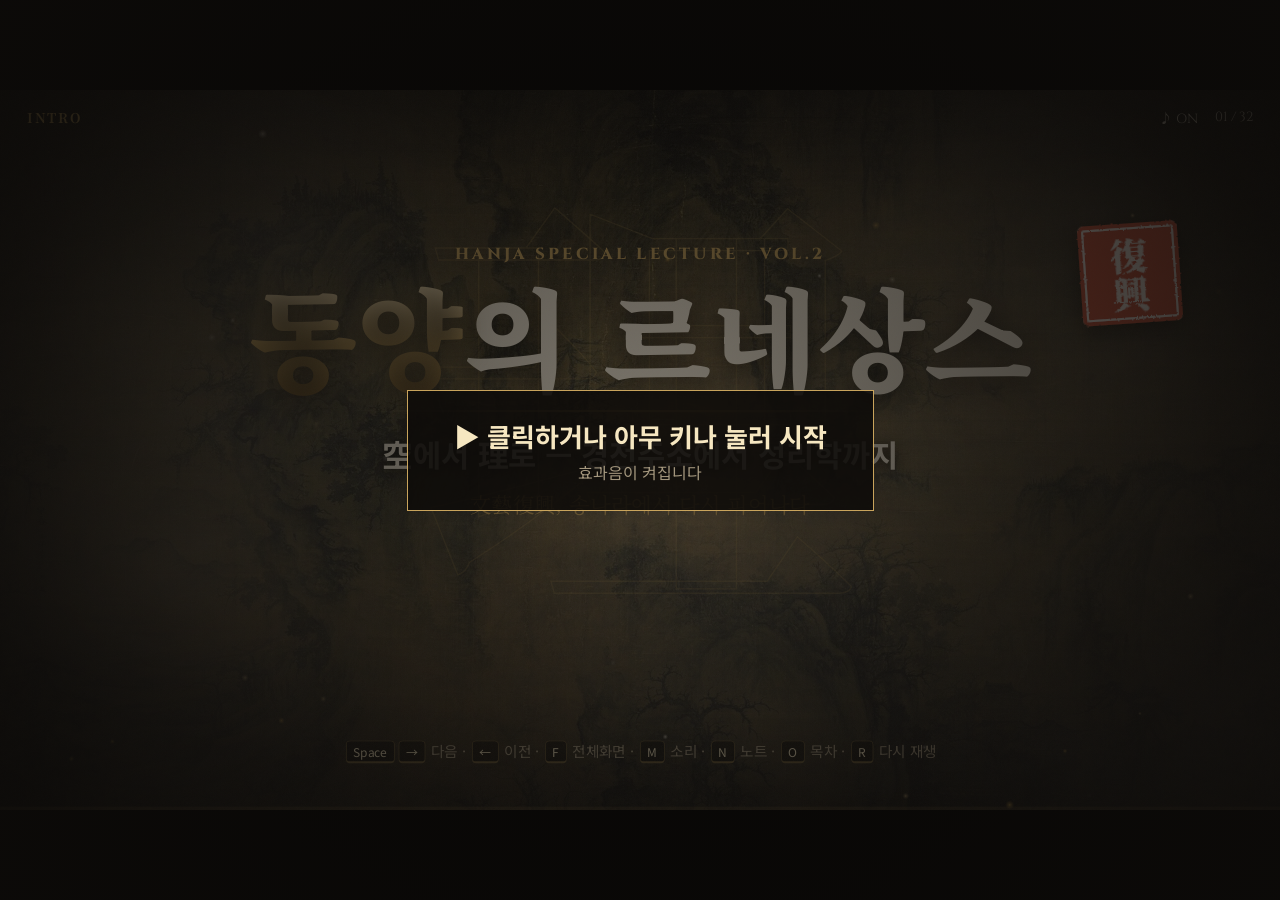
==== commit 01f12894: "Point out that the 전 in 공양전 · 곡량전 is 傳, not the 典 of 종교 경전 - 傳 scene: new step comparing 經典 (典, scri" ====
--- a/eastern-renaissance/index.html
+++ b/eastern-renaissance/index.html
@@ -252,18 +252,25 @@
     <div class="chain abs" data-step="3" style="left:120px;right:120px;top:600px">
       <span>손으로 실패를 <b>돌리다</b><small>專 · 轉 구를 전</small></span><i>→</i><span>사람에서 사람으로 <b>돌려 넘기다</b></span><i>→</i><span class="hl">전하다<small>傳達 전달 · 遺傳 유전</small></span>
     </div>
-    <div class="banner abs" data-step="4" style="left:120px;right:120px;top:740px">
+    <div class="banner abs" data-step="4" data-until="5" style="left:120px;right:120px;top:740px">
       <span><b class="hz-in">經</b> 성인의 글(본문)</span><i>+</i><span><b class="hz-in">傳</b> 현인이 풀어 전한 해설</span><i>=</i><span class="big">經傳 경전</span>
     </div>
-    <div class="words abs" data-step="5" style="left:120px;right:120px;top:890px">
+    <div class="abs" data-step="5" style="left:120px;right:120px;top:696px">
+      <p class="body" style="margin-bottom:12px">같은 ‘경전’, <b class="seal-t">다른 ‘전’</b></p>
+      <div class="pair">
+        <div><span class="hz">經<em>典</em></span><p><b>典 법 전</b> — 받들어 모신 책<br>종교 · 성현의 책: 불교 경전, 성경</p></div>
+        <div><span class="hz">經<em>傳</em></span><p><b>傳 전할 전</b> — 경을 풀어 전한 해설<br>《좌전》 · 《공양전》 · 《곡량전》</p></div>
+      </div>
+    </div>
+    <div class="words abs" data-step="6" style="left:120px;right:120px;top:914px">
       <span><em class="hz">傳達</em>전달</span><span><em class="hz">傳統</em>전통</span><span><em class="hz">遺傳</em>유전</span><span><em class="hz">傳說</em>전설</span><span><em class="hz">偉人傳</em>위인전</span><span class="hl"><em class="hz">左傳</em>좌전 ← 《춘추》의 傳</span>
     </div>
   </div>
   <aside class="notes">
     <p>傳 = 亻(사람) + 專(소리·뜻). 傳은 Commons에 옛 글자 그림이 없어 부품 專부터 봅니다. 專의 갑골문은 실을 감는 <b>실패(물레가락, 叀)</b>를 손(又)으로 돌리는 모습입니다. 그래서 ‘돌리다’가 원래 뜻이고, 같은 소리의 轉(구를 전)과 가까운 글자입니다. 나중에는 한 가지에 마음을 모은다는 ‘오로지’(專門 전문)로도 쓰입니다.</p>
     <p>傳은 사람(亻)에서 사람으로 차례로 <b>돌려 넘기는 것</b>, 곧 ‘전하다’입니다(傳達 전달, 遺傳 유전, 傳統 전통). 후대에 전하는 글이라서 사람의 일생을 적은 글도 傳입니다(偉人傳 위인전, 自敍傳 자서전).</p>
-    <p>경학에서 <b>傳</b>은 성인이 지은 <b>경(經)</b>의 뜻을 현인이 풀어 후대에 전한 해설입니다. 공자가 엮은 《춘추》가 經이라면, 그 사건을 자세히 풀어 쓴 《좌전》·《공양전》·《곡량전》이 傳입니다. 그래서 <b>經傳(경전)</b>은 ‘경과 전’, 곧 성현의 글과 그 해설을 함께 이르는 말입니다.</p>
-    <p>※ ‘경전’은 한자가 둘입니다. <b>經典</b>은 성현의 가르침이나 종교의 교리를 담은 책(불교 경전 등)이고, <b>經傳</b>은 경과 그 해설인 전을 함께 이르는 말입니다. 경전주소(經傳注疏)의 ‘전’은 傳입니다.</p>
+    <p>경학에서 <b>傳</b>은 성인이 지은 <b>경(經)</b>의 뜻을 현인이 풀어 후대에 전한 해설입니다. 그래서 <b>經傳(경전)</b>은 ‘경과 전’, 곧 성현의 글과 그 해설을 함께 이르는 말입니다(4단계).</p>
+    <p>5단계 — <b>같은 ‘경전’, 다른 ‘전’</b>: 우리가 흔히 ‘종교 경전’이라고 할 때는 <b>經典</b>(典 법 전, 받들어 모신 책)입니다. 그런데 《공양전》 · 《곡량전》의 ‘전’은 <b>傳</b>(전할 전)입니다. 공자가 노나라 역사를 아주 짧게 적은 《춘추》(經)의 뜻을 풀어 전한 해설서가 셋 있는데, 사건 이야기를 자세히 풀어 쓴 좌구명의 《좌씨전》, 글자 하나하나의 뜻을 문답으로 푼 《공양전》과 《곡량전》입니다. 이 셋을 춘추삼전(春秋三傳)이라 하고, 경전주소(經傳注疏)의 ‘전’도 바로 이 傳입니다.</p>
     <p class="q">질문: “위인전(偉人傳)의 傳은 왜 ‘전할 전’일까?” — 훌륭한 사람의 삶을 후대에 전하는 글이기 때문입니다.</p>
   </aside>
 </section>
@@ -331,7 +338,7 @@
     <h2 class="h2 abs rise" style="left:720px;top:140px;--d:.15s">經傳注疏 = 네 겹의 책</h2>
     <div class="layers four abs" style="left:720px;top:250px;width:1090px">
       <div class="layer" data-step="1" style="--c:var(--ochre1)"><span class="hz">經</span><p><b>성인의 글</b> — 큰 글씨 본문<br><span class="muted">사진: 〈月令〉 편 제목</span></p><span class="like">교과서</span></div>
-      <div class="layer" data-step="2" style="--c:var(--paper)"><span class="hz">傳</span><p><b>현인이 經을 풀어 전한 해설</b><br><span class="muted">예: 《춘추》의 《좌전》 — 《예기》에는 따로 없음</span></p><span class="like">선생님 해설</span></div>
+      <div class="layer" data-step="2" style="--c:var(--paper)"><span class="hz">傳</span><p><b>현인이 經을 풀어 전한 해설</b><br><span class="muted">예: 《춘추》의 《좌전》 — 《예기》에는 따로 없음</span></p><span class="like">선생님 해설<small>經典의 典과 다른 글자</small></span></div>
       <div class="layer" data-step="3" style="--c:var(--jade)"><span class="hz">注</span><p><b>한나라 정현(鄭玄)</b>이 단 풀이<br><span class="muted">사진: 漢鄭氏註 “한나라 정씨의 주”</span></p><span class="like">자습서</span></div>
       <div class="layer" data-step="4" style="--c:var(--seal2)"><span class="hz">疏</span><p><b>당나라 공영달(孔穎達)</b>이 注를 다시 푼 풀이<br><span class="muted">사진: 唐孔穎達疏 · 疏 正義曰…</span></p><span class="like">해설지의<br>해설지</span></div>
     </div>
--- a/eastern-renaissance/css/deck.css
+++ b/eastern-renaissance/css/deck.css
@@ -322,6 +322,7 @@
 .pair .hz { font-size: 68px; color: var(--paper); }
 .pair p { margin: 0; font-size: 24px; line-height: 1.45; color: var(--paper2); }
 .pair p b { color: var(--paper); }
+.pair .hz em { font-style: normal; color: var(--seal2); }
 
 /* ---------- 지도 ---------- */
 .map svg { width: 1000px; height: 850px; display: block; }
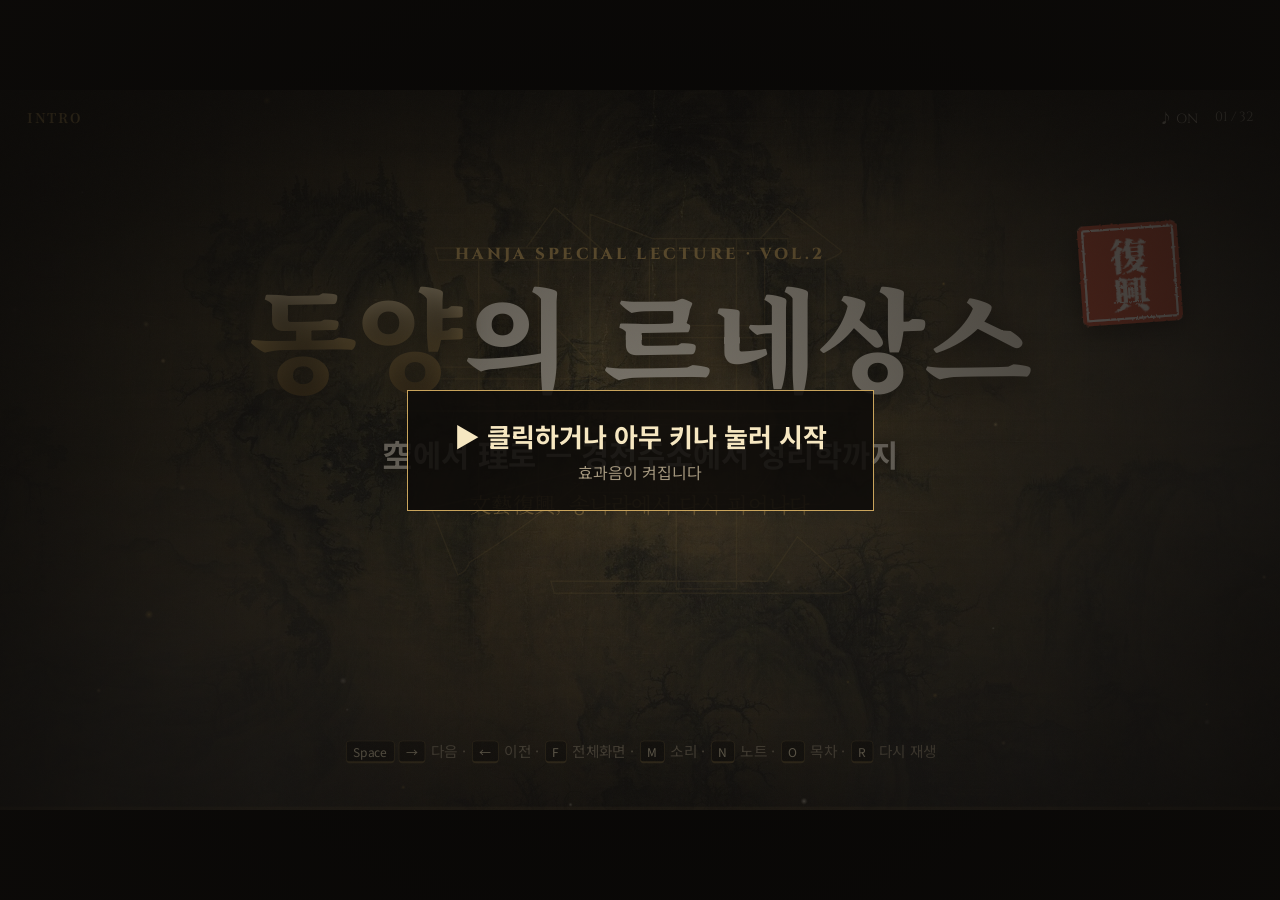
==== commit ee5b953c: "Rename chapter 4 from 유교 리부트 to 다시 유교의 가르침을 살리다 Co-Authored-By: Claude Opus 5.5 <noreply@anthropic.c" ====
--- a/eastern-renaissance/index.html
+++ b/eastern-renaissance/index.html
@@ -653,7 +653,7 @@
 
 <!-- ═══════════════════════════ CHAPTER 4 ═══════════════════════════ -->
 
-<section class="scene" data-id="ch4" data-title="CH.4 유교 리부트" data-chapter="CH.4 유교 리부트" data-trans="flash">
+<section class="scene" data-id="ch4" data-title="CH.4 다시 유교의 가르침을 살리다" data-chapter="CH.4 다시 유교의 가르침을 살리다" data-trans="flash">
   <div class="bg">
     <img class="full blur" src="assets/img/zhuxi.jpg" alt="">
     <div class="shade s-chapter"></div>
@@ -661,7 +661,7 @@
   <div class="fg">
     <figure class="frame abs rise" style="left:110px;top:130px;width:440px"><img src="assets/img/zhuxi.jpg" style="height:640px" alt="주희"><figcaption><b>주희(1130–1200)</b> — 청나라 화첩 《명인 초상》<br>(필라델피아 미술관)</figcaption></figure>
     <div class="ch-no abs rise" style="left:640px;top:120px">CHAPTER 4</div>
-    <h2 class="ch-title abs rise" style="left:640px;top:160px;font-size:120px;--d:.2s">유교 <span class="gold">리부트</span></h2>
+    <h2 class="ch-title abs rise" style="left:640px;top:172px;font-size:76px;--d:.2s"><span class="gold">다시</span> 유교의 가르침을 살리다</h2>
     <div class="ch-hz abs rise" style="left:640px;top:310px;--d:.4s">性理學 성리학</div>
     <div class="lineage abs" data-step="1" style="left:640px;top:420px;width:1180px">
       <div><em>당 · 768–824</em><b>韓愈 한유</b><span>「원도(原道)」에서 불교 · 도교를 비판, 유교의 ‘도(道)’를 되찾자</span></div><i>→</i>
@@ -675,14 +675,14 @@
     <div class="callout abs" data-step="3" style="left:640px;top:860px;width:1180px">불교와 싸우려고 — 불교만큼 깊은 질문(<b>마음 · 본성 · 우주</b>)을<br><em>공자 · 맹자의 경전</em>으로 다시 풀었다</div>
   </div>
   <aside class="notes">
-    <p>이제 유교의 ‘리부트’입니다. 뿌리는 당나라 한유(768–824)입니다. 그는 「원도(原道)」라는 글에서 불교·도교를 비판하고, 요임금부터 공자·맹자로 이어진 유교의 ‘도(道)’를 되찾자고 외쳤습니다. 또 화려한 문체 대신 옛 문장으로 돌아가자는 <b>고문운동</b>을 이끌었습니다. 말 그대로 ‘고전으로 돌아가자’입니다.</p>
+    <p>이제 유교의 가르침을 다시 살리는 이야기입니다. 뿌리는 당나라 한유(768–824)입니다. 그는 「원도(原道)」라는 글에서 불교·도교를 비판하고, 요임금부터 공자·맹자로 이어진 유교의 ‘도(道)’를 되찾자고 외쳤습니다. 또 화려한 문체 대신 옛 문장으로 돌아가자는 <b>고문운동</b>을 이끌었습니다. 말 그대로 ‘고전으로 돌아가자’입니다.</p>
     <p>북송 11세기에 주돈이, 정호·정이 형제 같은 학자들이 우주와 사람의 본성을 유교 경전으로 설명하기 시작했고, 남송의 주희가 이를 하나로 모아 완성했습니다(집대성).</p>
     <p>이름이 많은 이유: 핵심 명제 ‘성즉리(性卽理)’에서 <b>성리학</b>, 완성자 주희(주자)의 이름에서 <b>주자학</b>, 정호·정이 형제와 주희를 묶어 <b>정주학</b>, 理를 중심에 두어 <b>이학</b>, 당시 스스로 부른 <b>도학</b>, 송나라 학문이라 <b>송학</b>, 서양에서 부르는 Neo-Confucianism을 옮긴 <b>신유학</b>입니다. 한국에서는 주로 ‘성리학’이라 부릅니다.</p>
     <p>가장 중요한 점: 성리학은 불교와 싸우기 위해 <b>불교가 던진 깊은 질문(마음, 본성, 우주)을 유교 경전 안에서 다시 답한</b> 학문입니다.</p>
   </aside>
 </section>
 
-<section class="scene" data-id="xing" data-title="性 — 타고난 마음" data-chapter="CH.4 유교 리부트">
+<section class="scene" data-id="xing" data-title="性 — 타고난 마음" data-chapter="CH.4 다시 유교의 가르침을 살리다">
   <div class="bg">
     <img class="full blur" src="assets/img/bg_earlyspring.jpg" alt="">
     <div class="shade s-dark"></div>
@@ -718,7 +718,7 @@
   </aside>
 </section>
 
-<section class="scene" data-id="li" data-title="理 — 옥의 결" data-chapter="CH.4 유교 리부트">
+<section class="scene" data-id="li" data-title="理 — 옥의 결" data-chapter="CH.4 다시 유교의 가르침을 살리다">
   <div class="bg">
     <img class="full kb" src="assets/img/bg_jade.jpg" alt="">
     <div class="shade s-dark2"></div>
@@ -758,7 +758,7 @@
   </aside>
 </section>
 
-<section class="scene" data-id="vs" data-title="無我 vs 性卽理" data-chapter="CH.4 유교 리부트" data-trans="flash">
+<section class="scene" data-id="vs" data-title="無我 vs 性卽理" data-chapter="CH.4 다시 유교의 가르침을 살리다" data-trans="flash">
   <div class="bg">
     <div class="split"><div><img class="full blur" src="assets/img/bg_sutra.jpg" alt=""></div><div><img class="full blur" src="assets/img/bg_earlyspring.jpg" alt=""></div></div>
     <div class="shade s-dark"></div>
@@ -797,7 +797,7 @@
   </aside>
 </section>
 
-<section class="scene" data-id="qi" data-title="氣 — 흐르는 기운" data-chapter="CH.4 유교 리부트">
+<section class="scene" data-id="qi" data-title="氣 — 흐르는 기운" data-chapter="CH.4 다시 유교의 가르침을 살리다">
   <div class="bg">
     <img class="full kb" src="assets/img/bg_earlyspring.jpg" style="--op:50% 20%" alt="">
     <div class="shade s-dark"></div>
@@ -833,7 +833,7 @@
   </aside>
 </section>
 
-<section class="scene" data-id="sishu" data-title="五經에서 四書로" data-chapter="CH.4 유교 리부트">
+<section class="scene" data-id="sishu" data-title="五經에서 四書로" data-chapter="CH.4 다시 유교의 가르침을 살리다">
   <div class="bg"><div class="shade s-solid"></div></div>
   <div class="fg">
     <figure class="frame abs rise" style="right:100px;top:100px;width:420px"><img src="assets/img/page_sishu_jizhu.jpg" style="height:574px;object-position:50% 0%" alt="대학장구"><figcaption>주희 《대학장구》 — 큰 글씨가 경문,<br>작은 두 줄이 <b>주희의 풀이</b></figcaption></figure>
@@ -866,7 +866,7 @@
   </aside>
 </section>
 
-<section class="scene" data-id="qiong" data-title="格物致知 · 窮理" data-chapter="CH.4 유교 리부트">
+<section class="scene" data-id="qiong" data-title="格物致知 · 窮理" data-chapter="CH.4 다시 유교의 가르침을 살리다">
   <div class="bg"><div class="shade s-solid"></div></div>
   <div class="fg">
     <div class="kicker ko abs rise" style="left:120px;top:70px">한 글자씩 해부하기 ⑪</div>
